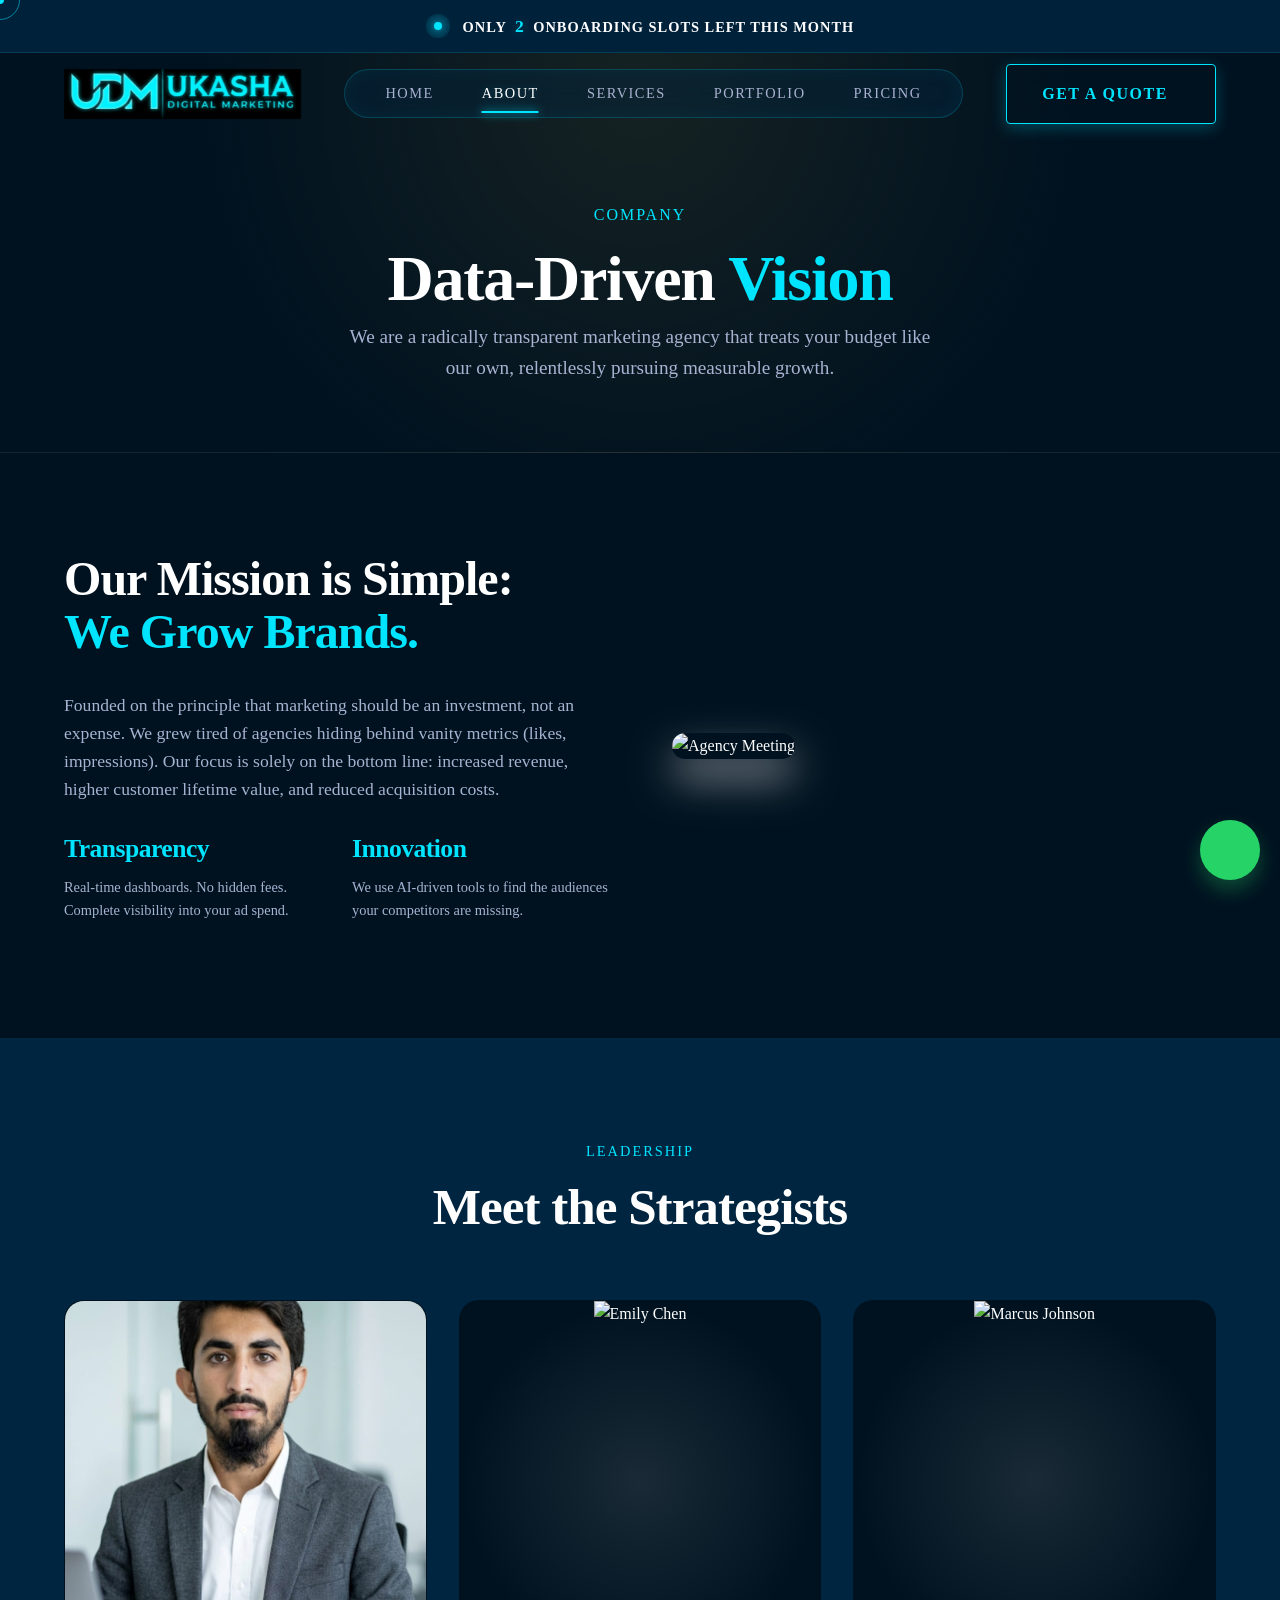
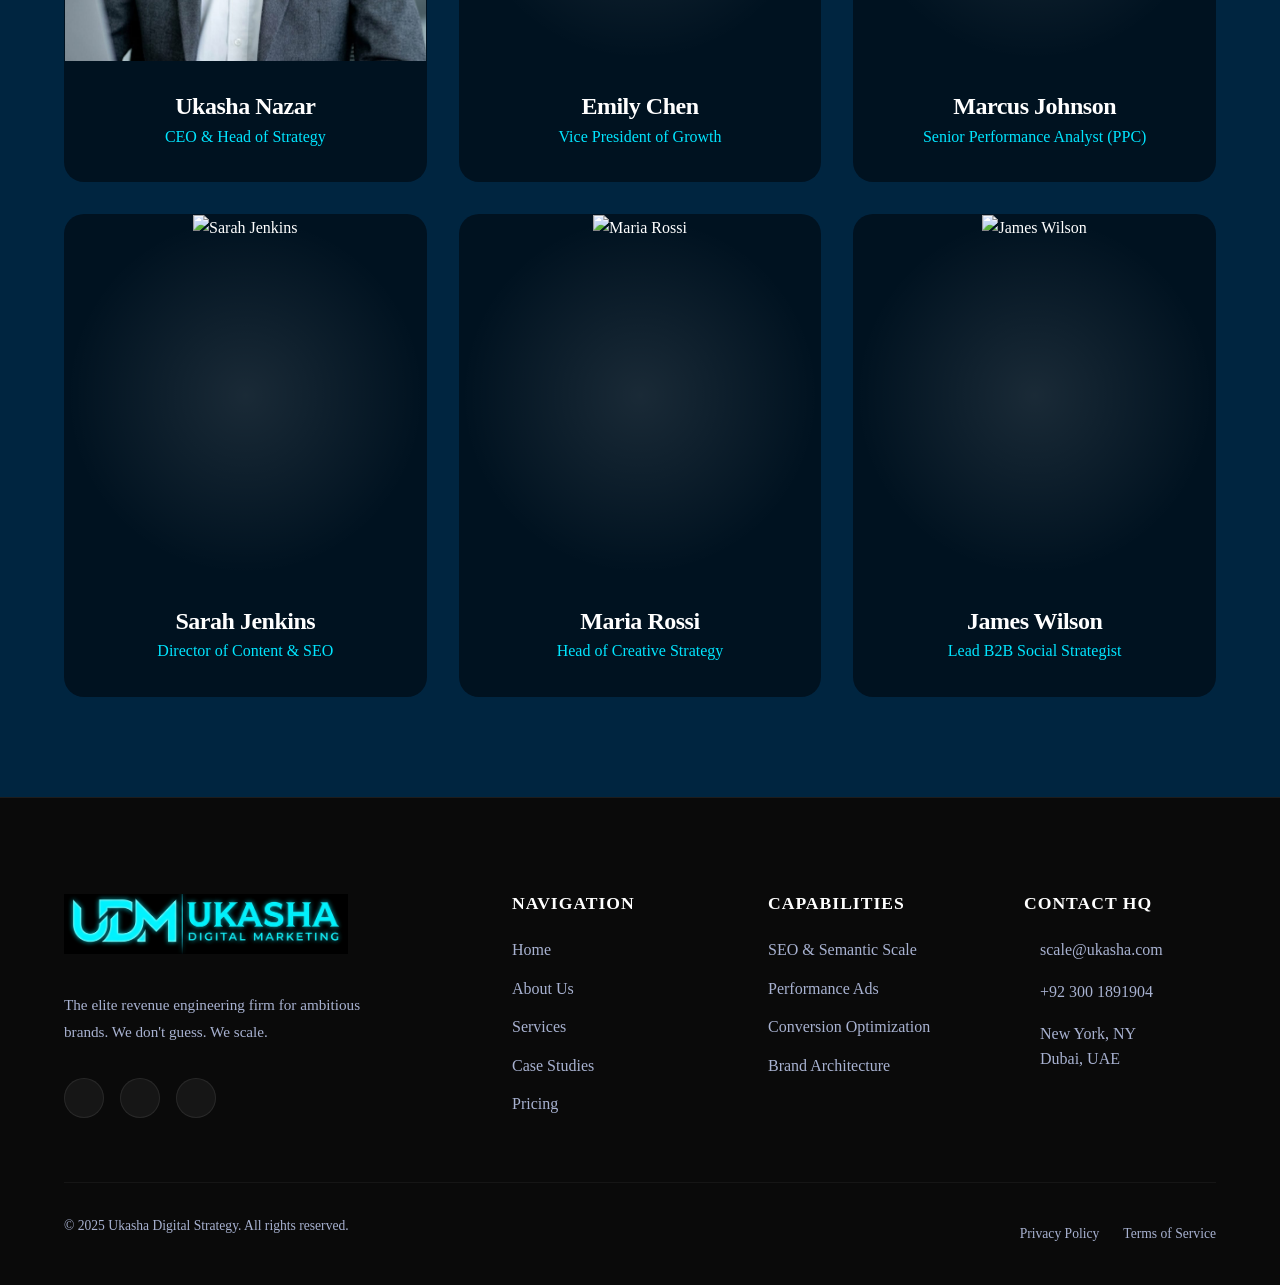
==== about.html @ 83109be3 "Add files via upload" ====
﻿<!DOCTYPE html>
<html lang="en">

<head>
    <meta charset="UTF-8">
    <meta name="viewport" content="width=device-width, initial-scale=1.0">
    <title>About Us | Ukasha Digital Marketer - Scaling Brands with Data</title>
    <meta name="description"
        content="Learn about Ukasha Digital Marketer - a premium agency specializing in ROI-driven strategies and brand growth.">
    <script src="https://unpkg.com/@phosphor-icons/web"></script>
    <link rel="stylesheet" href="./css/style.css">

    <!-- TRACKING PLACEHOLDERS -->
    <script async src="https://www.googletagmanager.com/gtag/js?id=G-XXXXXXXXXX"></script>
    <script>
        window.dataLayer = window.dataLayer || [];
        function gtag() { dataLayer.push(arguments); }
        gtag('js', new Date());
        gtag('config', 'G-XXXXXXXXXX');
    </script>
    <script>
        !function (f, b, e, v, n, t, s) {
            if (f.fbq) return; n = f.fbq = function () {
                n.callMethod ? n.callMethod.apply(n, arguments) : n.queue.push(arguments)
            };
            if (!f._fbq) f._fbq = n; n.push = n; n.loaded = !0; n.version = '2.0';
            n.queue = []; t = b.createElement(e); t.async = !0;
            t.src = v; s = b.getElementsByTagName(e)[0];
            s.parentNode.insertBefore(t, s)
        }(window, document, 'script', 'https://connect.facebook.net/en_US/fbevents.js');
        fbq('init', 'xxxxxxxxxxxxxxx');
        fbq('track', 'PageView');
    </script>
</head>

<body>

    <!-- Custom Cursor -->
    <div class="cursor-dot"></div>
    <div class="cursor-outline"></div>

    <!-- Urgency Banner -->
    <div class="urgency-banner"
        style="display: flex; justify-content: center; align-items: center; gap: 0.8rem; padding: 0.75rem; background: rgba(0, 38, 66, 0.8); backdrop-filter: blur(20px); border-bottom: 1px solid rgba(0, 229, 255, 0.15); color: var(--text-light); font-size: 0.9rem; font-weight: 500; letter-spacing: 1px; z-index: 1000; position: relative; text-transform: uppercase;">
        <span class="glow-pulse"
            style="display: flex; align-items: center; justify-content: center; width: 24px; height: 24px; background: rgba(0, 229, 255, 0.1); border-radius: 50%;">
            <span
                style="width: 8px; height: 8px; background-color: var(--primary); border-radius: 50%; box-shadow: 0 0 10px var(--primary);"></span>
        </span>
        <span>Only <strong
                style="color: var(--primary); text-shadow: 0 0 10px var(--primary-glow); font-size: 1.1rem; margin: 0 4px;">2</strong>
            Onboarding Slots Left This Month</span>
    </div>

    <header>
        <div class="container nav-container">
            <a href="index.html" class="logo">
                <img src="logo-udm.png" alt="UDM Logo" style="height: 50px; width: auto; display: block;">
            </a>
            <nav class="nav-links">
                <a href="index.html">Home</a>
                <a href="about.html" class="active">About</a>
                <a href="services.html">Services</a>
                <a href="portfolio.html">Portfolio</a>
                <a href="pricing.html">Pricing</a>
            </nav>
            <a href="contact.html" class="btn btn-outline-gold header-btn">Get a Quote <i
                    class="ph ph-arrow-up-right"></i></a>
            <div class="mobile-toggle"><i class="ph ph-list"></i></div>
        </div>
    </header>

    <!-- Page Header -->
    <section class="page-header">
        <div class="container animate-on-scroll">
            <span class="tag"
                style="color: var(--primary); text-transform: uppercase; letter-spacing: 2px; margin-bottom: 1rem; display: block;"><i
                    class="ph-fill ph-buildings"></i> Company</span>
            <h1>Data-Driven <span class="text-primary">Vision</span></h1>
            <p>We are a radically transparent marketing agency that treats your budget like our own, relentlessly
                pursuing measurable growth.</p>
        </div>
    </section>

    <!-- Mission & Values -->
    <section class="section-padding">
        <div class="container grid" style="grid-template-columns: 1fr 1fr; gap: 4rem; align-items: center;">
            <div class="animate-on-scroll">
                <h2 style="font-size: 3rem; margin-bottom: 2rem;">Our Mission is Simple: <br><span
                        class="text-primary">We Grow Brands.</span></h2>
                <p style="font-size: 1.1rem; margin-bottom: 2rem;">Founded on the principle that marketing should be an
                    investment, not an expense. We grew tired of agencies hiding behind vanity metrics (likes,
                    impressions). Our focus is solely on the bottom line: increased revenue, higher customer lifetime
                    value, and reduced acquisition costs.</p>
                <div style="display: grid; grid-template-columns: 1fr 1fr; gap: 2rem;">
                    <div>
                        <h4 style="color: var(--primary);"><i class="ph-fill ph-chart-polar"></i> Transparency</h4>
                        <p style="font-size: 0.9rem;">Real-time dashboards. No hidden fees. Complete visibility into
                            your ad spend.</p>
                    </div>
                    <div>
                        <h4 style="color: var(--primary);"><i class="ph-fill ph-lightbulb"></i> Innovation</h4>
                        <p style="font-size: 0.9rem;">We use AI-driven tools to find the audiences your competitors are
                            missing.</p>
                    </div>
                </div>
            </div>
            <div class="animate-on-scroll" style="position: relative;">
                <img src="https://images.unsplash.com/photo-1542744173-8e7e53415bb0?q=80&w=800&auto=format&fit=crop"
                    alt="Agency Meeting"
                    style="width: 100%; border-radius: 20px; box-shadow: 0 20px 40px rgba(255,255,255,0.5);">
            </div>
        </div>
    </section>

    <!-- Team Section -->
    <section id="team" class="team-section section-padding">
        <div class="container">
            <div class="section-header text-center animate-on-scroll" style="margin: 0 auto 4rem auto;">
                <span class="tag" style="color: var(--primary); text-transform: uppercase; letter-spacing: 2px;"><i
                        class="ph-fill ph-users-three"></i> Leadership</span>
                <h2>Meet the Strategists</h2>
            </div>

            <div class="team-grid grid">
                <div class="team-card animate-on-scroll">
                    <div class="team-img-wrapper"><img src="WhatsApp Image 2026-03-06 at 12.34.52 PM.jpeg"
                            alt="Ukasha nazar"></div>
                    <div class="team-info">
                        <h4>Ukasha Nazar</h4>
                        <p>CEO & Head of Strategy</p>
                    </div>
                </div>
                <div class="team-card animate-on-scroll" style="transition-delay: 0.1s;">
                    <div class="team-img-wrapper"><img
                            src="https://images.unsplash.com/photo-1573497019940-1c28c88b4f3e?q=80&w=800&auto=format&fit=crop"
                            alt="Emily Chen"></div>
                    <div class="team-info">
                        <h4>Emily Chen</h4>
                        <p>Vice President of Growth</p>
                    </div>
                </div>
                <div class="team-card animate-on-scroll" style="transition-delay: 0.2s;">
                    <div class="team-img-wrapper"><img
                            src="https://images.unsplash.com/photo-1519085360753-af0119f7cbe7?q=80&w=800&auto=format&fit=crop"
                            alt="Marcus Johnson"></div>
                    <div class="team-info">
                        <h4>Marcus Johnson</h4>
                        <p>Senior Performance Analyst (PPC)</p>
                    </div>
                </div>
                <div class="team-card animate-on-scroll">
                    <div class="team-img-wrapper"><img
                            src="https://images.unsplash.com/photo-1580489944761-15a19d654956?q=80&w=800&auto=format&fit=crop"
                            alt="Sarah Jenkins"></div>
                    <div class="team-info">
                        <h4>Sarah Jenkins</h4>
                        <p>Director of Content & SEO</p>
                    </div>
                </div>
                <!-- Duplicate members for grid filling -->
                <div class="team-card animate-on-scroll" style="transition-delay: 0.1s;">
                    <div class="team-img-wrapper"><img
                            src="https://images.unsplash.com/photo-1534528741775-53994a69daeb?q=80&w=800&auto=format&fit=crop"
                            alt="Maria Rossi"></div>
                    <div class="team-info">
                        <h4>Maria Rossi</h4>
                        <p>Head of Creative Strategy</p>
                    </div>
                </div>
                <div class="team-card animate-on-scroll" style="transition-delay: 0.2s;">
                    <div class="team-img-wrapper"><img
                            src="https://images.unsplash.com/photo-1506794778202-cad84cf45f1d?q=80&w=800&auto=format&fit=crop"
                            alt="James Wilson"></div>
                    <div class="team-info">
                        <h4>James Wilson</h4>
                        <p>Lead B2B Social Strategist</p>
                    </div>
                </div>
            </div>
        </div>
    </section>

    <!-- Upgraded Footer -->
    <footer style="padding: 6rem 0 2rem 0; background: #0a0a0a; border-top: 1px solid var(--border-subtle);">
        <div class="container">
            <div class="footer-grid grid"
                style="grid-template-columns: 2fr 1fr 1fr 1fr; gap: 4rem; margin-bottom: 4rem;">
                <div class="footer-about">
                    <a href="index.html" class="logo" style="margin-bottom: 1.5rem; display: block;">
                        <img src="logo-udm.png" alt="UDM Logo" style="height: 60px; width: auto;">
                    </a>
                    <p style="color: var(--text-gray); font-size: 0.95rem; line-height: 1.8; max-width: 300px;">
                        The elite revenue engineering firm for ambitious brands. We don't guess. We scale.
                    </p>
                    <div class="footer-socials" style="margin-top: 2rem; display: flex; gap: 1rem;">
                        <a href="#"
                            style="width: 40px; height: 40px; display: flex; align-items: center; justify-content: center; background: rgba(255,255,255,0.05); border-radius: 50%; color: var(--text-light); transition: all 0.3s;"><i
                                class="ph-fill ph-linkedin-logo" style="font-size: 1.2rem;"></i></a>
                        <a href="#"
                            style="width: 40px; height: 40px; display: flex; align-items: center; justify-content: center; background: rgba(255,255,255,0.05); border-radius: 50%; color: var(--text-light); transition: all 0.3s;"><i
                                class="ph-fill ph-twitter-logo" style="font-size: 1.2rem;"></i></a>
                        <a href="#"
                            style="width: 40px; height: 40px; display: flex; align-items: center; justify-content: center; background: rgba(255,255,255,0.05); border-radius: 50%; color: var(--text-light); transition: all 0.3s;"><i
                                class="ph-fill ph-instagram-logo" style="font-size: 1.2rem;"></i></a>
                    </div>
                </div>

                <div class="footer-links">
                    <h4
                        style="color: var(--text-light); margin-bottom: 1.5rem; font-size: 1.1rem; text-transform: uppercase; letter-spacing: 1px;">
                        Navigation</h4>
                    <ul style="list-style: none; padding: 0; display: flex; flex-direction: column; gap: 0.8rem;">
                        <li><a href="index.html"
                                style="color: var(--text-gray); text-decoration: none; transition: color 0.3s;">Home</a>
                        </li>
                        <li><a href="about.html"
                                style="color: var(--text-gray); text-decoration: none; transition: color 0.3s;">About
                                Us</a></li>
                        <li><a href="services.html"
                                style="color: var(--text-gray); text-decoration: none; transition: color 0.3s;">Services</a>
                        </li>
                        <li><a href="portfolio.html"
                                style="color: var(--text-gray); text-decoration: none; transition: color 0.3s;">Case
                                Studies</a></li>
                        <li><a href="pricing.html"
                                style="color: var(--text-gray); text-decoration: none; transition: color 0.3s;">Pricing</a>
                        </li>
                    </ul>
                </div>

                <div class="footer-links">
                    <h4
                        style="color: var(--text-light); margin-bottom: 1.5rem; font-size: 1.1rem; text-transform: uppercase; letter-spacing: 1px;">
                        Capabilities</h4>
                    <ul style="list-style: none; padding: 0; display: flex; flex-direction: column; gap: 0.8rem;">
                        <li><a href="services.html"
                                style="color: var(--text-gray); text-decoration: none; transition: color 0.3s;">SEO &
                                Semantic Scale</a></li>
                        <li><a href="services.html"
                                style="color: var(--text-gray); text-decoration: none; transition: color 0.3s;">Performance
                                Ads</a></li>
                        <li><a href="services.html"
                                style="color: var(--text-gray); text-decoration: none; transition: color 0.3s;">Conversion
                                Optimization</a></li>
                        <li><a href="services.html"
                                style="color: var(--text-gray); text-decoration: none; transition: color 0.3s;">Brand
                                Architecture</a></li>
                    </ul>
                </div>

                <div class="footer-contact">
                    <h4
                        style="color: var(--text-light); margin-bottom: 1.5rem; font-size: 1.1rem; text-transform: uppercase; letter-spacing: 1px;">
                        Contact HQ</h4>
                    <ul style="list-style: none; padding: 0; display: flex; flex-direction: column; gap: 1rem;">
                        <li style="display: flex; gap: 1rem; color: var(--text-gray); align-items: flex-start;">
                            <i class="ph-fill ph-envelope"
                                style="color: var(--primary); font-size: 1.2rem; margin-top: 3px;"></i>
                            <span>scale@ukasha.com</span>
                        </li>
                        <li style="display: flex; gap: 1rem; color: var(--text-gray); align-items: flex-start;">
                            <i class="ph-fill ph-phone"
                                style="color: var(--primary); font-size: 1.2rem; margin-top: 3px;"></i>
                            <span>+92 300 1891904</span>
                        </li>
                        <li style="display: flex; gap: 1rem; color: var(--text-gray); align-items: flex-start;">
                            <i class="ph-fill ph-map-pin"
                                style="color: var(--primary); font-size: 1.2rem; margin-top: 3px;"></i>
                            <span>New York, NY<br>Dubai, UAE</span>
                        </li>
                    </ul>
                </div>
            </div>

            <div
                style="border-top: 1px solid rgba(255,255,255,0.05); padding-top: 2rem; display: flex; justify-content: space-between; align-items: center; flex-wrap: wrap; gap: 1rem;">
                <p style="color: var(--text-gray); font-size: 0.85rem;">&copy; 2025 Ukasha Digital Strategy. All rights
                    reserved.</p>
                <div style="display: flex; gap: 1.5rem; font-size: 0.85rem;">
                    <a href="#" style="color: var(--text-gray); text-decoration: none;">Privacy Policy</a>
                    <a href="#" style="color: var(--text-gray); text-decoration: none;">Terms of Service</a>
                </div>
            </div>
        </div>
    </footer>

    <!-- Global Mobile Sticky CTA -->
    <div class="mobile-sticky-cta">
        <a href="contact.html" class="btn btn-primary">Get Free Audit <i class="ph-bold ph-arrow-right"></i></a>
    </div>

    <!-- WhatsApp Floating Widget -->
    <a href="https://wa.me/+923001891904" target="_blank" class="whatsapp-float">
        <i class="ph-fill ph-whatsapp-logo"></i>
    </a>

    <!-- Exit Intent Popup -->
    <div id="exitPopup" class="glass-panel"
        style="display: none; position: fixed; top: 50%; left: 50%; transform: translate(-50%, -50%) scale(0.9); z-index: 2000; padding: 4rem; text-align: left; max-width: 550px; width: 90%; border-radius: 20px; box-shadow: 0 30px 60px rgba(255,255,255,0.8); border: 1px solid rgba(255,255,255,0.08); background: rgba(10, 10, 12, 0.95); opacity: 0; transition: opacity 0.4s ease, transform 0.4s ease;">
        <div id="closePopup"
            style="position: absolute; top: 20px; right: 25px; cursor: pointer; font-size: 1.5rem; color: var(--text-gray); transition: color 0.3s;">
            <i class="ph ph-x"></i>
        </div>

        <span class="tag"
            style="background: rgba(0, 229, 255, 0.1); color: var(--primary); border: 1px solid rgba(0, 229, 255, 0.2); text-transform: uppercase; letter-spacing: 2px; padding: 0.4rem 0.8rem; border-radius: 50px; font-size: 0.75rem; font-weight: 700; margin-bottom: 1rem; display: inline-block;">
            <i class="ph-fill ph-rocket"></i> Limited Offer
        </span>

        <h3 style="font-size: 2.2rem; margin-bottom: 1rem; line-height: 1.2;">Get a Free 15-Min<br><span
                class="text-primary">Growth Audit</span></h3>
        <p style="color: var(--text-gray); margin-bottom: 2rem; font-size: 1.1rem; line-height: 1.6;">
            Stop leaving money on the table. See exactly where your funnels are leaking revenue and how to fix it
            immediately.
        </p>

        <ul
            style="list-style: none; padding: 0; margin-bottom: 2.5rem; display: flex; flex-direction: column; gap: 1rem;">
            <li style="display: flex; align-items: flex-start; gap: 1rem;">
                <i class="ph-fill ph-check-circle"
                    style="color: var(--primary); font-size: 1.3rem; margin-top: 2px;"></i>
                <span style="color: rgba(255,255,255,0.9); font-size: 1.05rem;"><strong>Identify wasted ad
                        spend</strong> across all platforms.</span>
            </li>
            <li style="display: flex; align-items: flex-start; gap: 1rem;">
                <i class="ph-fill ph-check-circle"
                    style="color: var(--primary); font-size: 1.3rem; margin-top: 2px;"></i>
                <span style="color: rgba(255,255,255,0.9); font-size: 1.05rem;"><strong>Discover scaling
                        opportunities</strong> you're currently missing.</span>
            </li>
            <li style="display: flex; align-items: flex-start; gap: 1rem;">
                <i class="ph-fill ph-check-circle"
                    style="color: var(--primary); font-size: 1.3rem; margin-top: 2px;"></i>
                <span style="color: rgba(255,255,255,0.9); font-size: 1.05rem;"><strong>Get actionable
                        recommendations</strong> to implement today.</span>
            </li>
        </ul>

        <a href="contact.html" class="btn btn-primary"
            style="width: 100%; justify-content: center; font-size: 1.15rem; font-weight: 700; padding: 1.2rem; box-shadow: 0 10px 30px rgba(0, 229, 255, 0.2);">Claim
            My Free Audit</a>
    </div>

    <script src="./js/main.js"></script>
    <script src="https://cdnjs.cloudflare.com/ajax/libs/vanilla-tilt/1.8.1/vanilla-tilt.min.js"
        integrity="sha512-wC/cunGGDjXSl9OHweO0RuZgO53Sxwz884w01XrG//o55//tyxvkV8NfNffG7aXJscJ1E2fI1FpA/Eit0yZ06w=="
        crossorigin="anonymous" referrerpolicy="no-referrer"></script>
</body>

</html>
---- css/style.css ----
@import url('https://fonts.googleapis.com/css2?family=Inter:wght@300;400;500;600&family=Outfit:wght@300;400;500;600;700;800&family=Space+Grotesk:wght@300..700&display=swap');

:root {
  /* Professional Color Palette */
  --bg-base: #001220;
  --bg-surface: #002642;
  --bg-surface-light: rgba(0, 38, 66, 0.95);

  --primary: #00E5FF;
  --primary-dark: #00B8D4;
  --primary-glow: rgba(0, 229, 255, 0.25);
  --primary-intense: rgba(0, 229, 255, 0.5);
  --primary-light-alpha: rgba(0, 229, 255, 0.1);
  --primary-shadow: rgba(0, 229, 255, 0.2);

  --secondary: #840032;

  /* Refined Text Colors for Dark Theme */
  --text-light: #ffffff;
  /* White text for dark backgrounds */
  --text-gray: #a8b2d1;
  /* Soft slate/blue gray for secondary text */
  --text-dark: #001220;
  /* Dark color for inside gold buttons */

  /* Subtle Glass Borders for Dark Theme */
  --border-subtle: rgba(255, 255, 255, 0.08);
  --border-light: rgba(255, 255, 255, 0.15);
  --border-primary: rgba(0, 229, 255, 0.4);

  --transition: all 0.5s cubic-bezier(0.19, 1, 0.22, 1);
}

/* --- RGB Lighting & Anti-Gravity Animations --- */
@keyframes rgbGlow {
  0% {
    box-shadow: 0 0 15px rgba(255, 0, 0, 0.4), inset 0 0 10px rgba(255, 0, 0, 0.2);
    border-color: rgba(255, 0, 0, 0.5);
  }

  33% {
    box-shadow: 0 0 15px rgba(0, 255, 0, 0.4), inset 0 0 10px rgba(0, 255, 0, 0.2);
    border-color: rgba(0, 255, 0, 0.5);
  }

  66% {
    box-shadow: 0 0 15px rgba(0, 0, 255, 0.4), inset 0 0 10px rgba(0, 0, 255, 0.2);
    border-color: rgba(0, 0, 255, 0.5);
  }

  100% {
    box-shadow: 0 0 15px rgba(255, 0, 0, 0.4), inset 0 0 10px rgba(255, 0, 0, 0.2);
    border-color: rgba(255, 0, 0, 0.5);
  }
}

@keyframes antiGravity {
  0% {
    transform: translateY(0) rotate(0deg);
  }

  25% {
    transform: translateY(-8px) rotate(1deg);
  }

  50% {
    transform: translateY(-12px) rotate(0deg);
  }

  75% {
    transform: translateY(-8px) rotate(-1deg);
  }

  100% {
    transform: translateY(0) rotate(0deg);
  }
}

@keyframes antiGravitySubtle {
  0% {
    transform: translateY(0);
  }

  50% {
    transform: translateY(-5px);
  }

  100% {
    transform: translateY(0);
  }
}

/* --- Modern Premium Animations --- */
@keyframes glowPulse {
  0% {
    box-shadow: 0 0 10px var(--primary-glow);
    border-color: rgba(0, 229, 255, 0.2);
  }

  50% {
    box-shadow: 0 0 30px var(--primary-intense);
    border-color: rgba(0, 229, 255, 0.6);
  }

  100% {
    box-shadow: 0 0 10px var(--primary-glow);
    border-color: rgba(0, 229, 255, 0.2);
  }
}

@keyframes bgPan {
  0% {
    background-position: 0% 50%;
  }

  50% {
    background-position: 100% 50%;
  }

  100% {
    background-position: 0% 50%;
  }
}

@keyframes floatComplex {
  0% {
    transform: translate(0, 0) rotate(0deg) scale(1);
  }

  33% {
    transform: translate(5px, -15px) rotate(2deg) scale(1.02);
  }

  66% {
    transform: translate(-5px, -10px) rotate(-1deg) scale(0.98);
  }

  100% {
    transform: translate(0, 0) rotate(0deg) scale(1);
  }
}

@keyframes textReveal {
  0% {
    clip-path: polygon(0 100%, 100% 100%, 100% 100%, 0% 100%);
    transform: translateY(20px);
    opacity: 0;
  }

  100% {
    clip-path: polygon(0 0, 100% 0, 100% 100%, 0 100%);
    transform: translateY(0);
    opacity: 1;
  }
}

@keyframes slideUpFade {
  0% {
    opacity: 0;
    transform: translateY(40px);
  }

  100% {
    opacity: 1;
    transform: translateY(0);
  }
}

@keyframes scaleUpFade {
  0% {
    opacity: 0;
    transform: scale(0.9);
  }

  100% {
    opacity: 1;
    transform: scale(1);
  }
}

.glow-pulse {
  animation: glowPulse 4s ease-in-out infinite;
}

.bg-pan {
  background-size: 200% 200%;
  animation: bgPan 15s ease infinite;
}

.float-complex {
  animation: floatComplex 8s ease-in-out infinite;
}

.text-reveal-anim {
  animation: textReveal 1.2s cubic-bezier(0.77, 0, 0.175, 1) forwards;
}

.slide-up-fade {
  animation: slideUpFade 1s cubic-bezier(0.25, 1, 0.5, 1) forwards;
}

.scale-up-fade {
  animation: scaleUpFade 1s cubic-bezier(0.25, 1, 0.5, 1) forwards;
}

/* Glass Panel enhancements */
.glass-panel {
  transition: transform 0.4s cubic-bezier(0.25, 1, 0.5, 1), box-shadow 0.4s ease, border-color 0.4s ease;
}

.glass-panel:hover {
  transform: translateY(-8px) scale(1.01) !important;
  box-shadow: 0 20px 40px rgba(0, 0, 0, 0.4), 0 0 20px var(--primary-glow) !important;
  border-color: var(--border-primary) !important;
  z-index: 10;
}

.rgb-hover:hover {
  animation: rgbGlow 3s infinite alternate;
}

.anti-gravity {
  animation: antiGravity 6s ease-in-out infinite;
}

.anti-gravity-subtle {
  animation: antiGravitySubtle 5s ease-in-out infinite;
}

/* Custom Cursor Design */
.cursor-dot {
  width: 8px;
  height: 8px;
  background-color: var(--primary);
  border-radius: 50%;
  position: fixed;
  top: 0;
  left: 0;
  transform: translate(-50%, -50%);
  pointer-events: none;
  z-index: 9999;
  transition: transform 0.2s ease-out;
}

.cursor-outline {
  width: 40px;
  height: 40px;
  border: 1px solid var(--primary-intense);
  border-radius: 50%;
  position: fixed;
  top: 0;
  left: 0;
  transform: translate(-50%, -50%);
  pointer-events: none;
  z-index: 9998;
  transition: width 0.2s, height 0.2s, background-color 0.2s, border-color 0.2s;
}

/* Hover effect */
.cursor-outline.hover {
  width: 60px;
  height: 60px;
  background-color: var(--primary-glow);
  border-color: var(--primary);
  mix-blend-mode: screen;
}

@media (pointer: fine) {
  * {
    cursor: none !important;
  }
}

* {
  margin: 0;
  padding: 0;
  box-sizing: border-box;
}

html {
  font-size: 16px;
  scroll-behavior: smooth;
  background-color: var(--bg-base);
}

body {
  background-color: var(--bg-base);
  color: var(--text-light);
  font-family: var(--font-body);
  line-height: 1.6;
  overflow-x: hidden;
  -webkit-font-smoothing: antialiased;
  -moz-osx-font-smoothing: grayscale;
}

/* Ambient Background Blooms */
body::before {
  content: '';
  position: fixed;
  top: -20%;
  left: -10%;
  width: 50vw;
  height: 50vw;
  background: radial-gradient(circle, var(--primary-glow) 0%, transparent 60%);
  filter: blur(100px);
  z-index: -1;
  pointer-events: none;
  opacity: 0.5;
}

body::after {
  content: '';
  position: fixed;
  bottom: -20%;
  right: -10%;
  width: 50vw;
  height: 50vw;
  background: radial-gradient(circle, rgba(255, 255, 255, 0.02) 0%, transparent 60%);
  filter: blur(100px);
  z-index: -1;
  pointer-events: none;
}

/* Typography */
h1,
h2,
h3,
h4,
h5,
h6 {
  font-family: var(--font-heading);
  font-weight: 700;
  line-height: 1.1;
  margin-bottom: 0.5em;
  letter-spacing: -0.02em;
}

h1 {
  font-size: clamp(3rem, 6vw, 5rem);
}

h2 {
  font-size: clamp(2rem, 4vw, 3.5rem);
}

h3 {
  font-size: clamp(1.5rem, 3vw, 2.5rem);
}

h4 {
  font-size: clamp(1.25rem, 2vw, 1.75rem);
}

p {
  color: var(--text-gray);
  margin-bottom: 1rem;
}

a {
  text-decoration: none;
  color: inherit;
  transition: var(--transition);
}

ul {
  list-style: none;
}

/* Layout Classes */
.container {
  max-width: 1400px;
  margin: 0 auto;
  padding: 0 5%;
}

.section-padding {
  padding: 100px 0;
}

.grid {
  display: grid;
  gap: 2rem;
}

.flex {
  display: flex;
}

.flex-center {
  display: flex;
  align-items: center;
  justify-content: center;
}

.flex-between {
  display: flex;
  align-items: center;
  justify-content: space-between;
}

.text-center {
  text-align: center;
}

.text-primary {
  color: var(--primary);
}

/* Buttons - Modern Enterprise Geometric */
.btn {
  display: inline-flex;
  align-items: center;
  gap: 0.75rem;
  padding: 1rem 2.2rem;
  border-radius: 4px;
  /* Sleek, sharp edges */
  font-family: var(--font-heading);
  font-weight: 600;
  font-size: 1rem;
  transition: all 0.4s cubic-bezier(0.25, 1, 0.5, 1);
  position: relative;
  overflow: hidden;
  z-index: 1;
  text-transform: uppercase;
  letter-spacing: 1.5px;
  background: transparent;
  backdrop-filter: blur(10px);
}

.btn-primary,
.btn-outline,
.btn-outline-gold {
  background: transparent !important;
  border: 1px solid var(--primary) !important;
  color: var(--primary) !important;
  backdrop-filter: blur(10px);
  position: relative;
  box-shadow: 0 4px 15px var(--primary-glow) !important;
}

.btn-primary::after,
.btn-outline::after,
.btn-outline-gold::after {
  content: '';
  position: absolute;
  bottom: 0;
  left: 0;
  width: 100%;
  height: 0%;
  background-color: var(--primary);
  transition: 0.3s ease-in-out;
  z-index: -1;
}

.btn-primary:hover,
.btn-outline:hover,
.btn-outline-gold:hover {
  color: var(--text-dark) !important;
  transform: translateY(-3px);
  box-shadow: 0 10px 30px var(--primary-intense) !important;
}

.btn-primary:hover::after,
.btn-outline:hover::after,
.btn-outline-gold:hover::after {
  height: 100%;
}

/* Header - Ultra Glassmorphism */
header {
  position: absolute;
  top: 40px;
  /* Below the urgency banner */
  left: 0;
  width: 100%;
  padding: 1.5rem 0;
  z-index: 1000;
  transition: var(--transition);
  background: transparent;
  border-bottom: 1px solid transparent;
}

header.scrolled {
  background: rgba(0, 18, 32, 0.7);
  backdrop-filter: blur(24px);
  -webkit-backdrop-filter: blur(24px);
  border-bottom: 1px solid rgba(0, 229, 255, 0.15);
  padding: 1rem 0;
  box-shadow: 0 4px 30px rgba(0, 0, 0, 0.5);
}

.nav-container {
  display: flex;
  justify-content: space-between;
  align-items: center;
  /* Ensure the container is vertically centered within the header padding */
  height: 100%;
}

.logo {
  font-family: var(--font-heading);
  font-size: 1.8rem;
  font-weight: 800;
  color: var(--text-light);
  display: flex;
  align-items: center;
  gap: 0.5rem;
  z-index: 1001;
  letter-spacing: -1px;
}

.logo span {
  color: var(--primary);
}

.nav-links {
  display: flex;
  align-items: center;
  /* Centering the items inside the glass pill */
  gap: 3rem;
  background: rgba(0, 38, 66, 0.4);
  padding: 0.75rem 2.5rem;
  border-radius: 100px;
  border: 1px solid rgba(0, 229, 255, 0.2);
  backdrop-filter: blur(12px);
  box-shadow: inset 0 0 20px rgba(0, 229, 255, 0.05);
}

.nav-links a {
  font-weight: 500;
  font-size: 0.9rem;
  text-transform: uppercase;
  letter-spacing: 1.5px;
  position: relative;
  /* Remove top/bottom padding to rely entirely on flex vertical centering */
  color: var(--text-gray);
  transition: all 0.3s ease;
  display: flex;
  align-items: center;
}

.nav-links a::after {
  content: '';
  position: absolute;
  /* Position indicator perfectly underneath */
  bottom: -0.5rem;
  left: 50%;
  transform: translateX(-50%);
  width: 100%;
  height: 2px;
  background-color: var(--primary);
  opacity: 0;
  transition: var(--transition);
}

.nav-links a:hover,
.nav-links a.active {
  color: var(--text-light);
  text-shadow: 0 0 10px var(--primary-glow);
}

.nav-links a:hover::after,
.nav-links a.active::after {
  opacity: 1;
  box-shadow: 0 0 10px var(--primary);
}

.mobile-toggle {
  display: none;
  font-size: 2rem;
  color: #fff;
  cursor: pointer;
  z-index: 1001;
  align-items: center;
  justify-content: center;
}

/* Internal Page Header */
.page-header {
  min-height: 400px;
  display: flex;
  align-items: center;
  justify-content: center;
  position: relative;
  padding-top: 80px;
  text-align: center;
  background-image: radial-gradient(circle at 50% 10%, rgba(212, 175, 55, 0.1) 0%, var(--bg-base) 60%);
  border-bottom: 1px solid var(--border-subtle);
  overflow: hidden;
}

.page-header h1 {
  font-size: clamp(3rem, 5vw, 4.5rem);
  margin-bottom: 0.5rem;
}

.page-header p {
  font-size: 1.2rem;
  max-width: 600px;
  margin: 0 auto;
}

/* Process Section Steps */
.step-number {
  width: 50px;
  height: 50px;
  background: rgba(255, 255, 255, 0.02);
  border: 2px solid rgba(255, 255, 255, 0.1);
  border-radius: 50%;
  display: flex;
  align-items: center;
  justify-content: center;
  margin: 0 auto 1.5rem auto;
  font-weight: 800;
  color: rgba(255, 255, 255, 0.5);
  font-size: 1.2rem;
  transition: all 0.5s cubic-bezier(0.175, 0.885, 0.32, 1.275);
  cursor: pointer;
  position: relative;
  z-index: 2;
}

.step-number::before {
  content: '';
  position: absolute;
  top: 0;
  left: 0;
  right: 0;
  bottom: 0;
  border-radius: 50%;
  background: var(--primary);
  opacity: 0;
  z-index: -1;
  transition: all 0.4s ease;
  transform: scale(0.8);
}

.process-step:hover .step-number {
  transform: translateY(-10px) scale(1.15);
  color: #fff;
  border-color: var(--primary);
  box-shadow: 0 10px 30px var(--primary-glow);
}

.process-step:hover .step-number::before {
  opacity: 1;
  transform: scale(1);
}

.process-step:hover h5 {
  color: var(--primary);
  transition: color 0.3s ease;
}

/* Initial active state for step 1 */
.process-step:first-child .step-number {
  border-color: var(--primary);
  color: var(--primary);
  box-shadow: 0 0 20px rgba(0, 229, 255, 0.2);
}

/* Client Logos Ticker */
.client-logos {
  padding: 40px 0;
  border-top: 1px solid var(--border-subtle);
  border-bottom: 1px solid var(--border-subtle);
  background: var(--bg-surface);
  overflow: hidden;
  position: relative;
}

.client-logos::before,
.client-logos::after {
  content: '';
  position: absolute;
  top: 0;
  width: 100px;
  height: 100%;
  z-index: 2;
}

.client-logos::before {
  left: 0;
  background: linear-gradient(to right, var(--bg-surface) 0%, transparent 100%);
}

.client-logos::after {
  right: 0;
  background: linear-gradient(to left, var(--bg-surface) 0%, transparent 100%);
}

.logos-slide {
  display: flex;
  gap: 4rem;
  animation: 30s slide linear infinite;
  align-items: center;
}

.logos-slide img {
  height: 40px;
  opacity: 0.5;
  filter: grayscale(100%) brightness(200%);
  transition: var(--transition);
}

.logos-slide img:hover {
  opacity: 1;
  filter: grayscale(0%) brightness(100%);
}

@keyframes slide {
  from {
    transform: translateX(0);
  }

  to {
    transform: translateX(-50%);
  }
}

/* Hero Section */
.hero {
  min-height: 100vh;
  display: flex;
  align-items: center;
  position: relative;
  padding-top: 5rem;
  overflow: hidden;
}

/* Abstract Background Glow */
.hero-glow {
  position: absolute;
  top: 20%;
  right: -10%;
  width: 600px;
  height: 600px;
  background: radial-gradient(circle, var(--primary-glow) 0%, rgba(0, 0, 0, 0) 70%);
  filter: blur(80px);
  z-index: -1;
  border-radius: 50%;
}

/* Removed .hero-glow-2 */

.hero-grid {
  grid-template-columns: 1fr 1fr;
  align-items: center;
  /* Add consistent vertical minimum height to push items to the exact middle */
  min-height: calc(100vh - 8rem);
  position: relative;
  z-index: 2;
  gap: 4rem;
  /* Improved spacing between text column and interactive elements */
}



.hero-actions {
  display: flex;
  gap: 1.5rem;
  align-items: center;
  margin-top: 2.5rem;
  flex-wrap: nowrap;
  /* Forces desktop buttons to always stay perfectly aligned on one line */
}

.play-btn {
  display: flex;
  align-items: center;
  gap: 1rem;
  font-family: var(--font-heading);
  font-weight: 500;
  cursor: pointer;
}

.play-icon {
  width: 50px;
  height: 50px;
  border-radius: 50%;
  border: 1px solid var(--border-subtle);
  display: flex;
  align-items: center;
  justify-content: center;
  transition: var(--transition);
  position: relative;
  font-size: 1.2rem;
}

.play-icon i {
  margin-left: 3px;
}

.play-btn:hover .play-icon {
  border-color: var(--primary);
  background: var(--primary-glow);
  color: var(--primary);
}

.hero-stats {
  margin-top: 4rem;
  display: flex;
  gap: 3rem;
  border-top: 1px solid var(--border-subtle);
  padding-top: 2rem;
}

.stat-item h3 {
  font-size: 2.5rem;
  margin-bottom: 0.25rem;
  color: var(--primary);
}

.stat-item p {
  font-size: 0.9rem;
  margin: 0;
  text-transform: uppercase;
  letter-spacing: 1px;
}

.hero-image {
  position: relative;
  display: flex;
  justify-content: center;
}

/* Removed .gold-ring-3d */

.gold-ring-3d::after {
  content: '';
  position: absolute;
  width: 250px;
  height: 250px;
  background: var(--bg-base);
  border-radius: 50%;
  box-shadow: 0 0 50px rgba(0, 0, 0, 0.8) inset;
}

@keyframes spin {
  0% {
    transform: rotate(0deg) scale(1) rotateX(20deg) rotateY(10deg);
  }

  50% {
    transform: rotate(180deg) scale(1.05) rotateX(-20deg) rotateY(-10deg);
  }

  100% {
    transform: rotate(360deg) scale(1) rotateX(20deg) rotateY(10deg);
  }
}

.floating-badge {
  position: absolute;
  background: rgba(26, 26, 26, 0.8);
  backdrop-filter: blur(10px);
  border: 1px solid var(--border-subtle);
  padding: 1rem 1.5rem;
  border-radius: 12px;
  display: flex;
  align-items: center;
  gap: 1rem;
  z-index: 2;
  animation: float 6s ease-in-out infinite;
}

.badge-1 {
  bottom: 10%;
  left: -10%;
}

.badge-2 {
  top: 10%;
  right: -5%;
  animation-delay: 2s;
}

.floating-badge i {
  font-size: 2rem;
  color: var(--primary);
}

@keyframes float {
  0% {
    transform: translateY(0px);
  }

  50% {
    transform: translateY(-15px);
  }

  100% {
    transform: translateY(0px);
  }
}

/* Services Mini */
.services-mini {
  padding: 50px 0;
  border-top: 1px solid var(--border-subtle);
  border-bottom: 1px solid var(--border-subtle);
  background: var(--bg-surface);
}

.services-mini-grid {
  grid-template-columns: repeat(3, 1fr);
  gap: 2rem;
}

.service-mini-card {
  padding: 2rem;
  border-radius: 16px;
  background: var(--bg-base);
  border: 1px solid var(--border-subtle);
  transition: var(--transition);
}

.service-mini-card:hover {
  border-color: var(--primary);
  transform: translateY(-5px);
  box-shadow: 0 10px 30px rgba(0, 0, 0, 0.5);
}

.service-mini-icon {
  width: 60px;
  height: 60px;
  border-radius: 12px;
  background: var(--bg-surface-light);
  display: flex;
  align-items: center;
  justify-content: center;
  font-size: 2rem;
  color: var(--primary);
  margin-bottom: 1.5rem;
  transition: var(--transition);
}

.service-mini-card:hover .service-mini-icon {
  background: var(--primary);
  color: var(--text-dark);
}

.service-mini-card h4 {
  margin-bottom: 1rem;
}

.service-mini-card a {
  color: var(--text-light);
  font-weight: 500;
  display: inline-flex;
  align-items: center;
  gap: 0.5rem;
  margin-top: 1rem;
}

.service-mini-card a:hover {
  color: var(--primary);
}

/* Intro Split Section */
.intro-section {
  background: linear-gradient(90deg, var(--bg-base) 50%, var(--primary) 50%);
  position: relative;
}

.intro-grid {
  grid-template-columns: 1fr 1fr;
  gap: 0;
}

.intro-content {
  padding: 100px 50px 100px 0;
}

.intro-content .tag {
  color: var(--primary);
  text-transform: uppercase;
  letter-spacing: 2px;
  font-weight: 600;
  font-size: 0.9rem;
  display: flex;
  align-items: center;
  gap: 0.5rem;
  margin-bottom: 1rem;
}

.intro-images {
  padding: 100px 0 100px 50px;
  color: var(--text-dark);
}

.intro-images p {
  color: rgba(0, 0, 0, 0.7);
}

.intro-img-wrapper {
  position: relative;
  display: flex;
  gap: 1rem;
  margin-top: 2rem;
}

.intro-img {
  border-radius: 20px;
  overflow: hidden;
  box-shadow: 0 20px 40px rgba(0, 0, 0, 0.1);
}

.intro-img img {
  width: 100%;
  height: 100%;
  object-fit: cover;
  transition: transform 0.5s;
}

.intro-img:hover img {
  transform: scale(1.05);
}

/* Projects Section */
.projects-section {
  position: relative;
  background-image: radial-gradient(circle at 50% 10%, rgba(212, 175, 55, 0.05) 0%, var(--bg-base) 50%);
}

.section-header {
  margin-bottom: 4rem;
  max-width: 600px;
}

.section-header .tag {
  color: var(--primary);
  text-transform: uppercase;
  letter-spacing: 2px;
  font-size: 0.9rem;
  margin-bottom: 1rem;
  display: inline-block;
}

.projects-grid {
  grid-template-columns: repeat(3, 1fr);
  gap: 2rem;
}

.project-card {
  text-align: center;
  position: relative;
  cursor: pointer;
}

.project-img-wrapper {
  margin: 0 auto 2rem;
  position: relative;
  width: 80%;
  aspect-ratio: 1;
  border-radius: 50%;
  /* Changed to circle for simplicity, can use clip-path for hex */
  background: var(--bg-surface);
  overflow: hidden;
  border: 1px solid var(--border-subtle);
  transition: var(--transition);
}

.project-card:hover .project-img-wrapper {
  border-color: var(--primary);
  box-shadow: 0 0 30px var(--primary-glow);
}

.project-img-wrapper img {
  width: 100%;
  height: 100%;
  object-fit: cover;
  transition: transform 0.6s cubic-bezier(0.25, 1, 0.5, 1);
}

.project-card:hover .project-img-wrapper img {
  transform: scale(1.1);
}

.project-card h4 {
  font-size: 1.5rem;
  margin-bottom: 0.5rem;
  transition: var(--transition);
}

.project-card:hover h4 {
  color: var(--primary);
}

.project-card p {
  font-size: 0.9rem;
}

/* Expertise / Services Accordion */
.expertise-section {
  position: relative;
}

.expertise-list {
  display: flex;
  flex-direction: column;
}

.expertise-item {
  border-top: 1px solid var(--border-subtle);
  padding: 3rem 0;
  display: grid;
  grid-template-columns: 80px 1fr auto;
  align-items: center;
  gap: 2rem;
  transition: var(--transition);
  cursor: pointer;
}

.expertise-item:last-child {
  border-bottom: 1px solid var(--border-subtle);
}

.expertise-item:hover {
  background: linear-gradient(90deg, transparent, rgba(255, 255, 255, 0.02), transparent);
}

.exp-num {
  font-family: var(--font-heading);
  font-size: 2.5rem;
  font-weight: 300;
  color: var(--text-gray);
  transition: var(--transition);
}

.expertise-item:hover .exp-num,
.expertise-item.active .exp-num {
  color: var(--primary);
}

.exp-content h3 {
  font-size: 2.5rem;
  margin-bottom: 1rem;
  transition: var(--transition);
}

.expertise-item:hover .exp-content h3 {
  color: var(--primary);
}

.exp-content p {
  max-width: 500px;
  display: none;
  animation: slideDown 0.4s forwards;
}

.expertise-item.active .exp-content p {
  display: block;
}

.exp-btn {
  opacity: 0;
  transform: translateX(-20px);
  transition: var(--transition);
}

.expertise-item:hover .exp-btn,
.expertise-item.active .exp-btn {
  opacity: 1;
  transform: translateX(0);
}

.exp-image-preview {
  position: absolute;
  top: 50%;
  right: 5%;
  transform: translateY(-50%) scale(0.9);
  width: 400px;
  height: 500px;
  border-radius: 20px;
  background: var(--bg-surface);
  opacity: 0;
  pointer-events: none;
  transition: all 0.5s cubic-bezier(0.25, 1, 0.5, 1);
  overflow: hidden;
  border: 1px solid var(--border-subtle);
  box-shadow: 0 20px 50px rgba(0, 0, 0, 0.5);
}

.expertise-item:hover~.exp-image-preview,
.expertise-item.active~.exp-image-preview {
  opacity: 1;
  transform: translateY(-50%) scale(1);
}

.exp-image-preview img {
  width: 100%;
  height: 100%;
  object-fit: cover;
}

@keyframes slideDown {
  from {
    opacity: 0;
    transform: translateY(-10px);
  }

  to {
    opacity: 1;
    transform: translateY(0);
  }
}

/* Marquee Bar */
.marquee-wrapper {
  background: var(--primary);
  padding: 1.5rem 0;
  overflow: hidden;
  display: flex;
  white-space: nowrap;
  position: relative;
  transform: rotate(-1.5deg);
  margin: 4rem 0;
  width: 105%;
  left: -2.5%;
}

.marquee-content {
  display: flex;
  gap: 3rem;
  animation: marquee 20s linear infinite;
  color: var(--text-dark);
  font-family: var(--font-heading);
  font-weight: 800;
  font-size: 2rem;
  text-transform: uppercase;
}

.marquee-item {
  display: flex;
  align-items: center;
  gap: 3rem;
}

.marquee-item span {
  -webkit-text-stroke: 1px rgba(0, 0, 0, 0.2);
}

.marquee-item span.outline {
  color: transparent;
  -webkit-text-stroke: 1px var(--text-dark);
}

.marquee-item i {
  font-size: 1.5rem;
}

@keyframes marquee {
  0% {
    transform: translateX(0);
  }

  100% {
    transform: translateX(-50%);
  }

  /* Assuming content is duplicated */
}

/* Testimonial & Process Segment */
.highlight-section {
  position: relative;
}

.highlight-bg-waves {
  position: absolute;
  top: 0;
  left: 0;
  width: 100%;
  height: 100%;
  background: repeating-radial-gradient(circle at 50% 50%,
      transparent 0,
      transparent 40px,
      rgba(255, 255, 255, 0.02) 40px,
      rgba(255, 255, 255, 0.02) 41px);
  z-index: -1;
}

.highlight-grid {
  grid-template-columns: 1fr 1fr;
  align-items: center;
  gap: 4rem;
}

.testimonial-card-large {
  background: var(--bg-surface);
  border: 1px solid var(--border-subtle);
  border-radius: 20px;
  padding: 3rem;
  position: relative;
}

.quote-icon {
  position: absolute;
  top: 2rem;
  right: 2rem;
  font-size: 4rem;
  color: var(--primary-glow);
}

.client-info {
  display: flex;
  align-items: center;
  gap: 1.5rem;
  margin-bottom: 2rem;
}

.client-img {
  width: 80px;
  height: 80px;
  border-radius: 50%;
  object-fit: cover;
  border: 2px solid var(--primary);
}

.client-details h4 {
  font-size: 1.25rem;
  margin-bottom: 0.25rem;
}

.client-details p {
  font-size: 0.9rem;
  margin: 0;
  color: var(--primary);
}

.testimonial-text {
  font-size: 1.25rem;
  font-style: italic;
  font-weight: 300;
  line-height: 1.8;
}

.process-content h2 {
  font-size: 3.5rem;
  margin-bottom: 2rem;
}

.process-content p {
  font-size: 1.1rem;
  margin-bottom: 3rem;
}

/* Team Section */
.team-section {
  background: var(--bg-surface-light);
}

.team-grid {
  grid-template-columns: repeat(3, 1fr);
  gap: 2rem;
  margin-top: 4rem;
}

.team-card {
  background: var(--bg-base);
  border-radius: 20px;
  overflow: hidden;
  position: relative;
  text-align: center;
  transition: var(--transition);
  border: 1px solid transparent;
}

.team-card:hover {
  transform: translateY(-10px);
  border-color: var(--border-primary);
  box-shadow: 0 20px 40px rgba(0, 0, 0, 0.5);
}

.team-img-wrapper {
  position: relative;
  width: 100%;
  aspect-ratio: 1;
  overflow: hidden;
  background: radial-gradient(circle at 50% 50%, rgba(255, 255, 255, 0.1) 0%, transparent 70%);
}

.team-img-wrapper img {
  width: 100%;
  height: 100%;
  object-fit: cover;
  transition: transform 0.5s;
}

.team-card:hover .team-img-wrapper img {
  transform: scale(1.05);
}

.team-socials {
  position: absolute;
  top: 20px;
  right: -50px;
  display: flex;
  flex-direction: column;
  gap: 0.5rem;
  transition: var(--transition);
}

.team-card:hover .team-socials {
  right: 20px;
}

.team-socials a {
  width: 35px;
  height: 35px;
  border-radius: 50%;
  background: var(--primary);
  color: var(--text-dark);
  display: flex;
  align-items: center;
  justify-content: center;
  transition: transform 0.3s;
}

.team-socials a:hover {
  transform: scale(1.1);
}

.team-info {
  padding: 2rem;
}

.team-info h4 {
  font-size: 1.5rem;
  margin-bottom: 0.25rem;
}

.team-info p {
  color: var(--primary);
  margin: 0;
  font-weight: 500;
}

.team-card-icon {
  position: absolute;
  bottom: 2rem;
  left: 2rem;
  width: 40px;
  height: 40px;
  background: var(--bg-surface);
  border-radius: 50%;
  display: flex;
  align-items: center;
  justify-content: center;
  color: var(--primary);
  border: 1px solid var(--border-subtle);
}

/* Contact / Form Section */
.contact-section {
  padding: 0;
}

.contact-grid {
  grid-template-columns: 1fr 1.2fr;
  gap: 0;
}

.contact-left {
  background: var(--primary);
  color: var(--text-dark);
  padding: 100px 50px 100px 10%;
  position: relative;
}

.contact-left h2 {
  font-size: 3.5rem;
  margin-bottom: 2rem;
}

.contact-left p {
  color: rgba(0, 0, 0, 0.7);
  font-size: 1.1rem;
  margin-bottom: 4rem;
}

.contact-info-block {
  display: flex;
  align-items: center;
  gap: 1.5rem;
}

.contact-icon {
  width: 70px;
  height: 70px;
  border-radius: 50%;
  border: 1px solid rgba(0, 0, 0, 0.2);
  display: flex;
  align-items: center;
  justify-content: center;
  font-size: 2rem;
}

.contact-info-block h4 {
  font-size: 1.8rem;
  margin: 0;
}

.contact-info-block span {
  font-size: 1rem;
  text-transform: uppercase;
  letter-spacing: 1px;
  color: rgba(0, 0, 0, 0.6);
  font-weight: 600;
}

.contact-right {
  padding: 100px 10% 100px 50px;
  background: var(--bg-surface);
  position: relative;
  overflow: hidden;
}

.contact-form {
  display: grid;
  grid-template-columns: 1fr 1fr;
  gap: 1.5rem;
  position: relative;
  z-index: 1;
}

.form-group.full-width {
  grid-column: 1 / -1;
}

.form-control {
  width: 100%;
  padding: 1.25rem 1.5rem;
  background: rgba(255, 255, 255, 0.03);
  border: 1px solid var(--border-subtle);
  border-radius: 12px;
  color: var(--text-light);
  font-family: var(--font-body);
  font-size: 1rem;
  transition: var(--transition);
}

.form-control:focus {
  outline: none;
  border-color: var(--primary);
  background: rgba(255, 255, 255, 0.05);
}

textarea.form-control {
  min-height: 150px;
  resize: vertical;
}

/* Blog / Footer Intro */
.final-cta {
  padding: 120px 0;
  text-align: center;
  background: var(--bg-base);
  position: relative;
}

.final-cta h2 {
  font-size: clamp(3rem, 6vw, 5rem);
  text-transform: uppercase;
  margin-bottom: 3rem;
}

.final-cta h2 span {
  color: var(--text-gray);
  font-weight: 300;
}

.btn-large {
  padding: 1.25rem 3rem;
  font-size: 1.25rem;
  border-radius: 50px;
  background: transparent;
  border: 1px solid var(--primary);
  color: var(--primary);
  font-family: var(--font-heading);
  font-weight: 700;
  display: inline-flex;
  align-items: center;
  gap: 1rem;
  cursor: pointer;
  transition: var(--transition);
  position: relative;
  overflow: hidden;
  z-index: 1;
}

.btn-large::after {
  content: '';
  position: absolute;
  bottom: 0;
  left: 0;
  width: 100%;
  height: 0%;
  background-color: var(--primary);
  transition: 0.3s ease-in-out;
  z-index: -1;
}

.btn-large:hover {
  transform: scale(1.05);
  box-shadow: 0 15px 35px var(--primary-glow);
  color: var(--text-dark);
}

.btn-large:hover::after {
  height: 100%;
}

/* Footer */
footer {
  background: var(--bg-surface);
  border-top: 1px solid var(--border-subtle);
  padding: 4rem 0 2rem;
}

.footer-grid {
  grid-template-columns: 2fr 1fr 1fr 1fr;
  gap: 4rem;
  margin-bottom: 4rem;
}

.footer-about p {
  margin: 1.5rem 0;
  max-width: 300px;
}

.footer-socials {
  display: flex;
  gap: 1rem;
}

.footer-socials a {
  width: 40px;
  height: 40px;
  border-radius: 50%;
  background: var(--bg-surface-light);
  display: flex;
  align-items: center;
  justify-content: center;
  color: var(--text-light);
  border: 1px solid var(--border-subtle);
}

.footer-socials a:hover {
  background: var(--primary);
  color: var(--text-dark);
  border-color: var(--primary);
}

.footer-links h4 {
  font-size: 1.25rem;
  margin-bottom: 1.5rem;
}

.footer-links ul {
  display: flex;
  flex-direction: column;
  gap: 1rem;
}

.footer-links a:hover {
  color: var(--primary);
}

.footer-bottom {
  border-top: 1px solid var(--border-subtle);
  padding-top: 2rem;
  display: flex;
  justify-content: space-between;
  align-items: center;
}

.footer-bottom-links {
  display: flex;
  gap: 2rem;
}

/* Animations */
.animate-on-scroll {
  opacity: 0;
  transform: translateY(30px);
  transition: opacity 0.8s ease, transform 0.8s ease;
}

.animate-on-scroll.is-visible {
  opacity: 1;
  transform: translateY(0);
}

/* Responsive */
/* Responsive Design */
@media (max-width: 1200px) {
  .hero-grid {
    gap: 2rem;
  }
}

@media (max-width: 1024px) {
  .container {
    padding: 0 5% !important;
  }

  /* Trigger Mobile Menu at 1024px for tablets */
  header {
    top: 0;
    padding: 1rem 0;
  }

  .urgency-banner {
    font-size: 0.8rem;
    padding: 0.75rem 5%;
    flex-wrap: wrap;
    text-align: center;
  }

  .nav-links {
    position: fixed;
    top: -100%;
    left: 0;
    width: 100%;
    height: auto;
    background: var(--bg-surface);
    flex-direction: column;
    align-items: center;
    padding: 6rem 2rem 3rem;
    gap: 2rem;
    border-radius: 0 0 32px 32px;
    border-top: none;
    transition: all 0.5s cubic-bezier(0.77, 0, 0.175, 1);
    box-shadow: 0 20px 60px rgba(0, 0, 0, 0.8);
    z-index: 1000;
  }

  .nav-links.active {
    top: 0;
  }

  .mobile-toggle {
    display: flex;
  }

  .header-btn {
    display: none;
  }

  .hero-grid,
  .intro-grid,
  .contact-grid {
    grid-template-columns: 1fr;
    text-align: center;
    gap: 3rem;
  }

  /* Stacking the Hero */
  .hero-content {
    display: flex;
    flex-direction: column;
    align-items: center;
  }

  .hero-actions {
    justify-content: center;
    width: 100%;
    flex-direction: column;
    /* Stack buttons on tablet/mobile */
    gap: 1rem;
  }

  .hero-actions .btn {
    width: 100%;
    justify-content: center;
  }

  .hero-trust {
    justify-content: center;
    gap: 2rem;
    flex-wrap: wrap;
  }

  .hero-image {
    justify-content: center;
    order: -1;
    /* Image first on mobile/tablet */
  }

  .hero-image-inner {
    max-width: 100%;
  }

  .services-mini-grid,
  .projects-grid,
  .team-grid {
    grid-template-columns: repeat(2, 1fr);
  }

  .footer-grid {
    grid-template-columns: 1fr 1fr;
  }

  .contact-left,
  .contact-right {
    padding: 3rem 4%;
  }
}

@media (max-width: 768px) {

  .services-mini-grid,
  .projects-grid,
  .team-grid,
  .bento-pricing-grid {
    grid-template-columns: 1fr;
  }

  .hero-trust strong {
    font-size: 1.8rem;
  }

  .hero h1 {
    font-size: clamp(2.5rem, 8vw, 3.5rem);
  }

  .services-mini-grid,
  .projects-grid,
  .team-grid,
  .bento-pricing-grid {
    grid-template-columns: 1fr;
  }

  .footer-grid {
    grid-template-columns: 1fr;
    gap: 2rem;
  }

  .footer-bottom {
    flex-direction: column;
    gap: 1.5rem;
    text-align: center;
  }

  .contact-form {
    grid-template-columns: 1fr;
  }

  .expertise-item {
    grid-template-columns: 1fr;
    gap: 1rem;
  }

  .exp-image-preview {
    display: none !important;
  }

  /* Specific Card Adjustments */
  .service-mini-card {
    padding: 2rem 1.5rem !important;
  }

  .services-cta {
    flex-direction: column;
    width: 100%;
  }

  .services-cta .btn {
    width: 100%;
  }
}

@media (max-width: 480px) {
  .hero-trust {
    flex-direction: column;
    align-items: center;
    gap: 1.5rem;
  }

  .floating-badge {
    position: static !important;
    margin-top: 1rem;
    width: 100%;
  }

  .section-padding {
    padding: 60px 0;
  }

  .page-header {
    min-height: 300px;
    padding-top: 100px;
  }
}

/* Glass Panels Generic */
.glass-panel {
  background: rgba(255, 255, 255, 0.02);
  backdrop-filter: blur(16px);
  -webkit-backdrop-filter: blur(16px);
  border: 1px solid var(--border-subtle);
  box-shadow: 0 4px 30px rgba(0, 0, 0, 0.1);
  transition: var(--transition);
}

.glass-panel:hover {
  border-color: var(--border-light);
  background: rgba(255, 255, 255, 0.04);
}

/* Bento Box Pricing Layout */
.bento-pricing-grid {
  display: grid;
  grid-template-columns: repeat(3, 1fr);
  gap: 2rem;
  align-items: stretch;
}

.bento-tier {
  padding: 3rem 2.5rem;
  border-radius: 24px;
  display: flex;
  flex-direction: column;
  position: relative;
}

.bento-tier.highlighted {
  background: var(--primary);
  color: var(--bg-base);
  transform: scale(1.05);
  box-shadow: 0 20px 50px var(--primary-glow);
  z-index: 2;
}

.bento-tier.highlighted:hover {
  transform: scale(1.06);
}

.bento-tier.highlighted .btn {
  background: var(--bg-base) !important;
  color: var(--text-light) !important;
  border-color: rgba(255, 255, 255, 0.4) !important;
  box-shadow: 0 4px 15px rgba(0, 0, 0, 0.2) !important;
}

.bento-tier.highlighted .btn:hover {
  background: var(--bg-surface) !important;
  color: #ffffff !important;
  /* Force white text on hover to avoid cyan-on-cyan */
  border-color: #ffffff !important;
  transform: translateY(-3px);
  box-shadow: 0 10px 30px rgba(0, 0, 0, 0.4) !important;
}

.popular-badge {
  position: absolute;
  top: -15px;
  left: 50%;
  transform: translateX(-50%);
  background: var(--bg-surface);
  color: var(--text-light);
  padding: 0.5rem 1.5rem;
  border-radius: 100px;
  font-family: var(--font-heading);
  font-size: 0.8rem;
  text-transform: uppercase;
  letter-spacing: 1px;
  border: 1px solid var(--border-subtle);
  backdrop-filter: blur(10px);
}

.tier-header {
  margin-bottom: 2rem;
  padding-bottom: 2rem;
  border-bottom: 1px solid var(--border-subtle);
}

.bento-tier.highlighted .tier-header {
  border-bottom-color: rgba(0, 0, 0, 0.1);
}

.tier-header h3 {
  font-size: 2rem;
  margin-bottom: 0.5rem;
}

.tier-header p {
  color: var(--text-gray);
  font-size: 0.95rem;
  margin-bottom: 1.5rem;
  min-height: 48px;
}

.bento-tier.highlighted .tier-header p {
  color: rgba(0, 0, 0, 0.7);
}

.tier-price {
  display: flex;
  align-items: flex-start;
  gap: 0.25rem;
}

.tier-price .currency {
  font-size: 1.5rem;
  margin-top: 0.5rem;
  font-weight: 600;
  color: var(--primary);
}

.bento-tier.highlighted .tier-price .currency {
  color: var(--bg-base);
}

.tier-price .amount {
  font-size: 4rem;
  font-family: var(--font-heading);
  font-weight: 800;
  line-height: 1;
}

.tier-price .period {
  align-self: flex-end;
  margin-bottom: 0.5rem;
  color: var(--text-gray);
  font-weight: 500;
}

.bento-tier.highlighted .tier-price .period {
  color: rgba(0, 0, 0, 0.6);
}

.tier-features {
  display: flex;
  flex-direction: column;
  gap: 1.25rem;
  margin-bottom: 3rem;
}

.tier-features li {
  display: flex;
  align-items: center;
  gap: 1rem;
  font-size: 1rem;
}

.tier-features li.disabled {
  opacity: 0.4;
}

.bento-tier.highlighted .tier-features li.disabled {
  opacity: 1;
  color: rgba(0, 0, 0, 0.45);
  /* Darker color for better contrast against cyan background */
}

.bento-tier.highlighted .tier-features li.disabled i {
  color: rgba(0, 0, 0, 0.3) !important;
  /* Ensure the 'X' icon is visible but dimmed */
}

@media (max-width: 992px) {
  .bento-pricing-grid {
    grid-template-columns: 1fr;
  }

  .bento-tier.highlighted {
    transform: scale(1);
  }

  .bento-tier.highlighted:hover {
    transform: translateY(-5px);
  }
}

/* =========================================================================
   CONVERSION BOOSTER ADD-ONS
   ========================================================================= */

/* Top Urgency Banner */
.urgency-banner {
  background: rgba(0, 0, 0, 0.8);
  backdrop-filter: blur(10px);
  border-bottom: 1px solid rgba(255, 255, 255, 0.05);
  color: rgba(255, 255, 255, 0.8);
  text-align: center;
  padding: 0.6rem 1rem;
  font-family: var(--font-heading);
  font-weight: 500;
  font-size: 0.85rem;
  text-transform: uppercase;
  letter-spacing: 0.5px;
  position: relative;
  z-index: 1002;
  display: flex;
  align-items: center;
  justify-content: center;
  gap: 0.8rem;
}

.urgency-banner span.pulsing-dot {
  width: 8px;
  height: 8px;
  background-color: var(--primary);
  border-radius: 50%;
  box-shadow: 0 0 10px var(--primary);
  animation: pulse-dot 2s infinite;
  padding: 0;
}

.urgency-banner span:not(.pulsing-dot) {
  color: #fff;
  font-weight: bold;
}

@keyframes pulse-dot {
  0% {
    transform: scale(0.95);
    box-shadow: 0 0 0 0 rgba(212, 175, 55, 0.7);
  }

  70% {
    transform: scale(1);
    box-shadow: 0 0 0 8px rgba(212, 175, 55, 0);
  }

  100% {
    transform: scale(0.95);
    box-shadow: 0 0 0 0 rgba(212, 175, 55, 0);
  }
}

/* WhatsApp Floating Button */
.whatsapp-float {
  position: fixed;
  width: 60px;
  height: 60px;
  bottom: 20px;
  right: 20px;
  background-color: #25d366;
  color: #FFF;
  border-radius: 50px;
  text-align: center;
  font-size: 35px;
  box-shadow: 0 10px 20px rgba(37, 211, 102, 0.3);
  z-index: 1000;
  display: flex;
  align-items: center;
  justify-content: center;
  transition: transform 0.3s cubic-bezier(0.175, 0.885, 0.32, 1.275);
}

.whatsapp-float:hover {
  transform: scale(1.1) rotate(5deg);
  background-color: #1ebe57;
  color: #fff;
}

/* Exit Intent Popup */
.exit-popup-overlay {
  position: fixed;
  top: 0;
  left: 0;
  width: 100%;
  height: 100%;
  background: rgba(0, 0, 0, 0.8);
  backdrop-filter: blur(5px);
  z-index: 9999;
  display: flex;
  align-items: center;
  justify-content: center;
  opacity: 0;
  visibility: hidden;
  transition: var(--transition);
}

.exit-popup-overlay.show {
  opacity: 1;
  visibility: visible;
}

.exit-popup-content {
  background: var(--bg-surface-light);
  border: 1px solid var(--border-primary);
  padding: 3rem;
  border-radius: 24px;
  max-width: 500px;
  width: 90%;
  position: relative;
  text-align: center;
  transform: translateY(20px);
  transition: var(--transition);
  box-shadow: 0 30px 60px rgba(0, 0, 0, 0.8), inset 0 0 20px rgba(212, 175, 55, 0.1);
}

.exit-popup-overlay.show .exit-popup-content {
  transform: translateY(0);
}

.exit-popup-close {
  position: absolute;
  top: 15px;
  right: 15px;
  background: transparent;
  color: var(--text-gray);
  border: none;
  font-size: 1.5rem;
  cursor: pointer;
}

.exit-popup-close:hover {
  color: var(--primary);
}

/* Trust Badges Strip (Hero) */
.trust-badges-strip {
  display: flex;
  justify-content: center;
  gap: 3rem;
  flex-wrap: wrap;
  padding: 2rem 0;
  border-top: 1px solid var(--border-subtle);
  border-bottom: 1px solid var(--border-subtle);
  background: rgba(255, 255, 255, 0.01);
  margin-top: 2rem;
}

.trust-badge-item {
  display: flex;
  align-items: center;
  gap: 0.75rem;
}

.trust-badge-item i {
  font-size: 1.8rem;
  color: var(--primary);
}

.trust-badge-item div h5 {
  margin: 0;
  font-size: 1.1rem;
}

.trust-badge-item div p {
  margin: 0;
  font-size: 0.8rem;
  text-transform: uppercase;
  letter-spacing: 1px;
}

/* Sticky Mobile CTA */
.mobile-sticky-cta {
  display: none;
  position: fixed;
  bottom: 0;
  left: 0;
  width: 100%;
  background: rgba(0, 0, 0, 0.8);
  backdrop-filter: blur(15px);
  padding: 10px 15px;
  z-index: 999;
  border-top: 1px solid var(--border-subtle);
}

.mobile-sticky-cta .btn {
  width: 100%;
  justify-content: center;
}

@media (max-width: 768px) {
  .whatsapp-float {
    bottom: 80px;
    /* Above sticky CTA */
    right: 15px;
    width: 50px;
    height: 50px;
    font-size: 30px;
  }

  .mobile-sticky-cta {
    display: block;
  }
}

/* =========================================================================
   FAQ ACCORDION & GUARANTEE SECTION
   ========================================================================= */

.faq-item {
  border: 1px solid var(--border-subtle);
  transition: transform 0.3s cubic-bezier(0.175, 0.885, 0.32, 1.275), box-shadow 0.3s ease;
}

.faq-item:hover {
  transform: translateY(-2px);
  border-color: var(--primary);
  box-shadow: 0 10px 30px rgba(0, 0, 0, 0.5), inset 0 0 20px rgba(212, 175, 55, 0.05);
}

.faq-header {
  user-select: none;
}

.faq-header i {
  font-size: 1.2rem;
}

.guarantee-section::before {
  content: '';
  position: absolute;
  top: 50%;
  left: 50%;
  transform: translate(-50%, -50%);
  width: 100vw;
  height: 100%;
  background: linear-gradient(90deg, transparent, rgba(212, 175, 55, 0.03), transparent);
  z-index: -1;
  pointer-events: none;

}

/* Services Page Specifics */
.services-detailed-grid {
  grid-template-columns: 1fr 1fr;
  align-items: center;
  gap: 4rem;
  margin-bottom: 8rem;
}

.services-detailed-grid img {
  width: 100%;
  border-radius: 20px;
  box-shadow: 0 20px 40px rgba(0, 229, 255, 0.1);
  border: 1px solid rgba(255, 255, 255, 0.05);
}

.process-timeline-container {
  overflow-x: auto;
  padding-bottom: 2rem;
  margin-top: 3rem;
}

.process-timeline {
  display: flex;
  justify-content: space-between;
  position: relative;
  max-width: 1000px;
  margin: 0 auto;
  gap: 2rem;
  min-width: 800px;
}

.services-cta {
  display: flex;
  gap: 1rem;
  margin-top: 2rem;
}

@media (max-width: 1024px) {
  .services-detailed-grid {
    grid-template-columns: 1fr !important;
    gap: 3rem;
    margin-bottom: 4rem;
    text-align: center;
  }

  .services-detailed-grid .animate-on-scroll:nth-child(even) {
    order: 1;
  }

  .services-detailed-grid .animate-on-scroll:nth-child(odd) {
    order: 2;
  }

  .process-timeline-container {
    justify-content: flex-start;
  }

  .services-cta {
    justify-content: center;
    flex-direction: column;
    gap: 1rem;
    width: 100%;
  }

  .services-cta .btn {
    width: 100% !important;
    display: flex;
    justify-content: center;
    margin: 0;
  }
}

/* Service Mini Cards Alignment (Home Page) */
.service-mini-card {
  display: flex;
  flex-direction: column;
  padding: 3rem 2.5rem;
  height: 100%;
  position: relative;
  border-radius: 24px;
}

.card-header {
  display: flex;
  justify-content: space-between;
  align-items: center;
  margin-bottom: 2rem;
}

.service-mini-icon {
  width: 50px;
  height: 50px;
  background: rgba(0, 229, 255, 0.05);
  border: 1px solid rgba(0, 229, 255, 0.1);
  border-radius: 12px;
  display: flex;
  align-items: center;
  justify-content: center;
  font-size: 1.5rem;
  color: var(--primary);
}

.service-badge {
  background: rgba(0, 229, 255, 0.1);
  color: var(--primary);
  padding: 0.4rem 0.8rem;
  border-radius: 50px;
  font-size: 0.75rem;
  font-weight: 700;
  letter-spacing: 1px;
}

.service-title {
  font-size: 1.8rem;
  margin-bottom: 1rem;
  color: #fff;
}

.service-desc {
  color: var(--text-gray);
  line-height: 1.6;
  margin-bottom: 2rem;
}

.service-benefits {
  list-style: none;
  padding: 0;
  margin-bottom: 2.5rem;
  display: flex;
  flex-direction: column;
  gap: 1rem;
}

.service-benefits li {
  display: flex;
  align-items: flex-start;
  gap: 1rem;
}

.service-benefits li i {
  color: var(--primary);
  font-size: 1.2rem;
  margin-top: 3px;
}

@media (max-width: 480px) {
  .service-mini-card {
    padding: 2.5rem 1.5rem;
    text-align: center;
  }

  .card-header {
    flex-direction: column;
    gap: 1rem;
  }

  .service-benefits li {
    justify-content: center;
    text-align: left;
  }
}
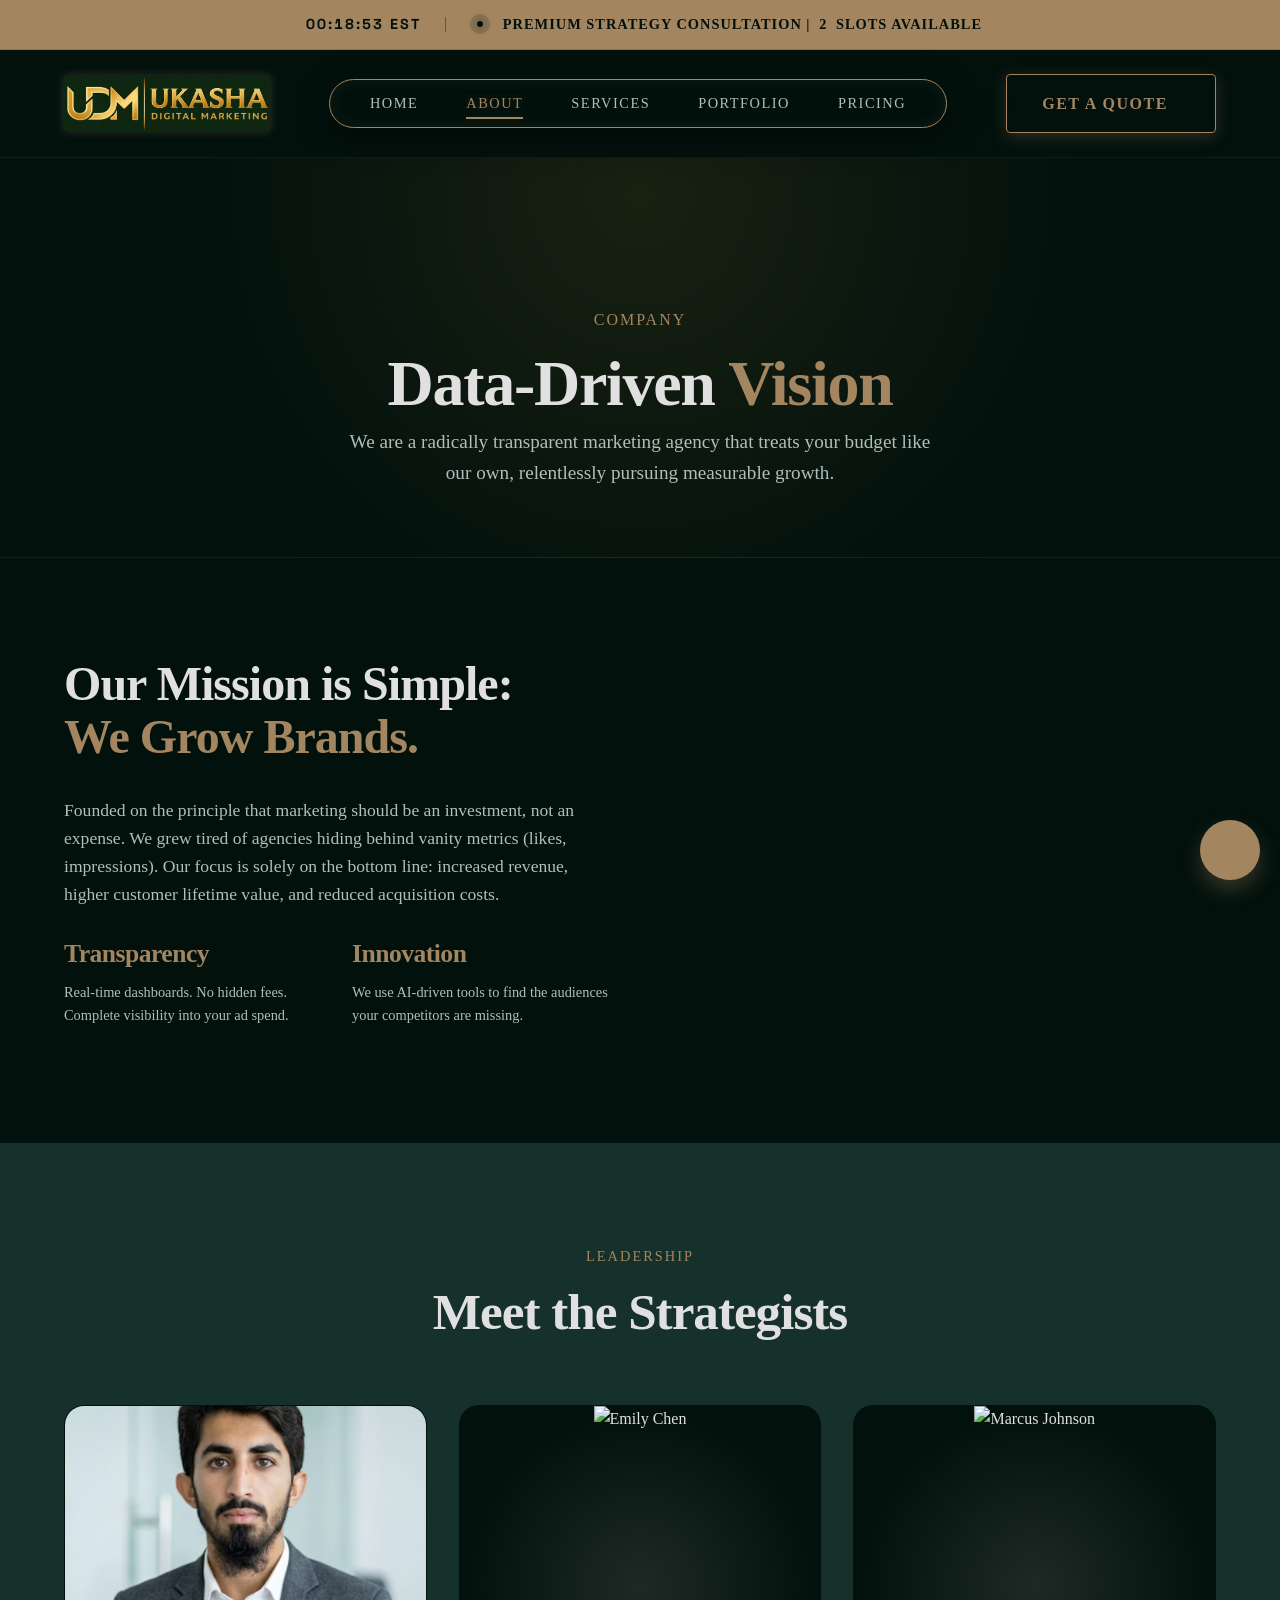
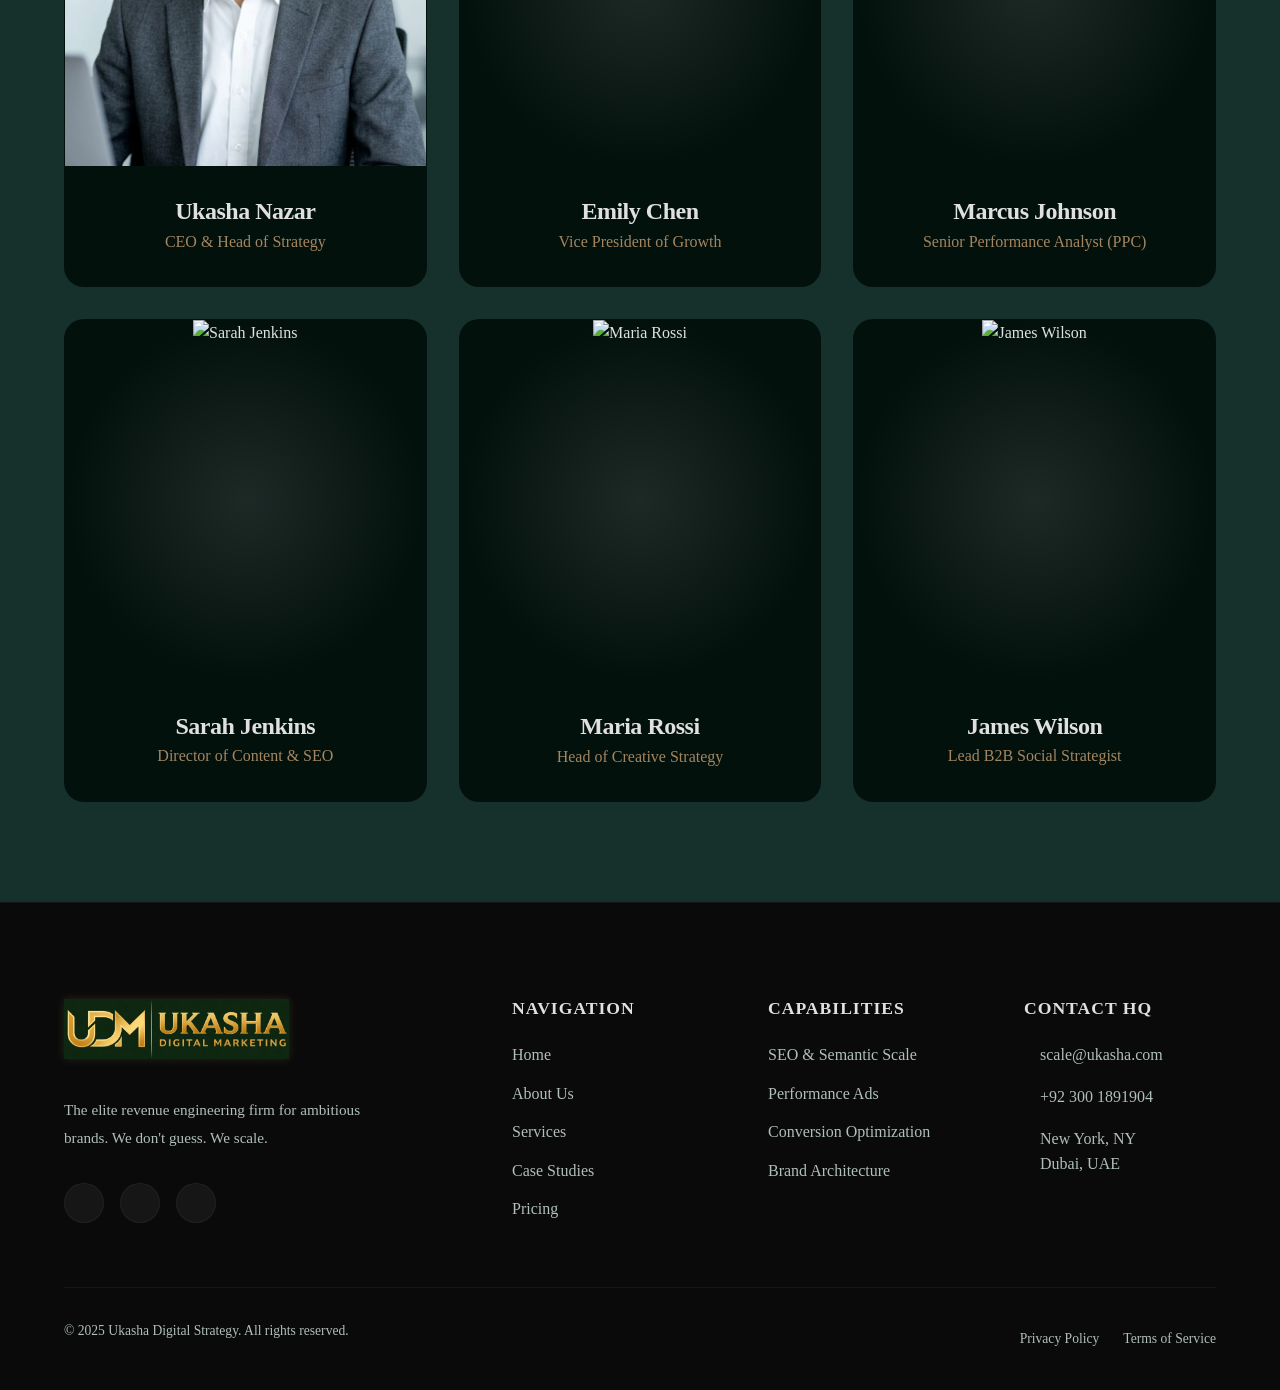
==== commit a86ba91b: "Add files via upload" ====
--- a/about.html
+++ b/about.html
@@ -39,38 +39,53 @@
     <div class="cursor-dot"></div>
     <div class="cursor-outline"></div>
 
-    <!-- Urgency Banner -->
+    <!-- Urgency Banner with Clock -->
     <div class="urgency-banner"
-        style="display: flex; justify-content: center; align-items: center; gap: 0.8rem; padding: 0.75rem; background: rgba(0, 38, 66, 0.8); backdrop-filter: blur(20px); border-bottom: 1px solid rgba(0, 229, 255, 0.15); color: var(--text-light); font-size: 0.9rem; font-weight: 500; letter-spacing: 1px; z-index: 1000; position: relative; text-transform: uppercase;">
-        <span class="glow-pulse"
-            style="display: flex; align-items: center; justify-content: center; width: 24px; height: 24px; background: rgba(0, 229, 255, 0.1); border-radius: 50%;">
-            <span
-                style="width: 8px; height: 8px; background-color: var(--primary); border-radius: 50%; box-shadow: 0 0 10px var(--primary);"></span>
-        </span>
-        <span>Only <strong
-                style="color: var(--primary); text-shadow: 0 0 10px var(--primary-glow); font-size: 1.1rem; margin: 0 4px;">2</strong>
-            Onboarding Slots Left This Month</span>
+        style="display: flex; justify-content: center; align-items: center; gap: 1.5rem; padding: 0.8rem; background: var(--primary); border-bottom: 1px solid var(--primary-dark); color: var(--bg-base); font-size: 0.9rem; font-weight: 600; letter-spacing: 1px; z-index: 1000; position: relative;">
+        <!-- Clock Element -->
+        <div style="display: flex; align-items: center; gap: 0.5rem; color: var(--bg-base);">
+            <i class="ph ph-clock" style="font-size: 1.2rem;"></i>
+            <span class="top-clock"
+                style="font-variant-numeric: tabular-nums; font-family: 'Space Grotesk', monospace; letter-spacing: 2px; font-weight: 700;">00:00:00</span>
+        </div>
+
+        <!-- Divider -->
+        <div style="width: 1px; height: 15px; background: rgba(3, 17, 13, 0.4);"></div>
+
+        <!-- Banner Text -->
+        <div style="display: flex; align-items: center; gap: 0.8rem; text-transform: uppercase;">
+            <span class="glow-pulse"
+                style="display: flex; align-items: center; justify-content: center; width: 20px; height: 20px; background: rgba(3, 17, 13, 0.15); border-radius: 50%;">
+                <span
+                    style="width: 6px; height: 6px; background-color: var(--bg-base); border-radius: 50%; box-shadow: 0 0 10px rgba(3, 17, 13, 0.5);"></span>
+            </span>
+            <span>Premium Strategy Consultation | <strong
+                    style="color: var(--bg-base); font-weight: 800; margin: 0 4px;">2</strong> Slots Available</span>
+        </div>
     </div>
 
+    <!-- Header Navigation -->
     <header>
         <div class="container nav-container">
             <a href="index.html" class="logo">
-                <img src="logo-udm.png" alt="UDM Logo" style="height: 50px; width: auto; display: block;">
+                <img src="logo-new.png" alt="UDM Logo"
+                    style="height: 55px; width: auto; display: block; filter: drop-shadow(0 0 5px rgba(163, 133, 96, 0.3));">
             </a>
             <nav class="nav-links">
                 <a href="index.html">Home</a>
-                <a href="about.html" class="active">About</a>
+                <a href="about.html">About</a>
                 <a href="services.html">Services</a>
                 <a href="portfolio.html">Portfolio</a>
                 <a href="pricing.html">Pricing</a>
             </nav>
-            <a href="contact.html" class="btn btn-outline-gold header-btn">Get a Quote <i
-                    class="ph ph-arrow-up-right"></i></a>
+            <a href="contact.html" class="btn btn-outline-gold header-btn">
+                Get a Quote <i class="ph ph-arrow-up-right"></i>
+            </a>
             <div class="mobile-toggle"><i class="ph ph-list"></i></div>
         </div>
     </header>
 
-    <!-- Page Header -->
+
     <section class="page-header">
         <div class="container animate-on-scroll">
             <span class="tag"
@@ -187,9 +202,9 @@
             <div class="footer-grid grid"
                 style="grid-template-columns: 2fr 1fr 1fr 1fr; gap: 4rem; margin-bottom: 4rem;">
                 <div class="footer-about">
-                    <a href="index.html" class="logo" style="margin-bottom: 1.5rem; display: block;">
-                        <img src="logo-udm.png" alt="UDM Logo" style="height: 60px; width: auto;">
-                    </a>
+                    <a href="index.html" class="logo" style="margin-bottom: 1.5rem; display: block;"><img
+                            src="logo-new.png" alt="UDM Logo"
+                            style="height: 60px; width: auto; filter: drop-shadow(0 0 5px rgba(163, 133, 96, 0.2));"></a>
                     <p style="color: var(--text-gray); font-size: 0.95rem; line-height: 1.8; max-width: 300px;">
                         The elite revenue engineering firm for ambitious brands. We don't guess. We scale.
                     </p>
@@ -304,7 +319,7 @@
         </div>
 
         <span class="tag"
-            style="background: rgba(0, 229, 255, 0.1); color: var(--primary); border: 1px solid rgba(0, 229, 255, 0.2); text-transform: uppercase; letter-spacing: 2px; padding: 0.4rem 0.8rem; border-radius: 50px; font-size: 0.75rem; font-weight: 700; margin-bottom: 1rem; display: inline-block;">
+            style="background: rgba(163, 133, 96, 0.1); color: var(--primary); border: 1px solid rgba(163, 133, 96, 0.2); text-transform: uppercase; letter-spacing: 2px; padding: 0.4rem 0.8rem; border-radius: 50px; font-size: 0.75rem; font-weight: 700; margin-bottom: 1rem; display: inline-block;">
             <i class="ph-fill ph-rocket"></i> Limited Offer
         </span>
 
@@ -338,7 +353,7 @@
         </ul>
 
         <a href="contact.html" class="btn btn-primary"
-            style="width: 100%; justify-content: center; font-size: 1.15rem; font-weight: 700; padding: 1.2rem; box-shadow: 0 10px 30px rgba(0, 229, 255, 0.2);">Claim
+            style="width: 100%; justify-content: center; font-size: 1.15rem; font-weight: 700; padding: 1.2rem; box-shadow: 0 10px 30px rgba(163, 133, 96, 0.2);">Claim
             My Free Audit</a>
     </div>
 
@@ -346,8 +361,19 @@
     <script src="https://cdnjs.cloudflare.com/ajax/libs/vanilla-tilt/1.8.1/vanilla-tilt.min.js"
         integrity="sha512-wC/cunGGDjXSl9OHweO0RuZgO53Sxwz884w01XrG//o55//tyxvkV8NfNffG7aXJscJ1E2fI1FpA/Eit0yZ06w=="
         crossorigin="anonymous" referrerpolicy="no-referrer"></script>
+
+    <script>
+        function updateClocks() {
+            const now = new Date();
+            const timeString = now.toLocaleTimeString('en-US', { hour12: false, hour: '2-digit', minute: '2-digit', second: '2-digit' });
+            const clocks = document.querySelectorAll('.top-clock');
+            clocks.forEach(clock => {
+                clock.textContent = timeString + " EST";
+            });
+        }
+        setInterval(updateClocks, 1000);
+        updateClocks();
+    </script>
 </body>
 
-</html>
-
-
+</html>
--- a/css/style.css
+++ b/css/style.css
@@ -1,32 +1,38 @@
-@import url('https://fonts.googleapis.com/css2?family=Inter:wght@300;400;500;600&family=Outfit:wght@300;400;500;600;700;800&family=Space+Grotesk:wght@300..700&display=swap');
+﻿@import url('https://fonts.googleapis.com/css2?family=Inter:wght@300;400;500;600&family=Outfit:wght@300;400;500;600;700;800&family=Space+Grotesk:wght@300..700&display=swap');
 
 :root {
-  /* Professional Color Palette */
-  --bg-base: #001220;
-  --bg-surface: #002642;
-  --bg-surface-light: rgba(0, 38, 66, 0.95);
-
-  --primary: #00E5FF;
-  --primary-dark: #00B8D4;
-  --primary-glow: rgba(0, 229, 255, 0.25);
-  --primary-intense: rgba(0, 229, 255, 0.5);
-  --primary-light-alpha: rgba(0, 229, 255, 0.1);
-  --primary-shadow: rgba(0, 229, 255, 0.2);
-
-  --secondary: #840032;
-
-  /* Refined Text Colors for Dark Theme */
-  --text-light: #ffffff;
-  /* White text for dark backgrounds */
-  --text-gray: #a8b2d1;
-  /* Soft slate/blue gray for secondary text */
-  --text-dark: #001220;
+  /* Luxury Heritage Color Palette */
+  --bg-base: #03110D;
+  /* Very Dark Green */
+  --bg-surface: #16302B;
+  /* Forest Green */
+  --bg-surface-light: #16302B;
+  /* Lighter Forest Green */
+
+  --primary: #A38560;
+  /* Gold */
+  --primary-dark: #8C7353;
+  /* Dark Gold */
+  --primary-glow: rgba(163, 133, 96, 0.25);
+  --primary-intense: rgba(163, 133, 96, 0.5);
+  --primary-light-alpha: rgba(163, 133, 96, 0.1);
+  --primary-shadow: rgba(163, 133, 96, 0.2);
+
+  --secondary: #8C7353;
+
+  /* Refined Text Colors for Luxury Theme */
+  --text-light: #E0E0E0;
+  /* Off-White for main text */
+  --text-gray: #b0bfba;
+  /* Soft matching gray for secondary text */
+  --text-dark: #03110D;
   /* Dark color for inside gold buttons */
 
-  /* Subtle Glass Borders for Dark Theme */
-  --border-subtle: rgba(255, 255, 255, 0.08);
-  --border-light: rgba(255, 255, 255, 0.15);
-  --border-primary: rgba(0, 229, 255, 0.4);
+  /* Subtle Glass Borders */
+  --border-subtle: rgba(224, 224, 224, 0.05);
+  /* E0E0E0 */
+  --border-light: rgba(224, 224, 224, 0.1);
+  --border-primary: rgba(163, 133, 96, 0.3);
 
   --transition: all 0.5s cubic-bezier(0.19, 1, 0.22, 1);
 }
@@ -34,23 +40,18 @@
 /* --- RGB Lighting & Anti-Gravity Animations --- */
 @keyframes rgbGlow {
   0% {
-    box-shadow: 0 0 15px rgba(255, 0, 0, 0.4), inset 0 0 10px rgba(255, 0, 0, 0.2);
-    border-color: rgba(255, 0, 0, 0.5);
-  }
-
-  33% {
-    box-shadow: 0 0 15px rgba(0, 255, 0, 0.4), inset 0 0 10px rgba(0, 255, 0, 0.2);
-    border-color: rgba(0, 255, 0, 0.5);
-  }
-
-  66% {
-    box-shadow: 0 0 15px rgba(0, 0, 255, 0.4), inset 0 0 10px rgba(0, 0, 255, 0.2);
-    border-color: rgba(0, 0, 255, 0.5);
+    box-shadow: 0 0 15px rgba(163, 133, 96, 0.4), inset 0 0 10px rgba(163, 133, 96, 0.2);
+    border-color: rgba(163, 133, 96, 0.5);
+  }
+
+  50% {
+    box-shadow: 0 0 15px rgba(22, 48, 43, 0.4), inset 0 0 10px rgba(22, 48, 43, 0.2);
+    border-color: rgba(22, 48, 43, 0.5);
   }
 
   100% {
-    box-shadow: 0 0 15px rgba(255, 0, 0, 0.4), inset 0 0 10px rgba(255, 0, 0, 0.2);
-    border-color: rgba(255, 0, 0, 0.5);
+    box-shadow: 0 0 15px rgba(163, 133, 96, 0.4), inset 0 0 10px rgba(163, 133, 96, 0.2);
+    border-color: rgba(163, 133, 96, 0.5);
   }
 }
 
@@ -94,17 +95,17 @@
 @keyframes glowPulse {
   0% {
     box-shadow: 0 0 10px var(--primary-glow);
-    border-color: rgba(0, 229, 255, 0.2);
+    border-color: rgba(163, 133, 96, 0.2);
   }
 
   50% {
     box-shadow: 0 0 30px var(--primary-intense);
-    border-color: rgba(0, 229, 255, 0.6);
+    border-color: rgba(163, 133, 96, 0.6);
   }
 
   100% {
     box-shadow: 0 0 10px var(--primary-glow);
-    border-color: rgba(0, 229, 255, 0.2);
+    border-color: rgba(163, 133, 96, 0.2);
   }
 }
 
@@ -468,25 +469,23 @@
 
 /* Header - Ultra Glassmorphism */
 header {
-  position: absolute;
-  top: 40px;
-  /* Below the urgency banner */
-  left: 0;
+  position: relative;
   width: 100%;
   padding: 1.5rem 0;
   z-index: 1000;
   transition: var(--transition);
-  background: transparent;
-  border-bottom: 1px solid transparent;
+  background: var(--bg-base);
+  border-bottom: 1px solid var(--border-subtle);
 }
 
 header.scrolled {
-  background: rgba(0, 18, 32, 0.7);
+  background: rgba(3, 17, 13, 0.95);
+  /* More solid luxury green */
   backdrop-filter: blur(24px);
   -webkit-backdrop-filter: blur(24px);
-  border-bottom: 1px solid rgba(0, 229, 255, 0.15);
-  padding: 1rem 0;
-  box-shadow: 0 4px 30px rgba(0, 0, 0, 0.5);
+  border-bottom: 1px solid rgba(163, 133, 96, 0.3);
+  padding: 0.8rem 0;
+  box-shadow: 0 10px 40px rgba(0, 0, 0, 0.7);
 }
 
 .nav-container {
@@ -518,12 +517,14 @@
   align-items: center;
   /* Centering the items inside the glass pill */
   gap: 3rem;
-  background: rgba(0, 38, 66, 0.4);
+  background: rgba(3, 17, 13, 0.85);
+  /* Solid Darker Green */
   padding: 0.75rem 2.5rem;
   border-radius: 100px;
-  border: 1px solid rgba(0, 229, 255, 0.2);
-  backdrop-filter: blur(12px);
-  box-shadow: inset 0 0 20px rgba(0, 229, 255, 0.05);
+  border: 1px solid var(--primary);
+  /* Gold Border */
+  backdrop-filter: blur(15px);
+  box-shadow: 0 10px 30px rgba(0, 0, 0, 0.5), inset 0 0 15px rgba(163, 133, 96, 0.1);
 }
 
 .nav-links a {
@@ -539,36 +540,33 @@
   align-items: center;
 }
 
+.nav-links a:hover,
+.nav-links a.active {
+  color: var(--primary);
+  text-shadow: 0 0 10px var(--primary-glow);
+}
+
 .nav-links a::after {
   content: '';
   position: absolute;
-  /* Position indicator perfectly underneath */
-  bottom: -0.5rem;
-  left: 50%;
-  transform: translateX(-50%);
-  width: 100%;
+  bottom: -4px;
+  left: 0;
+  width: 0;
   height: 2px;
-  background-color: var(--primary);
-  opacity: 0;
-  transition: var(--transition);
-}
-
-.nav-links a:hover,
-.nav-links a.active {
-  color: var(--text-light);
-  text-shadow: 0 0 10px var(--primary-glow);
+  background: var(--primary);
+  transition: width 0.3s ease;
+  box-shadow: 0 0 10px var(--primary-glow);
 }
 
 .nav-links a:hover::after,
 .nav-links a.active::after {
-  opacity: 1;
-  box-shadow: 0 0 10px var(--primary);
+  width: 100%;
 }
 
 .mobile-toggle {
   display: none;
   font-size: 2rem;
-  color: #fff;
+  color: #03110D;
   cursor: pointer;
   z-index: 1001;
   align-items: center;
@@ -637,7 +635,7 @@
 
 .process-step:hover .step-number {
   transform: translateY(-10px) scale(1.15);
-  color: #fff;
+  color: #03110D;
   border-color: var(--primary);
   box-shadow: 0 10px 30px var(--primary-glow);
 }
@@ -656,7 +654,7 @@
 .process-step:first-child .step-number {
   border-color: var(--primary);
   color: var(--primary);
-  box-shadow: 0 0 20px rgba(0, 229, 255, 0.2);
+  box-shadow: 0 0 20px rgba(163, 133, 96, 0.2);
 }
 
 /* Client Logos Ticker */
@@ -720,11 +718,11 @@
 
 /* Hero Section */
 .hero {
-  min-height: 100vh;
-  display: flex;
-  align-items: center;
-  position: relative;
-  padding-top: 5rem;
+  min-height: 80vh;
+  display: flex;
+  align-items: center;
+  position: relative;
+  padding: 4rem 0;
   overflow: hidden;
 }
 
@@ -1859,7 +1857,7 @@
 
   /* Specific Card Adjustments */
   .service-mini-card {
-    padding: 2rem 1.5rem !important;
+    padding: 2rem 1.5rem;
   }
 
   .services-cta {
@@ -1869,6 +1867,7 @@
 
   .services-cta .btn {
     width: 100%;
+    justify-content: center;
   }
 }
 
@@ -2111,7 +2110,7 @@
 }
 
 .urgency-banner span:not(.pulsing-dot) {
-  color: #fff;
+  color: #03110D;
   font-weight: bold;
 }
 
@@ -2139,12 +2138,12 @@
   height: 60px;
   bottom: 20px;
   right: 20px;
-  background-color: #25d366;
-  color: #FFF;
+  background-color: #A38560;
+  color: #03110D;
   border-radius: 50px;
   text-align: center;
   font-size: 35px;
-  box-shadow: 0 10px 20px rgba(37, 211, 102, 0.3);
+  box-shadow: 0 10px 20px rgba(163, 133, 96, 0.3);
   z-index: 1000;
   display: flex;
   align-items: center;
@@ -2154,8 +2153,8 @@
 
 .whatsapp-float:hover {
   transform: scale(1.1) rotate(5deg);
-  background-color: #1ebe57;
-  color: #fff;
+  background-color: #8C7353;
+  color: #03110D;
 }
 
 /* Exit Intent Popup */
@@ -2332,7 +2331,7 @@
 .services-detailed-grid img {
   width: 100%;
   border-radius: 20px;
-  box-shadow: 0 20px 40px rgba(0, 229, 255, 0.1);
+  box-shadow: 0 20px 40px rgba(163, 133, 96, 0.1);
   border: 1px solid rgba(255, 255, 255, 0.05);
 }
 
@@ -2413,8 +2412,8 @@
 .service-mini-icon {
   width: 50px;
   height: 50px;
-  background: rgba(0, 229, 255, 0.05);
-  border: 1px solid rgba(0, 229, 255, 0.1);
+  background: rgba(163, 133, 96, 0.05);
+  border: 1px solid rgba(163, 133, 96, 0.1);
   border-radius: 12px;
   display: flex;
   align-items: center;
@@ -2424,7 +2423,7 @@
 }
 
 .service-badge {
-  background: rgba(0, 229, 255, 0.1);
+  background: rgba(163, 133, 96, 0.1);
   color: var(--primary);
   padding: 0.4rem 0.8rem;
   border-radius: 50px;
@@ -2436,7 +2435,7 @@
 .service-title {
   font-size: 1.8rem;
   margin-bottom: 1rem;
-  color: #fff;
+  color: #03110D;
 }
 
 .service-desc {
@@ -2452,6 +2451,7 @@
   display: flex;
   flex-direction: column;
   gap: 1rem;
+  flex: 1;
 }
 
 .service-benefits li {
@@ -2466,6 +2466,15 @@
   margin-top: 3px;
 }
 
+/* services-cta: horizontal on desktop */
+.services-cta {
+  display: flex;
+  flex-direction: row;
+  gap: 1rem;
+  flex-wrap: wrap;
+  margin-top: auto;
+}
+
 @media (max-width: 480px) {
   .service-mini-card {
     padding: 2.5rem 1.5rem;
@@ -2481,4 +2490,127 @@
     justify-content: center;
     text-align: left;
   }
+
+  .services-cta {
+    flex-direction: column;
+    width: 100%;
+  }
+
+  .services-cta .btn {
+    width: 100% !important;
+    display: flex;
+    justify-content: center;
+    margin: 0;
+  }
+}
+
+/* =========================================================================
+   AGGRESSIVE MOBILE RESPONSIVENESS PATCH
+   ========================================================================= */
+@media (max-width: 768px) {
+
+  /* Fix Inline Grid Constraints */
+  .grid[style*="grid-template-columns"] {
+    grid-template-columns: 1fr !important;
+  }
+
+  /* Fix hardcoded flex layouts */
+  [style*="display: flex"].process-timeline,
+  .hero-trust {
+    flex-wrap: wrap;
+    flex-direction: column !important;
+  }
+
+  /* Timeline side-scroll fix */
+  .process-timeline {
+    min-width: 100% !important;
+    gap: 2rem !important;
+  }
+
+  .process-step {
+    width: 100%;
+    text-align: center;
+  }
+
+  /* Padding reductions */
+  .section-padding {
+    padding: 60px 0 !important;
+  }
+
+  /* Font size reductions for ultra small screens */
+  h1 {
+    font-size: 2.5rem !important;
+  }
+
+  h2 {
+    font-size: 2rem !important;
+  }
+
+  h3 {
+    font-size: 1.5rem !important;
+  }
+
+  /* Ensure nothing overflows */
+  html,
+  body {
+    overflow-x: hidden;
+    width: 100%;
+  }
+
+  /* Reduce gaps */
+  .grid,
+  .flex {
+    gap: 1.5rem !important;
+  }
+
+  /* Reset min-widths */
+  [style*="min-width"] {
+    min-width: 100% !important;
+  }
+
+  .glass-panel {
+    padding: 2rem 1.5rem !important;
+  }
+
+  .nav-links {
+    padding: 4rem 2rem !important;
+  }
+}
+
+@media (max-width: 480px) {
+  .hero-stats {
+    flex-direction: column;
+    gap: 1rem;
+    text-align: center;
+  }
+
+  .hero-actions {
+    flex-direction: column;
+  }
+
+  .hero-actions a {
+    width: 100%;
+    justify-content: center;
+  }
+
+  /* Force buttons to be full width */
+  .btn,
+  .btn-primary,
+  .btn-outline {
+    width: 100%;
+    margin: 0.5rem 0;
+  }
+
+  /* Shrink enormous icons */
+  .ph-fill,
+  .ph-bold,
+  .ph {
+    font-size: 1.5rem;
+  }
+
+  /* Contact section */
+  .contact-left,
+  .contact-right {
+    padding: 2rem 1rem !important;
+  }
 }
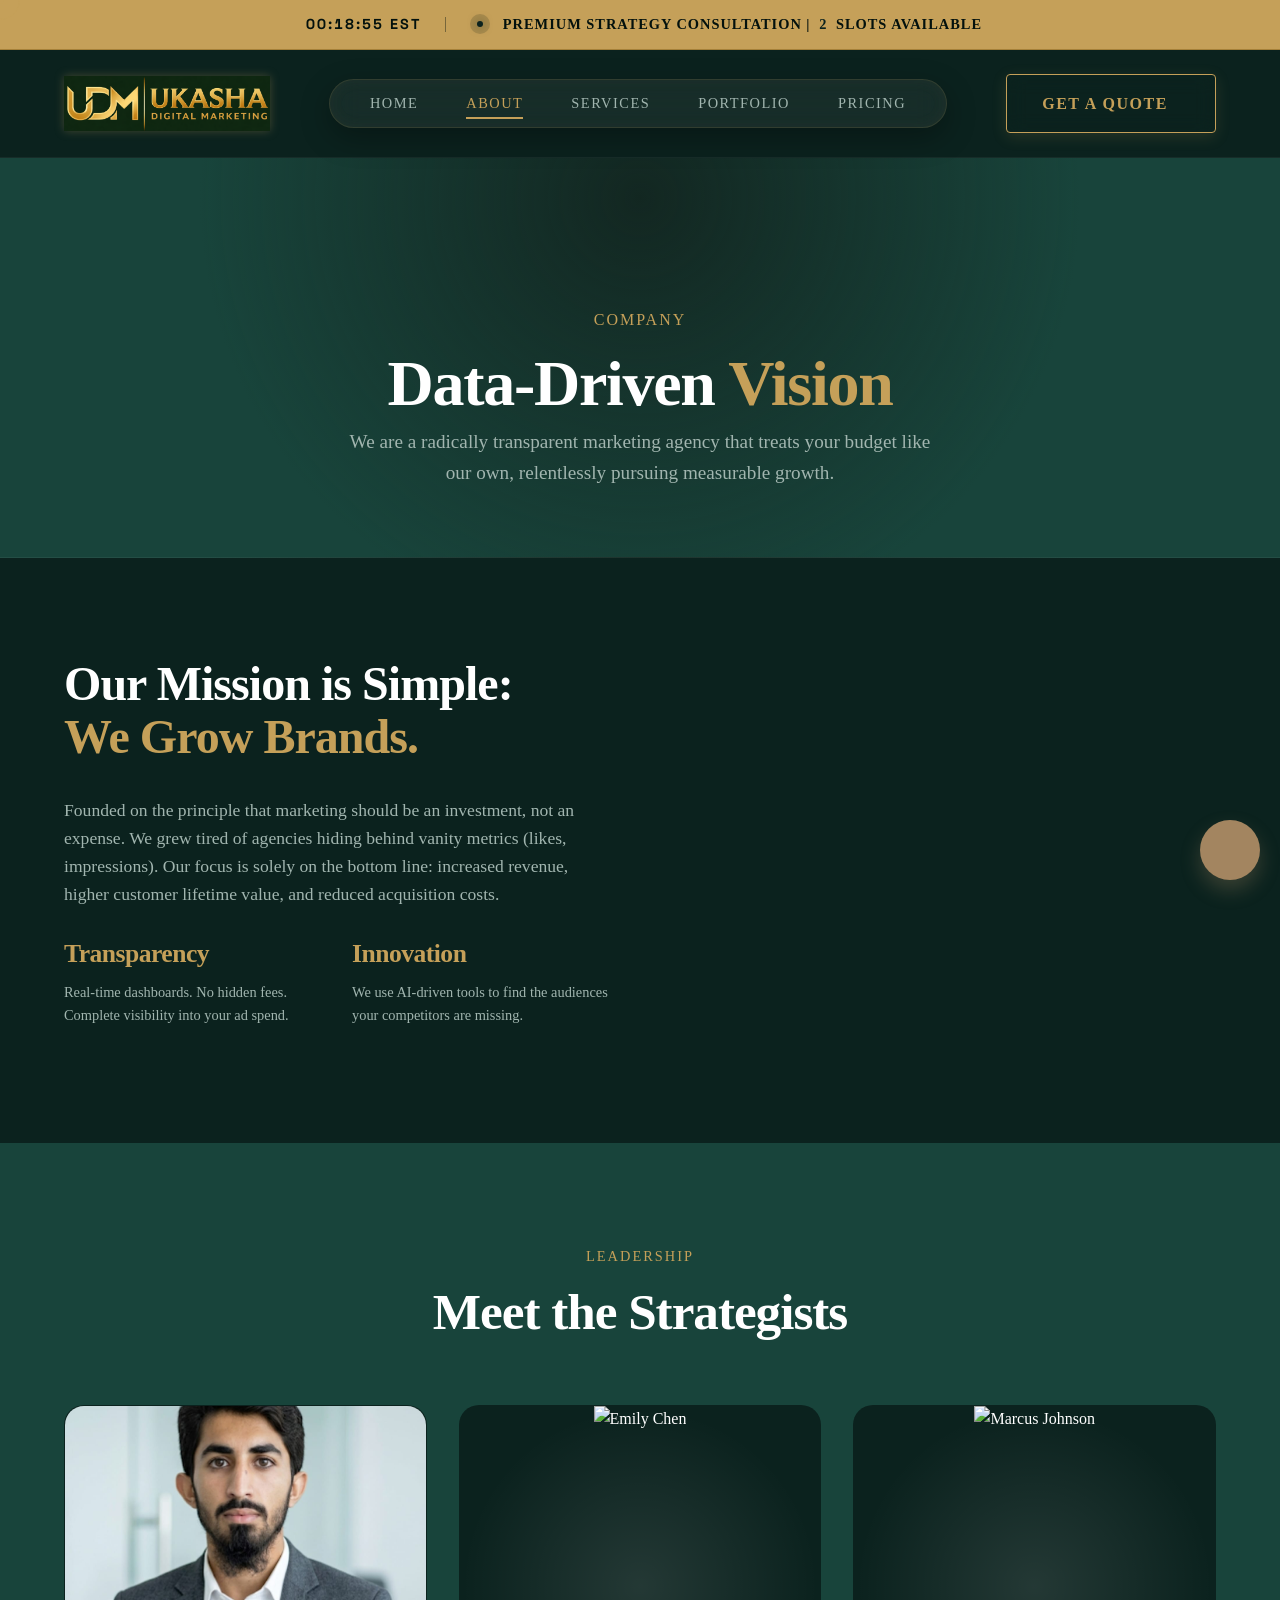
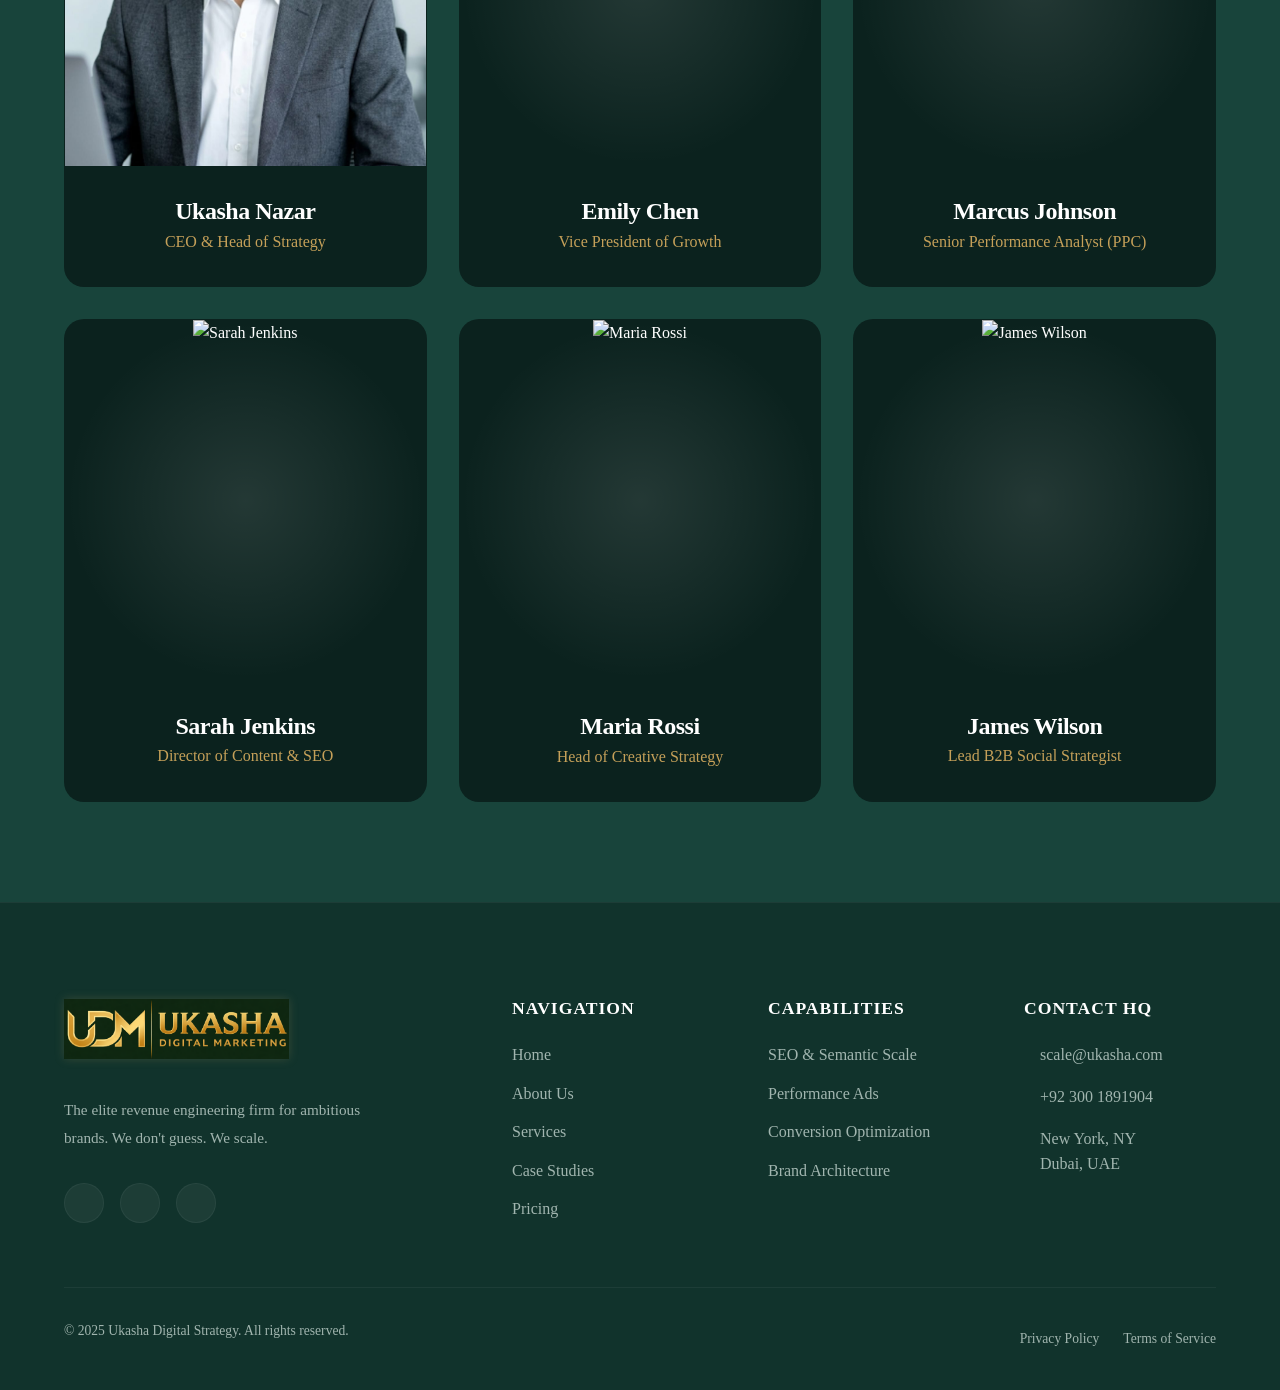
==== commit d9f1cf45: "Add files via upload" ====
--- a/about.html
+++ b/about.html
@@ -1,4 +1,4 @@
-﻿<!DOCTYPE html>
+<!DOCTYPE html>
 <html lang="en">
 
 <head>
@@ -69,7 +69,7 @@
         <div class="container nav-container">
             <a href="index.html" class="logo">
                 <img src="logo-new.png" alt="UDM Logo"
-                    style="height: 55px; width: auto; display: block; filter: drop-shadow(0 0 5px rgba(163, 133, 96, 0.3));">
+                    style="height: 55px; width: auto; display: block; filter: drop-shadow(0 0 5px rgba(197, 160, 89, 0.3));">
             </a>
             <nav class="nav-links">
                 <a href="index.html">Home</a>
@@ -197,14 +197,14 @@
     </section>
 
     <!-- Upgraded Footer -->
-    <footer style="padding: 6rem 0 2rem 0; background: #0a0a0a; border-top: 1px solid var(--border-subtle);">
+    <footer style="padding: 6rem 0 2rem 0; background: var(--bg-surface); border-top: 1px solid var(--border-subtle);">
         <div class="container">
             <div class="footer-grid grid"
                 style="grid-template-columns: 2fr 1fr 1fr 1fr; gap: 4rem; margin-bottom: 4rem;">
                 <div class="footer-about">
                     <a href="index.html" class="logo" style="margin-bottom: 1.5rem; display: block;"><img
                             src="logo-new.png" alt="UDM Logo"
-                            style="height: 60px; width: auto; filter: drop-shadow(0 0 5px rgba(163, 133, 96, 0.2));"></a>
+                            style="height: 60px; width: auto; filter: drop-shadow(0 0 5px rgba(197, 160, 89, 0.2));"></a>
                     <p style="color: var(--text-gray); font-size: 0.95rem; line-height: 1.8; max-width: 300px;">
                         The elite revenue engineering firm for ambitious brands. We don't guess. We scale.
                     </p>
@@ -319,7 +319,7 @@
         </div>
 
         <span class="tag"
-            style="background: rgba(163, 133, 96, 0.1); color: var(--primary); border: 1px solid rgba(163, 133, 96, 0.2); text-transform: uppercase; letter-spacing: 2px; padding: 0.4rem 0.8rem; border-radius: 50px; font-size: 0.75rem; font-weight: 700; margin-bottom: 1rem; display: inline-block;">
+            style="background: rgba(197, 160, 89, 0.1); color: var(--primary); border: 1px solid rgba(197, 160, 89, 0.2); text-transform: uppercase; letter-spacing: 2px; padding: 0.4rem 0.8rem; border-radius: 50px; font-size: 0.75rem; font-weight: 700; margin-bottom: 1rem; display: inline-block;">
             <i class="ph-fill ph-rocket"></i> Limited Offer
         </span>
 
@@ -353,7 +353,7 @@
         </ul>
 
         <a href="contact.html" class="btn btn-primary"
-            style="width: 100%; justify-content: center; font-size: 1.15rem; font-weight: 700; padding: 1.2rem; box-shadow: 0 10px 30px rgba(163, 133, 96, 0.2);">Claim
+            style="width: 100%; justify-content: center; font-size: 1.15rem; font-weight: 700; padding: 1.2rem; box-shadow: 0 10px 30px rgba(197, 160, 89, 0.2);">Claim
             My Free Audit</a>
     </div>
 
@@ -376,4 +376,8 @@
     </script>
 </body>
 
-</html>+</html>
+
+
+
+
--- a/css/style.css
+++ b/css/style.css
@@ -1,38 +1,29 @@
-﻿@import url('https://fonts.googleapis.com/css2?family=Inter:wght@300;400;500;600&family=Outfit:wght@300;400;500;600;700;800&family=Space+Grotesk:wght@300..700&display=swap');
+@import url('https://fonts.googleapis.com/css2?family=Inter:wght@300;400;500;600&family=Outfit:wght@300;400;500;600;700;800&family=Space+Grotesk:wght@300..700&display=swap');
 
 :root {
-  /* Luxury Heritage Color Palette */
-  --bg-base: #03110D;
-  /* Very Dark Green */
-  --bg-surface: #16302B;
-  /* Forest Green */
-  --bg-surface-light: #16302B;
-  /* Lighter Forest Green */
-
-  --primary: #A38560;
-  /* Gold */
-  --primary-dark: #8C7353;
-  /* Dark Gold */
-  --primary-glow: rgba(163, 133, 96, 0.25);
-  --primary-intense: rgba(163, 133, 96, 0.5);
-  --primary-light-alpha: rgba(163, 133, 96, 0.1);
-  --primary-shadow: rgba(163, 133, 96, 0.2);
-
-  --secondary: #8C7353;
-
-  /* Refined Text Colors for Luxury Theme */
-  --text-light: #E0E0E0;
-  /* Off-White for main text */
-  --text-gray: #b0bfba;
-  /* Soft matching gray for secondary text */
-  --text-dark: #03110D;
-  /* Dark color for inside gold buttons */
-
-  /* Subtle Glass Borders */
-  --border-subtle: rgba(224, 224, 224, 0.05);
-  /* E0E0E0 */
-  --border-light: rgba(224, 224, 224, 0.1);
-  --border-primary: rgba(163, 133, 96, 0.3);
+  /* Emerald Gold Theme Palette */
+  --bg-base: #0B221E; /* Dark Emerald */
+  --bg-surface: #11332C; /* Slightly Lighter Emerald */
+  --bg-surface-light: #18443B; /* Lightest Emerald Surface */
+
+  --primary: #C5A059; /* Zenith Gold */
+  --primary-dark: #A58039; /* Dark Gold */
+  --primary-glow: rgba(197, 160, 89, 0.15);
+  --primary-intense: rgba(197, 160, 89, 0.4);
+  --primary-light-alpha: rgba(197, 160, 89, 0.1);
+  --primary-shadow: rgba(197, 160, 89, 0.2);
+
+  --secondary: #A58039;
+
+  /* Text Colors for Dark Theme */
+  --text-light: #ffffff; /* White for headings */
+  --text-gray: #A1B5AF;  /* Greenish gray for secondary text */
+  --text-dark: #0B221E;  /* Emerald color for text inside gold buttons/elements */
+
+  /* Glass Borders */
+  --border-subtle: rgba(255, 255, 255, 0.05);
+  --border-light: rgba(255, 255, 255, 0.1);
+  --border-primary: rgba(197, 160, 89, 0.2);
 
   --transition: all 0.5s cubic-bezier(0.19, 1, 0.22, 1);
 }
@@ -479,13 +470,13 @@
 }
 
 header.scrolled {
-  background: rgba(3, 17, 13, 0.95);
-  /* More solid luxury green */
+  background: rgba(11, 34, 30, 0.90);
+  /* Premium Dark Emerald with blur */
   backdrop-filter: blur(24px);
   -webkit-backdrop-filter: blur(24px);
-  border-bottom: 1px solid rgba(163, 133, 96, 0.3);
+  border-bottom: 1px solid rgba(197, 160, 89, 0.2);
   padding: 0.8rem 0;
-  box-shadow: 0 10px 40px rgba(0, 0, 0, 0.7);
+  box-shadow: 0 10px 40px rgba(0, 0, 0, 0.5);
 }
 
 .nav-container {
@@ -500,7 +491,7 @@
   font-family: var(--font-heading);
   font-size: 1.8rem;
   font-weight: 800;
-  color: var(--text-light);
+  color: var(--text-light); /* Changed for light theme base text */
   display: flex;
   align-items: center;
   gap: 0.5rem;
@@ -517,14 +508,12 @@
   align-items: center;
   /* Centering the items inside the glass pill */
   gap: 3rem;
-  background: rgba(3, 17, 13, 0.85);
-  /* Solid Darker Green */
+  background: rgba(255, 255, 255, 0.05); /* Premium dark glass pill */
   padding: 0.75rem 2.5rem;
   border-radius: 100px;
-  border: 1px solid var(--primary);
-  /* Gold Border */
+  border: 1px solid rgba(197, 160, 89, 0.15); /* Subtle gold border */
   backdrop-filter: blur(15px);
-  box-shadow: 0 10px 30px rgba(0, 0, 0, 0.5), inset 0 0 15px rgba(163, 133, 96, 0.1);
+  box-shadow: 0 10px 30px rgba(0, 0, 0, 0.3), inset 0 0 15px rgba(197, 160, 89, 0.05);
 }
 
 .nav-links a {
@@ -543,7 +532,6 @@
 .nav-links a:hover,
 .nav-links a.active {
   color: var(--primary);
-  text-shadow: 0 0 10px var(--primary-glow);
 }
 
 .nav-links a::after {
@@ -555,7 +543,6 @@
   height: 2px;
   background: var(--primary);
   transition: width 0.3s ease;
-  box-shadow: 0 0 10px var(--primary-glow);
 }
 
 .nav-links a:hover::after,
@@ -582,7 +569,7 @@
   position: relative;
   padding-top: 80px;
   text-align: center;
-  background-image: radial-gradient(circle at 50% 10%, rgba(212, 175, 55, 0.1) 0%, var(--bg-base) 60%);
+  background-image: radial-gradient(circle at 50% 10%, rgba(163, 133, 96, 0.05) 0%, var(--bg-surface-light) 60%);
   border-bottom: 1px solid var(--border-subtle);
   overflow: hidden;
 }
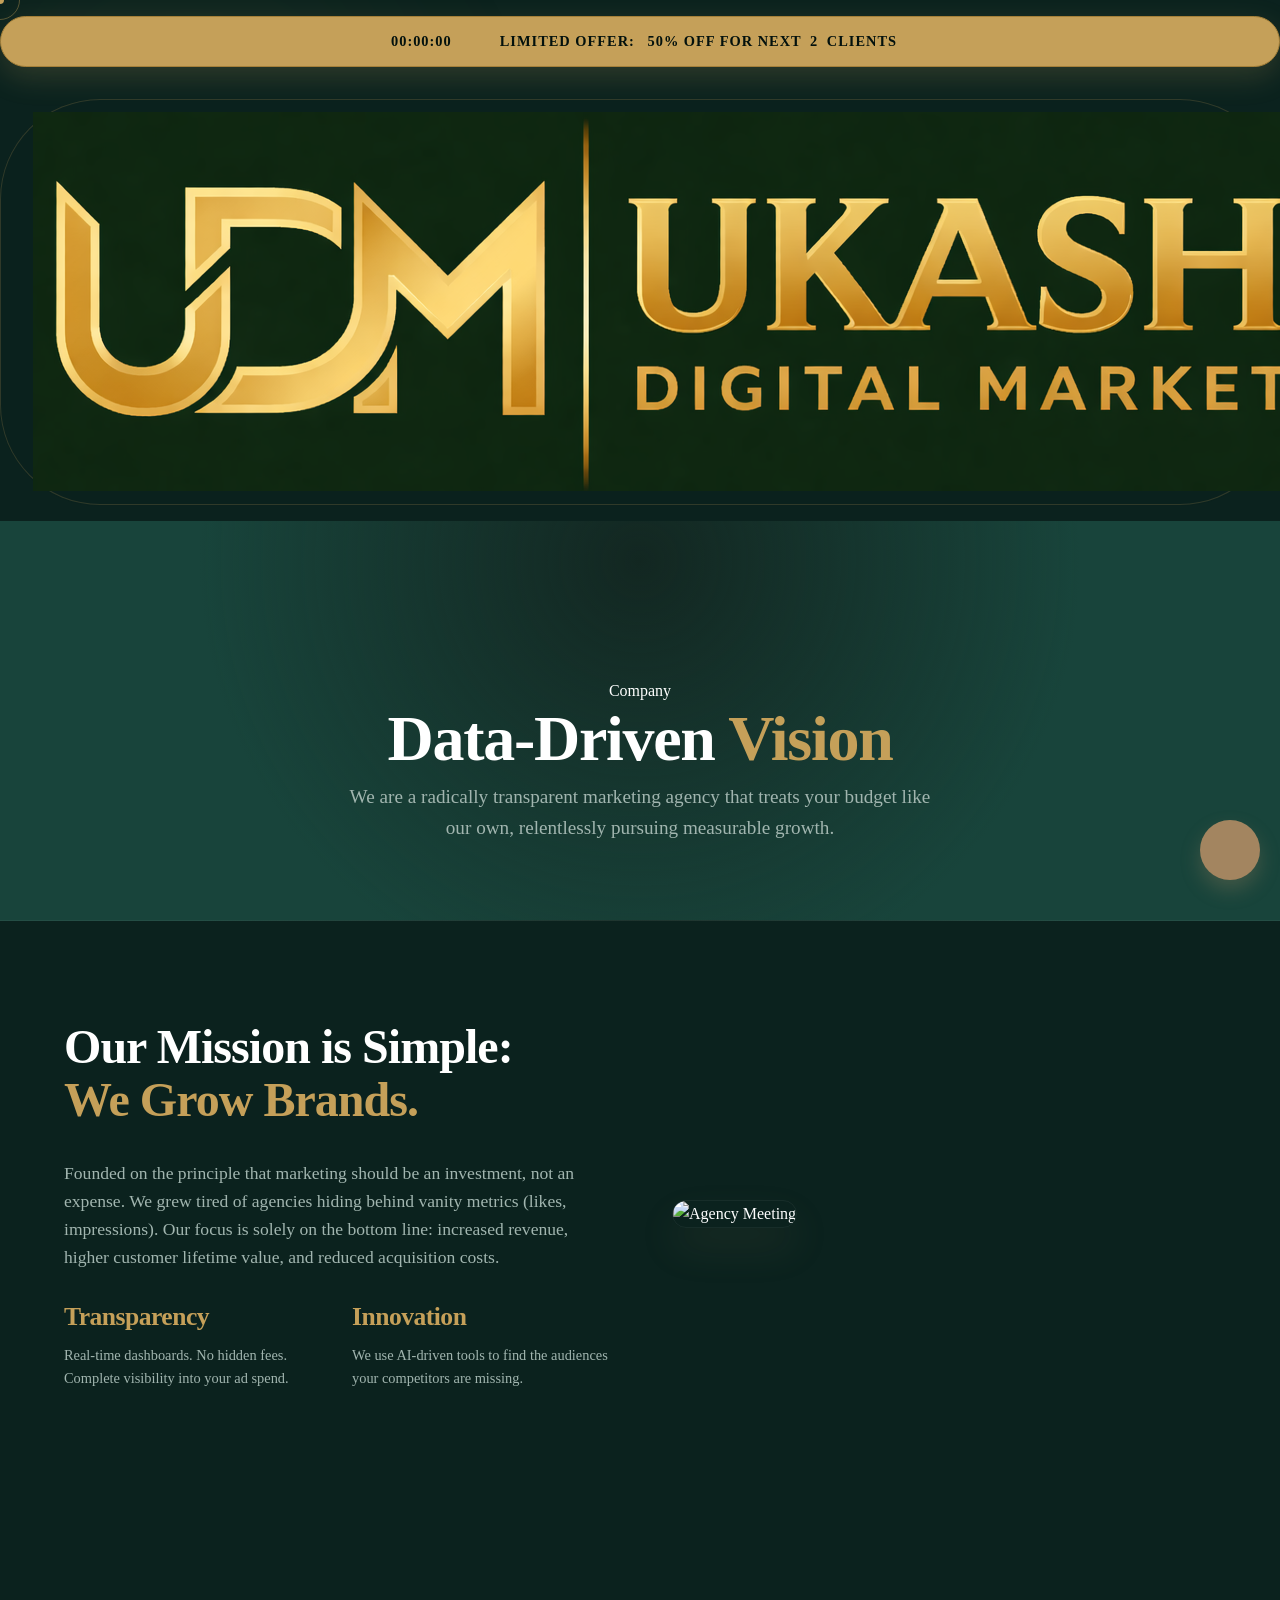
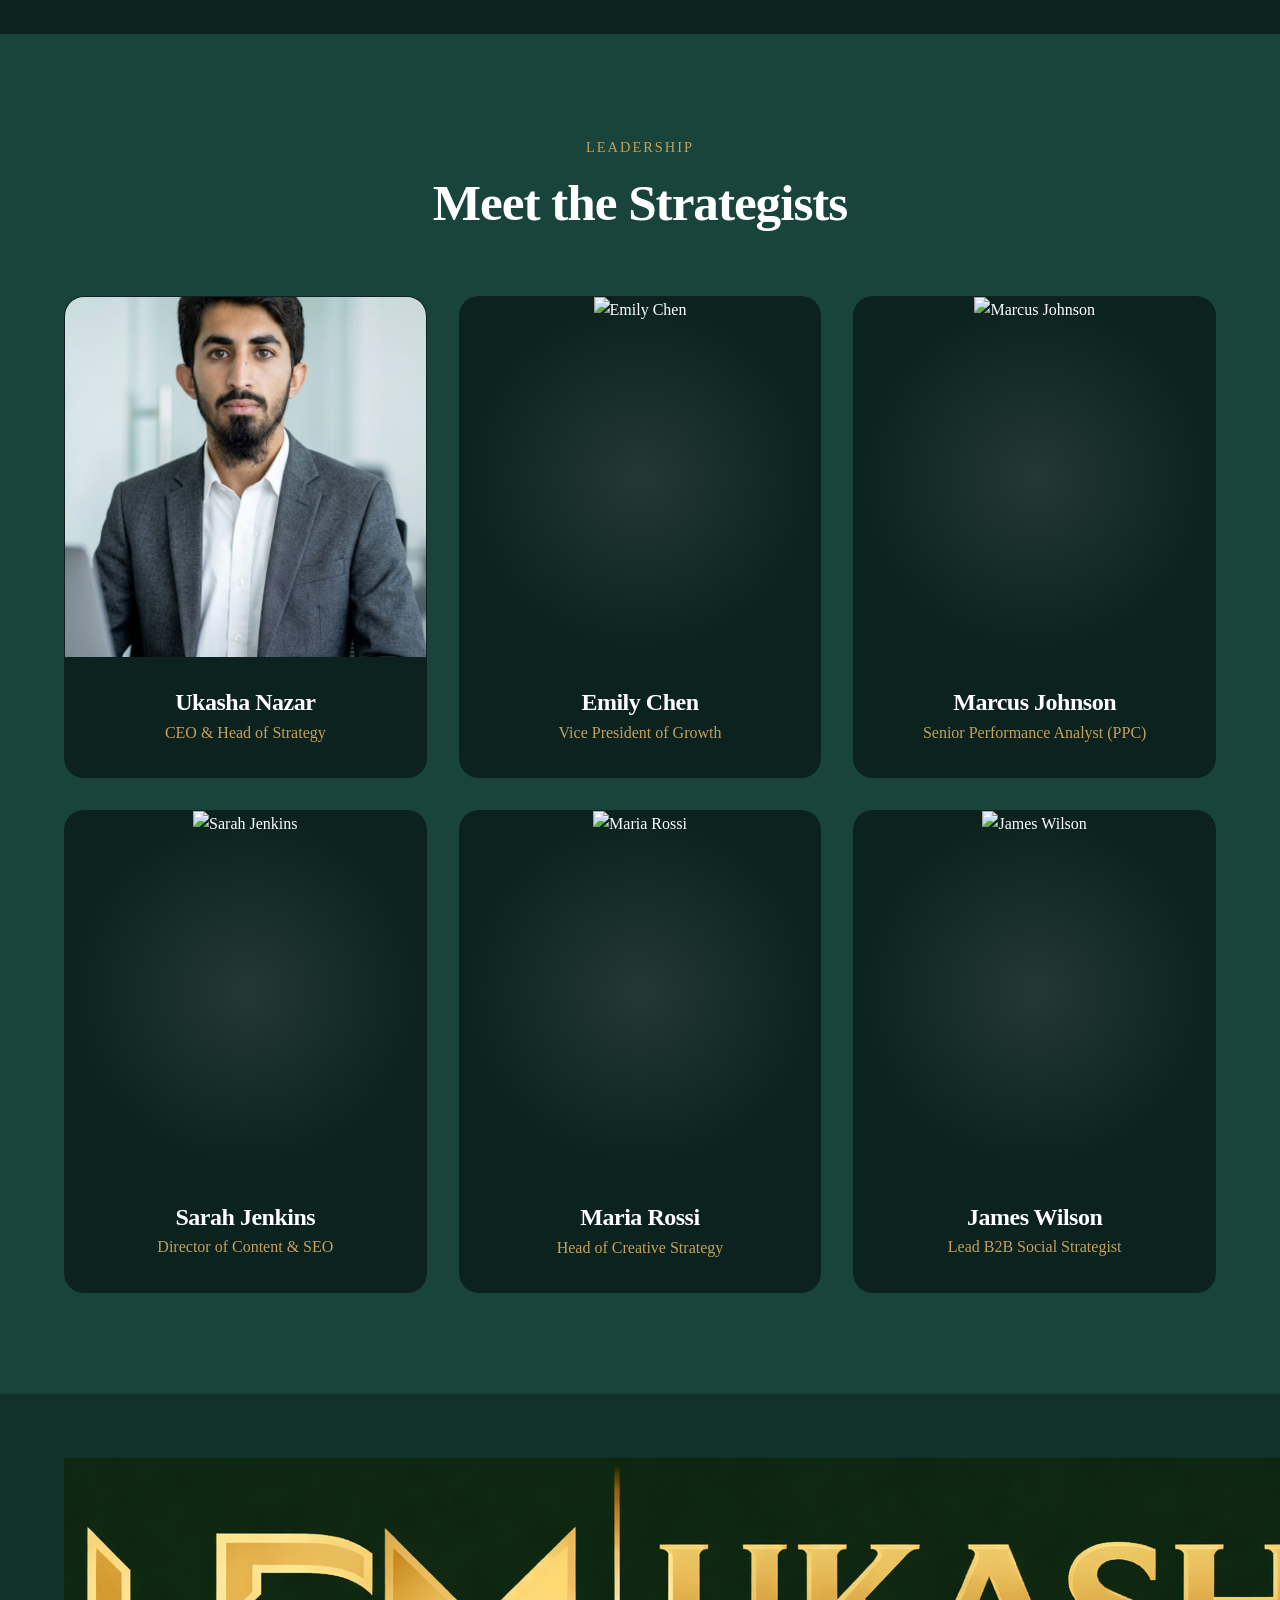
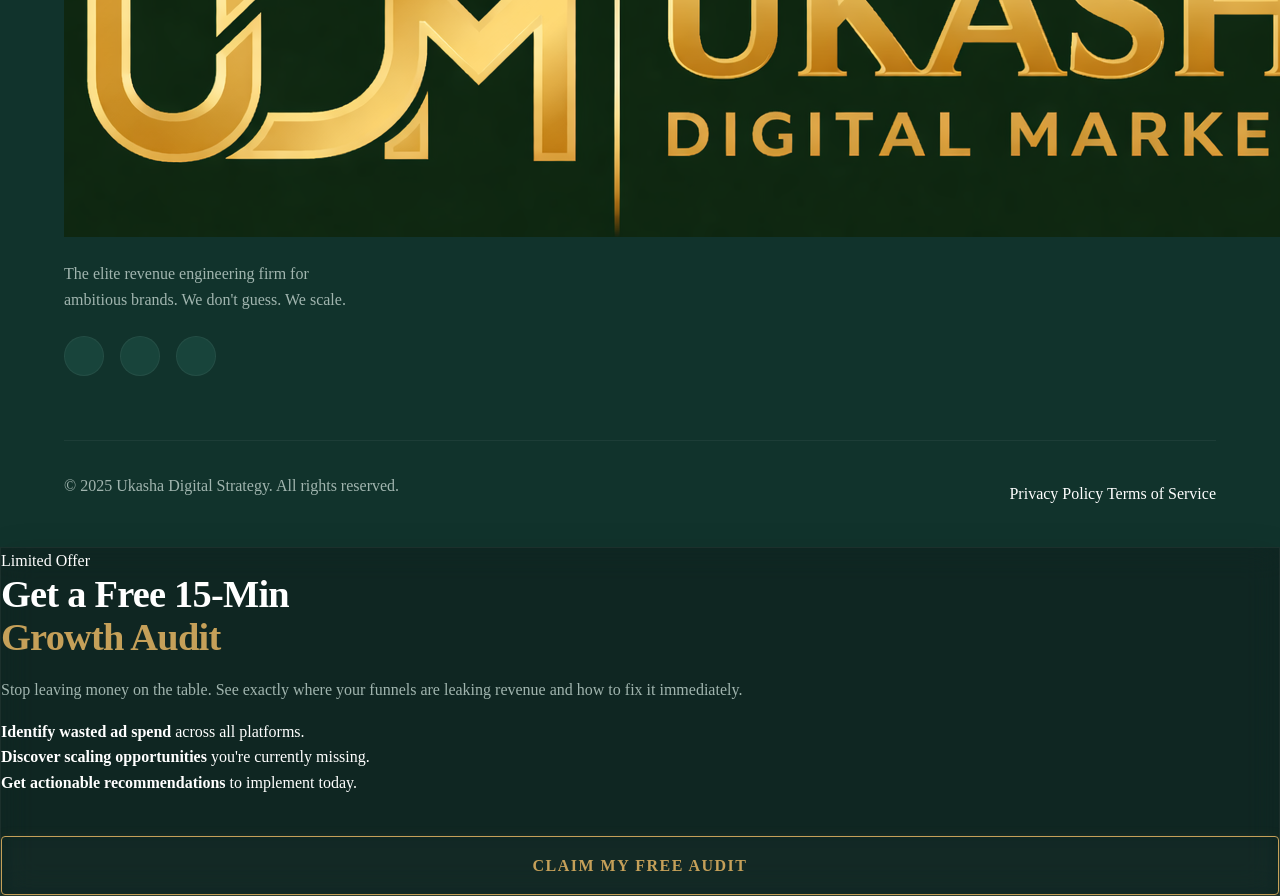
==== commit 492778d1: "Add files via upload" ====
--- a/about.html
+++ b/about.html
@@ -40,27 +40,23 @@
     <div class="cursor-outline"></div>
 
     <!-- Urgency Banner with Clock -->
-    <div class="urgency-banner"
-        style="display: flex; justify-content: center; align-items: center; gap: 1.5rem; padding: 0.8rem; background: var(--primary); border-bottom: 1px solid var(--primary-dark); color: var(--bg-base); font-size: 0.9rem; font-weight: 600; letter-spacing: 1px; z-index: 1000; position: relative;">
+    <div class="urgency-banner">
         <!-- Clock Element -->
-        <div style="display: flex; align-items: center; gap: 0.5rem; color: var(--bg-base);">
+        <div class="banner-clock" style="display: flex; align-items: center; gap: 0.5rem; color: #ffffff;">
             <i class="ph ph-clock" style="font-size: 1.2rem;"></i>
-            <span class="top-clock"
-                style="font-variant-numeric: tabular-nums; font-family: 'Space Grotesk', monospace; letter-spacing: 2px; font-weight: 700;">00:00:00</span>
+            <span class="top-clock">00:00:00</span>
         </div>
 
         <!-- Divider -->
-        <div style="width: 1px; height: 15px; background: rgba(3, 17, 13, 0.4);"></div>
+        <div class="banner-divider"></div>
 
         <!-- Banner Text -->
-        <div style="display: flex; align-items: center; gap: 0.8rem; text-transform: uppercase;">
-            <span class="glow-pulse"
-                style="display: flex; align-items: center; justify-content: center; width: 20px; height: 20px; background: rgba(3, 17, 13, 0.15); border-radius: 50%;">
-                <span
-                    style="width: 6px; height: 6px; background-color: var(--bg-base); border-radius: 50%; box-shadow: 0 0 10px rgba(3, 17, 13, 0.5);"></span>
+        <div class="banner-text">
+            <span class="glow-indicator">
+                <span></span>
             </span>
-            <span>Premium Strategy Consultation | <strong
-                    style="color: var(--bg-base); font-weight: 800; margin: 0 4px;">2</strong> Slots Available</span>
+            <span><strong style="font-weight: 800; margin-right: 8px;">LIMITED OFFER:</strong> 50% OFF
+                FOR NEXT <strong style="font-weight: 800; margin: 0 4px;">2</strong> CLIENTS</span>
         </div>
     </div>
 
@@ -68,8 +64,7 @@
     <header>
         <div class="container nav-container">
             <a href="index.html" class="logo">
-                <img src="logo-new.png" alt="UDM Logo"
-                    style="height: 55px; width: auto; display: block; filter: drop-shadow(0 0 5px rgba(197, 160, 89, 0.3));">
+                <img src="logo-new.png" alt="Ukasha Digital Marketing Logo">
             </a>
             <nav class="nav-links">
                 <a href="index.html">Home</a>
@@ -88,9 +83,7 @@
 
     <section class="page-header">
         <div class="container animate-on-scroll">
-            <span class="tag"
-                style="color: var(--primary); text-transform: uppercase; letter-spacing: 2px; margin-bottom: 1rem; display: block;"><i
-                    class="ph-fill ph-buildings"></i> Company</span>
+            <span class="tag"><i class="ph-fill ph-buildings"></i> Company</span>
             <h1>Data-Driven <span class="text-primary">Vision</span></h1>
             <p>We are a radically transparent marketing agency that treats your budget like our own, relentlessly
                 pursuing measurable growth.</p>
@@ -99,7 +92,7 @@
 
     <!-- Mission & Values -->
     <section class="section-padding">
-        <div class="container grid" style="grid-template-columns: 1fr 1fr; gap: 4rem; align-items: center;">
+        <div class="container grid services-detailed-grid">
             <div class="animate-on-scroll">
                 <h2 style="font-size: 3rem; margin-bottom: 2rem;">Our Mission is Simple: <br><span
                         class="text-primary">We Grow Brands.</span></h2>
@@ -107,14 +100,14 @@
                     investment, not an expense. We grew tired of agencies hiding behind vanity metrics (likes,
                     impressions). Our focus is solely on the bottom line: increased revenue, higher customer lifetime
                     value, and reduced acquisition costs.</p>
-                <div style="display: grid; grid-template-columns: 1fr 1fr; gap: 2rem;">
+                <div class="grid" style="grid-template-columns: 1fr 1fr; gap: 2rem;">
                     <div>
-                        <h4 style="color: var(--primary);"><i class="ph-fill ph-chart-polar"></i> Transparency</h4>
+                        <h4 class="text-primary"><i class="ph-fill ph-chart-polar"></i> Transparency</h4>
                         <p style="font-size: 0.9rem;">Real-time dashboards. No hidden fees. Complete visibility into
                             your ad spend.</p>
                     </div>
                     <div>
-                        <h4 style="color: var(--primary);"><i class="ph-fill ph-lightbulb"></i> Innovation</h4>
+                        <h4 class="text-primary"><i class="ph-fill ph-lightbulb"></i> Innovation</h4>
                         <p style="font-size: 0.9rem;">We use AI-driven tools to find the audiences your competitors are
                             missing.</p>
                     </div>
@@ -122,8 +115,7 @@
             </div>
             <div class="animate-on-scroll" style="position: relative;">
                 <img src="https://images.unsplash.com/photo-1542744173-8e7e53415bb0?q=80&w=800&auto=format&fit=crop"
-                    alt="Agency Meeting"
-                    style="width: 100%; border-radius: 20px; box-shadow: 0 20px 40px rgba(255,255,255,0.5);">
+                    alt="Agency Meeting">
             </div>
         </div>
     </section>
@@ -132,8 +124,7 @@
     <section id="team" class="team-section section-padding">
         <div class="container">
             <div class="section-header text-center animate-on-scroll" style="margin: 0 auto 4rem auto;">
-                <span class="tag" style="color: var(--primary); text-transform: uppercase; letter-spacing: 2px;"><i
-                        class="ph-fill ph-users-three"></i> Leadership</span>
+                <span class="tag"><i class="ph-fill ph-users-three"></i> Leadership</span>
                 <h2>Meet the Strategists</h2>
             </div>
 
@@ -197,104 +188,66 @@
     </section>
 
     <!-- Upgraded Footer -->
-    <footer style="padding: 6rem 0 2rem 0; background: var(--bg-surface); border-top: 1px solid var(--border-subtle);">
+    <footer>
         <div class="container">
-            <div class="footer-grid grid"
-                style="grid-template-columns: 2fr 1fr 1fr 1fr; gap: 4rem; margin-bottom: 4rem;">
+            <div class="footer-grid grid">
                 <div class="footer-about">
-                    <a href="index.html" class="logo" style="margin-bottom: 1.5rem; display: block;"><img
-                            src="logo-new.png" alt="UDM Logo"
-                            style="height: 60px; width: auto; filter: drop-shadow(0 0 5px rgba(197, 160, 89, 0.2));"></a>
-                    <p style="color: var(--text-gray); font-size: 0.95rem; line-height: 1.8; max-width: 300px;">
-                        The elite revenue engineering firm for ambitious brands. We don't guess. We scale.
-                    </p>
-                    <div class="footer-socials" style="margin-top: 2rem; display: flex; gap: 1rem;">
-                        <a href="#"
-                            style="width: 40px; height: 40px; display: flex; align-items: center; justify-content: center; background: rgba(255,255,255,0.05); border-radius: 50%; color: var(--text-light); transition: all 0.3s;"><i
-                                class="ph-fill ph-linkedin-logo" style="font-size: 1.2rem;"></i></a>
-                        <a href="#"
-                            style="width: 40px; height: 40px; display: flex; align-items: center; justify-content: center; background: rgba(255,255,255,0.05); border-radius: 50%; color: var(--text-light); transition: all 0.3s;"><i
-                                class="ph-fill ph-twitter-logo" style="font-size: 1.2rem;"></i></a>
-                        <a href="#"
-                            style="width: 40px; height: 40px; display: flex; align-items: center; justify-content: center; background: rgba(255,255,255,0.05); border-radius: 50%; color: var(--text-light); transition: all 0.3s;"><i
-                                class="ph-fill ph-instagram-logo" style="font-size: 1.2rem;"></i></a>
+                    <a href="index.html" class="logo"><img src="logo-new.png" alt="Ukasha Digital Marketing Logo"></a>
+                    <p>The elite revenue engineering firm for ambitious brands. We don't guess. We scale.</p>
+                    <div class="footer-socials">
+                        <a href="#" class="social-icon" aria-label="LinkedIn"><i
+                                class="ph-fill ph-linkedin-logo"></i></a>
+                        <a href="#" class="social-icon" aria-label="Twitter"><i class="ph-fill ph-twitter-logo"></i></a>
+                        <a href="#" class="social-icon" aria-label="Instagram"><i
+                                class="ph-fill ph-instagram-logo"></i></a>
                     </div>
                 </div>
 
                 <div class="footer-links">
-                    <h4
-                        style="color: var(--text-light); margin-bottom: 1.5rem; font-size: 1.1rem; text-transform: uppercase; letter-spacing: 1px;">
-                        Navigation</h4>
-                    <ul style="list-style: none; padding: 0; display: flex; flex-direction: column; gap: 0.8rem;">
-                        <li><a href="index.html"
-                                style="color: var(--text-gray); text-decoration: none; transition: color 0.3s;">Home</a>
-                        </li>
-                        <li><a href="about.html"
-                                style="color: var(--text-gray); text-decoration: none; transition: color 0.3s;">About
-                                Us</a></li>
-                        <li><a href="services.html"
-                                style="color: var(--text-gray); text-decoration: none; transition: color 0.3s;">Services</a>
-                        </li>
-                        <li><a href="portfolio.html"
-                                style="color: var(--text-gray); text-decoration: none; transition: color 0.3s;">Case
-                                Studies</a></li>
-                        <li><a href="pricing.html"
-                                style="color: var(--text-gray); text-decoration: none; transition: color 0.3s;">Pricing</a>
-                        </li>
+                    <h4>Navigation</h4>
+                    <ul>
+                        <li><a href="index.html" class="footer-link">Home</a></li>
+                        <li><a href="about.html" class="footer-link">About Us</a></li>
+                        <li><a href="services.html" class="footer-link">Services</a></li>
+                        <li><a href="portfolio.html" class="footer-link">Case Studies</a></li>
+                        <li><a href="pricing.html" class="footer-link">Pricing</a></li>
                     </ul>
                 </div>
 
                 <div class="footer-links">
-                    <h4
-                        style="color: var(--text-light); margin-bottom: 1.5rem; font-size: 1.1rem; text-transform: uppercase; letter-spacing: 1px;">
-                        Capabilities</h4>
-                    <ul style="list-style: none; padding: 0; display: flex; flex-direction: column; gap: 0.8rem;">
-                        <li><a href="services.html"
-                                style="color: var(--text-gray); text-decoration: none; transition: color 0.3s;">SEO &
-                                Semantic Scale</a></li>
-                        <li><a href="services.html"
-                                style="color: var(--text-gray); text-decoration: none; transition: color 0.3s;">Performance
-                                Ads</a></li>
-                        <li><a href="services.html"
-                                style="color: var(--text-gray); text-decoration: none; transition: color 0.3s;">Conversion
-                                Optimization</a></li>
-                        <li><a href="services.html"
-                                style="color: var(--text-gray); text-decoration: none; transition: color 0.3s;">Brand
-                                Architecture</a></li>
+                    <h4>Capabilities</h4>
+                    <ul>
+                        <li><a href="services.html" class="footer-link">SEO & Semantic Scale</a></li>
+                        <li><a href="services.html" class="footer-link">Performance Ads</a></li>
+                        <li><a href="services.html" class="footer-link">Conversion Optimization</a></li>
+                        <li><a href="services.html" class="footer-link">Brand Architecture</a></li>
                     </ul>
                 </div>
 
                 <div class="footer-contact">
-                    <h4
-                        style="color: var(--text-light); margin-bottom: 1.5rem; font-size: 1.1rem; text-transform: uppercase; letter-spacing: 1px;">
-                        Contact HQ</h4>
-                    <ul style="list-style: none; padding: 0; display: flex; flex-direction: column; gap: 1rem;">
-                        <li style="display: flex; gap: 1rem; color: var(--text-gray); align-items: flex-start;">
-                            <i class="ph-fill ph-envelope"
-                                style="color: var(--primary); font-size: 1.2rem; margin-top: 3px;"></i>
+                    <h4>Contact HQ</h4>
+                    <ul>
+                        <li>
+                            <i class="ph-fill ph-envelope"></i>
                             <span>scale@ukasha.com</span>
                         </li>
-                        <li style="display: flex; gap: 1rem; color: var(--text-gray); align-items: flex-start;">
-                            <i class="ph-fill ph-phone"
-                                style="color: var(--primary); font-size: 1.2rem; margin-top: 3px;"></i>
+                        <li>
+                            <i class="ph-fill ph-phone"></i>
                             <span>+92 300 1891904</span>
                         </li>
-                        <li style="display: flex; gap: 1rem; color: var(--text-gray); align-items: flex-start;">
-                            <i class="ph-fill ph-map-pin"
-                                style="color: var(--primary); font-size: 1.2rem; margin-top: 3px;"></i>
+                        <li>
+                            <i class="ph-fill ph-map-pin"></i>
                             <span>New York, NY<br>Dubai, UAE</span>
                         </li>
                     </ul>
                 </div>
             </div>
 
-            <div
-                style="border-top: 1px solid rgba(255,255,255,0.05); padding-top: 2rem; display: flex; justify-content: space-between; align-items: center; flex-wrap: wrap; gap: 1rem;">
-                <p style="color: var(--text-gray); font-size: 0.85rem;">&copy; 2025 Ukasha Digital Strategy. All rights
-                    reserved.</p>
-                <div style="display: flex; gap: 1.5rem; font-size: 0.85rem;">
-                    <a href="#" style="color: var(--text-gray); text-decoration: none;">Privacy Policy</a>
-                    <a href="#" style="color: var(--text-gray); text-decoration: none;">Terms of Service</a>
+            <div class="footer-bottom">
+                <p>&copy; 2025 Ukasha Digital Strategy. All rights reserved.</p>
+                <div class="footer-legal">
+                    <a href="#" class="footer-link">Privacy Policy</a>
+                    <a href="#" class="footer-link">Terms of Service</a>
                 </div>
             </div>
         </div>
@@ -311,73 +264,42 @@
     </a>
 
     <!-- Exit Intent Popup -->
-    <div id="exitPopup" class="glass-panel"
-        style="display: none; position: fixed; top: 50%; left: 50%; transform: translate(-50%, -50%) scale(0.9); z-index: 2000; padding: 4rem; text-align: left; max-width: 550px; width: 90%; border-radius: 20px; box-shadow: 0 30px 60px rgba(255,255,255,0.8); border: 1px solid rgba(255,255,255,0.08); background: rgba(10, 10, 12, 0.95); opacity: 0; transition: opacity 0.4s ease, transform 0.4s ease;">
-        <div id="closePopup"
-            style="position: absolute; top: 20px; right: 25px; cursor: pointer; font-size: 1.5rem; color: var(--text-gray); transition: color 0.3s;">
+    <div id="exitPopup" class="glass-panel">
+        <div id="closePopup">
             <i class="ph ph-x"></i>
         </div>
 
-        <span class="tag"
-            style="background: rgba(197, 160, 89, 0.1); color: var(--primary); border: 1px solid rgba(197, 160, 89, 0.2); text-transform: uppercase; letter-spacing: 2px; padding: 0.4rem 0.8rem; border-radius: 50px; font-size: 0.75rem; font-weight: 700; margin-bottom: 1rem; display: inline-block;">
+        <span class="tag">
             <i class="ph-fill ph-rocket"></i> Limited Offer
         </span>
 
-        <h3 style="font-size: 2.2rem; margin-bottom: 1rem; line-height: 1.2;">Get a Free 15-Min<br><span
-                class="text-primary">Growth Audit</span></h3>
-        <p style="color: var(--text-gray); margin-bottom: 2rem; font-size: 1.1rem; line-height: 1.6;">
-            Stop leaving money on the table. See exactly where your funnels are leaking revenue and how to fix it
-            immediately.
-        </p>
-
-        <ul
-            style="list-style: none; padding: 0; margin-bottom: 2.5rem; display: flex; flex-direction: column; gap: 1rem;">
-            <li style="display: flex; align-items: flex-start; gap: 1rem;">
-                <i class="ph-fill ph-check-circle"
-                    style="color: var(--primary); font-size: 1.3rem; margin-top: 2px;"></i>
-                <span style="color: rgba(255,255,255,0.9); font-size: 1.05rem;"><strong>Identify wasted ad
-                        spend</strong> across all platforms.</span>
+        <h3>Get a Free 15-Min<br><span class="text-primary">Growth Audit</span></h3>
+        <p>Stop leaving money on the table. See exactly where your funnels are leaking revenue and how to fix it
+            immediately.</p>
+
+        <ul class="flex-column" style="gap: 1rem; margin-bottom: 2.5rem;">
+            <li>
+                <i class="ph-fill ph-check-circle text-primary"></i>
+                <span><strong>Identify wasted ad spend</strong> across all platforms.</span>
             </li>
-            <li style="display: flex; align-items: flex-start; gap: 1rem;">
-                <i class="ph-fill ph-check-circle"
-                    style="color: var(--primary); font-size: 1.3rem; margin-top: 2px;"></i>
-                <span style="color: rgba(255,255,255,0.9); font-size: 1.05rem;"><strong>Discover scaling
-                        opportunities</strong> you're currently missing.</span>
+            <li>
+                <i class="ph-fill ph-check-circle text-primary"></i>
+                <span><strong>Discover scaling opportunities</strong> you're currently missing.</span>
             </li>
-            <li style="display: flex; align-items: flex-start; gap: 1rem;">
-                <i class="ph-fill ph-check-circle"
-                    style="color: var(--primary); font-size: 1.3rem; margin-top: 2px;"></i>
-                <span style="color: rgba(255,255,255,0.9); font-size: 1.05rem;"><strong>Get actionable
-                        recommendations</strong> to implement today.</span>
+            <li>
+                <i class="ph-fill ph-check-circle text-primary"></i>
+                <span><strong>Get actionable recommendations</strong> to implement today.</span>
             </li>
         </ul>
 
-        <a href="contact.html" class="btn btn-primary"
-            style="width: 100%; justify-content: center; font-size: 1.15rem; font-weight: 700; padding: 1.2rem; box-shadow: 0 10px 30px rgba(197, 160, 89, 0.2);">Claim
-            My Free Audit</a>
+        <a href="contact.html" class="btn btn-primary" style="width: 100%; justify-content: center;">Claim My Free
+            Audit</a>
     </div>
 
     <script src="./js/main.js"></script>
     <script src="https://cdnjs.cloudflare.com/ajax/libs/vanilla-tilt/1.8.1/vanilla-tilt.min.js"
         integrity="sha512-wC/cunGGDjXSl9OHweO0RuZgO53Sxwz884w01XrG//o55//tyxvkV8NfNffG7aXJscJ1E2fI1FpA/Eit0yZ06w=="
         crossorigin="anonymous" referrerpolicy="no-referrer"></script>
-
-    <script>
-        function updateClocks() {
-            const now = new Date();
-            const timeString = now.toLocaleTimeString('en-US', { hour12: false, hour: '2-digit', minute: '2-digit', second: '2-digit' });
-            const clocks = document.querySelectorAll('.top-clock');
-            clocks.forEach(clock => {
-                clock.textContent = timeString + " EST";
-            });
-        }
-        setInterval(updateClocks, 1000);
-        updateClocks();
-    </script>
 </body>
 
-</html>
-
-
-
-
+</html>
--- a/css/style.css
+++ b/css/style.css
@@ -220,44 +220,52 @@
 }
 
 /* Custom Cursor Design */
-.cursor-dot {
-  width: 8px;
-  height: 8px;
-  background-color: var(--primary);
-  border-radius: 50%;
-  position: fixed;
-  top: 0;
-  left: 0;
-  transform: translate(-50%, -50%);
-  pointer-events: none;
-  z-index: 9999;
-  transition: transform 0.2s ease-out;
-}
-
-.cursor-outline {
-  width: 40px;
-  height: 40px;
-  border: 1px solid var(--primary-intense);
-  border-radius: 50%;
-  position: fixed;
-  top: 0;
-  left: 0;
-  transform: translate(-50%, -50%);
-  pointer-events: none;
-  z-index: 9998;
-  transition: width 0.2s, height 0.2s, background-color 0.2s, border-color 0.2s;
-}
-
-/* Hover effect */
-.cursor-outline.hover {
-  width: 60px;
-  height: 60px;
-  background-color: var(--primary-glow);
-  border-color: var(--primary);
-  mix-blend-mode: screen;
+.cursor-dot, .cursor-outline {
+  display: none;
 }
 
 @media (pointer: fine) {
+  .cursor-dot, .cursor-outline {
+    display: block;
+  }
+
+  .cursor-dot {
+    width: 8px;
+    height: 8px;
+    background-color: var(--primary);
+    border-radius: 50%;
+    position: fixed;
+    top: 0;
+    left: 0;
+    transform: translate(-50%, -50%);
+    pointer-events: none;
+    z-index: 9999;
+    transition: transform 0.2s ease-out;
+  }
+
+  .cursor-outline {
+    width: 40px;
+    height: 40px;
+    border: 1px solid var(--primary-intense);
+    border-radius: 50%;
+    position: fixed;
+    top: 0;
+    left: 0;
+    transform: translate(-50%, -50%);
+    pointer-events: none;
+    z-index: 9998;
+    transition: width 0.2s, height 0.2s, background-color 0.2s, border-color 0.2s;
+  }
+
+  /* Hover effect */
+  .cursor-outline.hover {
+    width: 60px;
+    height: 60px;
+    background-color: var(--primary-glow);
+    border-color: var(--primary);
+    mix-blend-mode: screen;
+  }
+
   * {
     cursor: none !important;
   }
@@ -460,31 +468,39 @@
 
 /* Header - Ultra Glassmorphism */
 header {
-  position: relative;
+  position: sticky;
+  top: 0;
   width: 100%;
-  padding: 1.5rem 0;
+  padding: 0.5rem 0;
   z-index: 1000;
   transition: var(--transition);
-  background: var(--bg-base);
-  border-bottom: 1px solid var(--border-subtle);
+  background: transparent;
 }
 
 header.scrolled {
-  background: rgba(11, 34, 30, 0.90);
-  /* Premium Dark Emerald with blur */
-  backdrop-filter: blur(24px);
-  -webkit-backdrop-filter: blur(24px);
-  border-bottom: 1px solid rgba(197, 160, 89, 0.2);
-  padding: 0.8rem 0;
-  box-shadow: 0 10px 40px rgba(0, 0, 0, 0.5);
+  background: transparent;
+  padding: 0.2rem 0;
+}
+
+header.scrolled .nav-container {
+  background: rgba(11, 34, 30, 0.95);
+  box-shadow: 0 15px 45px rgba(0, 0, 0, 0.6), 0 0 20px var(--primary-glow);
+  transform: scale(0.98);
 }
 
 .nav-container {
   display: flex;
   justify-content: space-between;
   align-items: center;
-  /* Ensure the container is vertically centered within the header padding */
-  height: 100%;
+  height: auto;
+  background: rgba(11, 34, 30, 0.85);
+  backdrop-filter: blur(20px);
+  -webkit-backdrop-filter: blur(20px);
+  border: 1px solid var(--border-primary);
+  border-radius: 100px;
+  padding: 0.8rem 2rem;
+  margin: 0.5rem auto;
+  transition: var(--transition);
 }
 
 .logo {
@@ -731,12 +747,11 @@
 .hero-grid {
   grid-template-columns: 1fr 1fr;
   align-items: center;
-  /* Add consistent vertical minimum height to push items to the exact middle */
-  min-height: calc(100vh - 8rem);
+  min-height: calc(100vh - 12rem);
   position: relative;
   z-index: 2;
   gap: 4rem;
-  /* Improved spacing between text column and interactive elements */
+  margin-top: 2rem;
 }
 
 
@@ -1694,7 +1709,13 @@
   /* Trigger Mobile Menu at 1024px for tablets */
   header {
     top: 0;
-    padding: 1rem 0;
+    padding: 0.5rem 0;
+  }
+
+  .nav-container {
+    margin: 0.2rem 5%;
+    padding: 0.6rem 1.5rem;
+    border-radius: 50px;
   }
 
   .urgency-banner {
@@ -1702,32 +1723,37 @@
     padding: 0.75rem 5%;
     flex-wrap: wrap;
     text-align: center;
+    max-width: 90%;
   }
 
   .nav-links {
     position: fixed;
-    top: -100%;
-    left: 0;
-    width: 100%;
+    top: -120%;
+    left: 5%;
+    right: 5%;
+    width: auto;
     height: auto;
-    background: var(--bg-surface);
+    background: rgba(11, 34, 30, 0.95);
+    backdrop-filter: blur(25px);
+    -webkit-backdrop-filter: blur(25px);
     flex-direction: column;
     align-items: center;
-    padding: 6rem 2rem 3rem;
-    gap: 2rem;
-    border-radius: 0 0 32px 32px;
-    border-top: none;
-    transition: all 0.5s cubic-bezier(0.77, 0, 0.175, 1);
-    box-shadow: 0 20px 60px rgba(0, 0, 0, 0.8);
-    z-index: 1000;
+    padding: 5rem 2rem 3rem;
+    gap: 1.5rem;
+    border-radius: 24px;
+    border: 1px solid var(--primary);
+    transition: all 0.6s cubic-bezier(0.85, 0, 0.15, 1);
+    box-shadow: 0 40px 100px rgba(0, 0, 0, 0.8), 0 0 30px var(--primary-glow);
+    z-index: 999;
   }
 
   .nav-links.active {
-    top: 0;
+    top: 80px;
   }
 
   .mobile-toggle {
     display: flex;
+    color: var(--primary);
   }
 
   .header-btn {
@@ -1785,7 +1811,8 @@
   }
 
   .footer-grid {
-    grid-template-columns: 1fr 1fr;
+    grid-template-columns: repeat(2, 1fr);
+    gap: 2.5rem;
   }
 
   .contact-left,
@@ -1795,6 +1822,18 @@
 }
 
 @media (max-width: 768px) {
+  .logo {
+    font-size: 1.5rem;
+  }
+
+  .nav-container {
+    padding: 0.5rem 1.25rem;
+    margin: 0.1rem 3%;
+  }
+
+  .nav-links.active {
+    top: 70px;
+  }
 
   .services-mini-grid,
   .projects-grid,
@@ -1878,6 +1917,68 @@
   .page-header {
     min-height: 300px;
     padding-top: 100px;
+  }
+}
+
+/* Services Grid */
+.services-mini-grid {
+  display: grid;
+  grid-template-columns: repeat(3, 1fr);
+  gap: 3rem;
+}
+
+@media (max-width: 1024px) {
+  .services-mini-grid {
+    grid-template-columns: repeat(2, 1fr);
+    gap: 2rem;
+  }
+}
+
+@media (max-width: 768px) {
+  .services-mini-grid {
+    grid-template-columns: 1fr;
+    gap: 1.5rem;
+  }
+}
+
+/* Pricing Grid */
+.pricing-grid {
+  display: grid;
+  grid-template-columns: repeat(3, 1fr);
+  gap: 2rem;
+}
+
+@media (max-width: 1024px) {
+  .pricing-grid {
+    grid-template-columns: repeat(2, 1fr);
+  }
+}
+
+@media (max-width: 768px) {
+  .pricing-grid {
+    grid-template-columns: 1fr;
+    gap: 1.5rem;
+  }
+}
+
+/* General Responsive Grid Utility */
+.grid-responsive {
+  display: grid;
+  grid-template-columns: repeat(3, 1fr);
+  gap: 3rem;
+}
+
+@media (max-width: 1100px) {
+  .grid-responsive {
+    grid-template-columns: repeat(2, 1fr);
+    gap: 2rem;
+  }
+}
+
+@media (max-width: 768px) {
+  .grid-responsive {
+    grid-template-columns: 1fr;
+    gap: 1.5rem;
   }
 }
 
@@ -2067,23 +2168,71 @@
 
 /* Top Urgency Banner */
 .urgency-banner {
-  background: rgba(0, 0, 0, 0.8);
-  backdrop-filter: blur(10px);
-  border-bottom: 1px solid rgba(255, 255, 255, 0.05);
-  color: rgba(255, 255, 255, 0.8);
-  text-align: center;
-  padding: 0.6rem 1rem;
-  font-family: var(--font-heading);
-  font-weight: 500;
-  font-size: 0.85rem;
-  text-transform: uppercase;
-  letter-spacing: 0.5px;
-  position: relative;
-  z-index: 1002;
-  display: flex;
-  align-items: center;
+  display: flex;
   justify-content: center;
-  gap: 0.8rem;
+  align-items: center;
+  gap: 1.5rem;
+  padding: 0.8rem 1.5rem;
+  background: var(--primary);
+  border-radius: 50px;
+  margin: 1rem auto;
+  border: 1px solid var(--primary-dark);
+  color: #ffffff;
+  font-size: 0.9rem;
+  font-weight: 600;
+  letter-spacing: 1px;
+  z-index: 1000;
+  position: relative;
+  max-width: 1360px;
+  box-shadow: 0 10px 30px rgba(197, 160, 89, 0.2);
+  transition: all 0.3s ease;
+}
+
+@media (max-width: 1024px) {
+  .urgency-banner {
+    max-width: 90%;
+    gap: 1rem;
+    padding: 0.7rem 1.25rem;
+  }
+}
+
+@media (max-width: 768px) {
+  .urgency-banner {
+    flex-direction: column;
+    gap: 0.75rem;
+    padding: 1.25rem;
+    border-radius: 12px;
+    margin: 0.5rem 4%;
+    width: auto;
+    text-align: center;
+  }
+
+  .urgency-banner > div {
+    width: 100%;
+    justify-content: center;
+  }
+
+  .banner-divider {
+    display: none;
+  }
+
+  /* Header mobile background fix */
+  .nav-container {
+    background: rgba(11, 34, 30, 0.98);
+    backdrop-filter: blur(15px);
+    border-bottom: 1px solid var(--border-subtle);
+  }
+
+  /* Hero collision fix */
+  .hero-grid {
+    padding-top: 4rem;
+  }
+
+  /* Stats grid stack fix */
+  .stats-grid {
+    grid-template-columns: 1fr !important;
+    gap: 1.5rem !important;
+  }
 }
 
 .urgency-banner span.pulsing-dot {
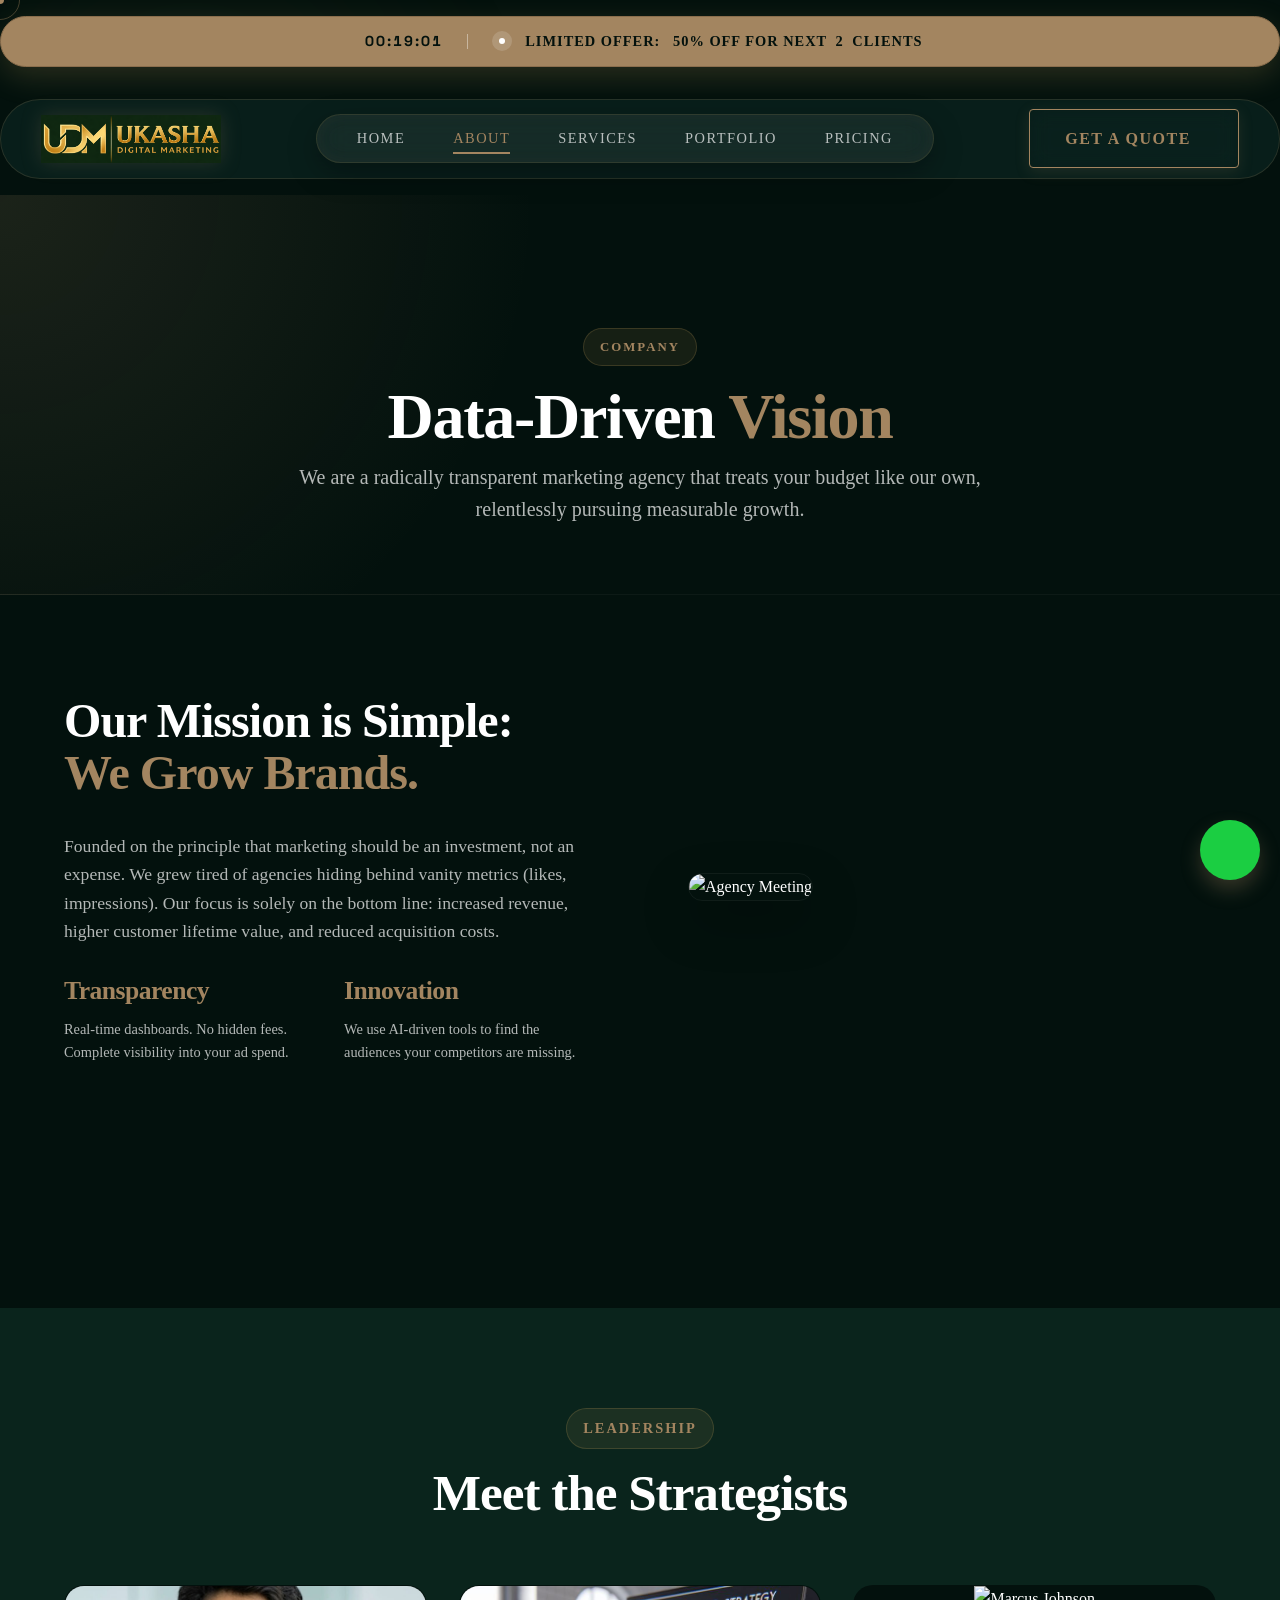
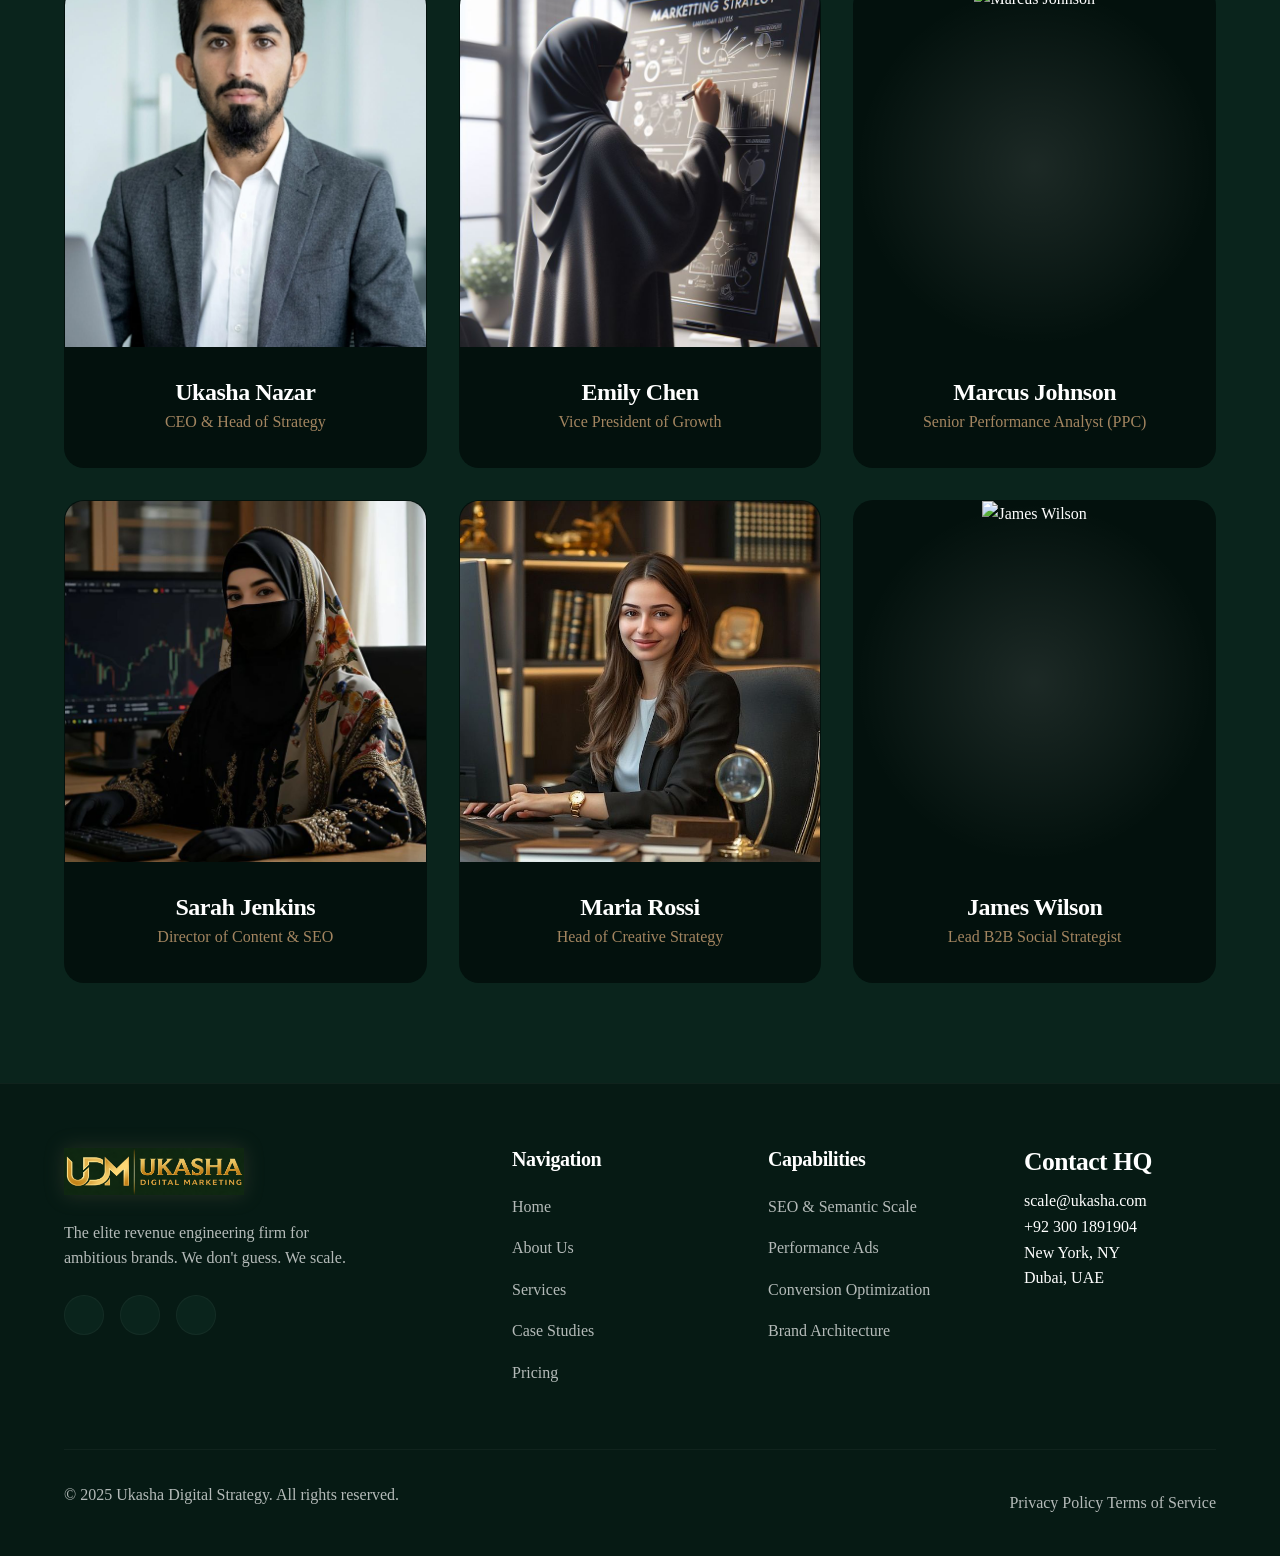
==== commit 84bb8165: "Add files via upload" ====
--- a/about.html
+++ b/about.html
@@ -138,8 +138,7 @@
                     </div>
                 </div>
                 <div class="team-card animate-on-scroll" style="transition-delay: 0.1s;">
-                    <div class="team-img-wrapper"><img
-                            src="https://images.unsplash.com/photo-1573497019940-1c28c88b4f3e?q=80&w=800&auto=format&fit=crop"
+                    <div class="team-img-wrapper"><img src="hijabi girl studying marketing with ai.jfif"
                             alt="Emily Chen"></div>
                     <div class="team-info">
                         <h4>Emily Chen</h4>
@@ -156,19 +155,16 @@
                     </div>
                 </div>
                 <div class="team-card animate-on-scroll">
-                    <div class="team-img-wrapper"><img
-                            src="https://images.unsplash.com/photo-1580489944761-15a19d654956?q=80&w=800&auto=format&fit=crop"
+                    <div class="team-img-wrapper"><img src="team-sarah.jfif"
                             alt="Sarah Jenkins"></div>
                     <div class="team-info">
                         <h4>Sarah Jenkins</h4>
                         <p>Director of Content & SEO</p>
                     </div>
                 </div>
-                <!-- Duplicate members for grid filling -->
                 <div class="team-card animate-on-scroll" style="transition-delay: 0.1s;">
-                    <div class="team-img-wrapper"><img
-                            src="https://images.unsplash.com/photo-1534528741775-53994a69daeb?q=80&w=800&auto=format&fit=crop"
-                            alt="Maria Rossi"></div>
+                    <div class="team-img-wrapper"><img src="exyvv vcrvbcr crvb.jpg" alt="Maria Rossi">
+                    </div>
                     <div class="team-info">
                         <h4>Maria Rossi</h4>
                         <p>Head of Creative Strategy</p>
--- a/css/style.css
+++ b/css/style.css
@@ -1,31 +1,35 @@
 @import url('https://fonts.googleapis.com/css2?family=Inter:wght@300;400;500;600&family=Outfit:wght@300;400;500;600;700;800&family=Space+Grotesk:wght@300..700&display=swap');
 
 :root {
-  /* Emerald Gold Theme Palette */
-  --bg-base: #0B221E; /* Dark Emerald */
-  --bg-surface: #11332C; /* Slightly Lighter Emerald */
-  --bg-surface-light: #18443B; /* Lightest Emerald Surface */
-
-  --primary: #C5A059; /* Zenith Gold */
-  --primary-dark: #A58039; /* Dark Gold */
-  --primary-glow: rgba(197, 160, 89, 0.15);
-  --primary-intense: rgba(197, 160, 89, 0.4);
-  --primary-light-alpha: rgba(197, 160, 89, 0.1);
-  --primary-shadow: rgba(197, 160, 89, 0.2);
-
-  --secondary: #A58039;
-
-  /* Text Colors for Dark Theme */
-  --text-light: #ffffff; /* White for headings */
-  --text-gray: #A1B5AF;  /* Greenish gray for secondary text */
-  --text-dark: #0B221E;  /* Emerald color for text inside gold buttons/elements */
-
-  /* Glass Borders */
-  --border-subtle: rgba(255, 255, 255, 0.05);
-  --border-light: rgba(255, 255, 255, 0.1);
-  --border-primary: rgba(197, 160, 89, 0.2);
-
-  --transition: all 0.5s cubic-bezier(0.19, 1, 0.22, 1);
+  /* Premium Agency Color Palette & Typography */
+  --bg-base: #03110D;
+  --bg-surface: #061A14;
+  --bg-surface-light: #0A241C;
+
+  --primary: #A38560;
+  --primary-dark: #8A6E4D;
+  --accent: #FFD700;
+
+  --primary-glow: rgba(163, 133, 96, 0.15);
+  --primary-intense: rgba(163, 133, 96, 0.4);
+  --primary-light-alpha: rgba(163, 133, 96, 0.1);
+  --primary-shadow: rgba(163, 133, 96, 0.2);
+  --accent-glow: rgba(255, 215, 0, 0.2);
+
+  --secondary: #A38560;
+
+  /* Text Colors */
+  --text-light: #ffffff;
+  --text-gray: rgba(255, 255, 255, 0.7);
+  --text-dark: #03110D;
+
+  /* Premium Glass Borders */
+  --border-subtle: rgba(255, 255, 255, 0.04);
+  --border-light: rgba(255, 255, 255, 0.08);
+  --border-primary: rgba(163, 133, 96, 0.2);
+
+  --transition: all 0.6s cubic-bezier(0.19, 1, 0.22, 1);
+  --transition-fast: all 0.3s cubic-bezier(0.25, 1, 0.5, 1);
 }
 
 /* --- RGB Lighting & Anti-Gravity Animations --- */
@@ -132,6 +136,347 @@
   }
 }
 
+/* --- Urgency Banner --- */
+.urgency-banner {
+  display: flex;
+  align-items: center;
+  justify-content: center;
+  gap: 1.5rem;
+  background: var(--bg-surface-light);
+  padding: 0.6rem 0;
+  border-bottom: 1px solid var(--border-subtle);
+  position: relative;
+  z-index: 1002;
+  font-size: 0.85rem;
+  color: var(--text-light);
+}
+
+.banner-divider {
+  width: 1px;
+  height: 15px;
+  background: rgba(255, 255, 255, 0.4);
+}
+
+.top-clock {
+  font-variant-numeric: tabular-nums;
+  font-family: 'Space Grotesk', monospace;
+  letter-spacing: 2px;
+  font-weight: 700;
+}
+
+.banner-text {
+  display: flex;
+  align-items: center;
+  gap: 0.8rem;
+  text-transform: uppercase;
+}
+
+.glow-indicator {
+  display: flex;
+  align-items: center;
+  justify-content: center;
+  width: 20px;
+  height: 20px;
+  background: rgba(255, 255, 255, 0.15);
+  border-radius: 50%;
+}
+
+.glow-indicator span {
+  width: 6px;
+  height: 6px;
+  background-color: #ffffff;
+  border-radius: 50%;
+  box-shadow: 0 0 10px rgba(255, 255, 255, 0.05);
+}
+
+/* --- Hero Section & Glows --- */
+.hero-glow {
+  position: absolute;
+  top: 20%;
+  right: -10%;
+  width: 600px;
+  height: 600px;
+  background: radial-gradient(circle, var(--primary-glow) 0%, rgba(0, 0, 0, 0) 70%);
+  filter: blur(80px);
+  z-index: -1;
+  border-radius: 50%;
+}
+
+.hero-image-glow {
+  position: absolute;
+  top: 50%;
+  left: 50%;
+  width: 140%;
+  height: 140%;
+  transform: translate(-50%, -50%);
+  background: radial-gradient(ellipse at center, rgba(197, 160, 89, 0.15) 0%, rgba(255, 255, 255, 0.05) 40%, transparent 70%);
+  filter: blur(60px);
+  z-index: 0;
+  pointer-events: none;
+}
+
+.hero-tag {
+  display: inline-block;
+  border-radius: 16px;
+  padding: 0 1rem;
+  border: 1px solid rgba(197, 160, 89, 0.2);
+  background: rgba(197, 160, 89, 0.05);
+  backdrop-filter: blur(10px);
+  color: var(--primary);
+  font-weight: 800;
+  margin: 0.5rem 0;
+}
+
+.hero-description {
+  font-size: 1.35rem;
+  max-width: 600px;
+  color: var(--text-gray);
+  line-height: 1.6;
+  margin-bottom: 3.5rem;
+  font-weight: 400;
+}
+
+.hero-trust {
+  margin-top: 3.5rem;
+  display: flex;
+  gap: 4rem;
+  border-top: 1px solid rgba(197, 160, 89, 0.15);
+  padding-top: 2rem;
+}
+
+.hero-stat-value {
+  color: var(--primary);
+  font-size: 2.2rem;
+  display: block;
+  line-height: 1;
+}
+
+.hero-stat-label {
+  color: var(--text-gray);
+  font-size: 0.8rem;
+  text-transform: uppercase;
+  letter-spacing: 1.5px;
+  margin-top: 0.5rem;
+  display: block;
+  font-weight: 600;
+}
+
+.badge-icon {
+  width: 48px;
+  height: 48px;
+  background: rgba(197, 160, 89, 0.15);
+  border: 1px solid rgba(197, 160, 89, 0.3);
+  border-radius: 50%;
+  display: flex;
+  align-items: center;
+  justify-content: center;
+  box-shadow: 0 0 20px rgba(197, 160, 89, 0.2);
+}
+
+.badge-icon i {
+  color: var(--primary);
+  font-size: 1.4rem;
+}
+
+.badge-icon.mini {
+  width: 40px;
+  height: 40px;
+  box-shadow: 0 0 15px var(--primary-glow);
+}
+
+.badge-icon.mini i {
+  font-size: 1.2rem;
+}
+
+.badge-value {
+  display: block;
+  font-size: 1.4rem;
+  line-height: 1.1;
+  color: var(--text-light);
+  font-weight: 800;
+  text-shadow: 0 2px 10px rgba(255, 255, 255, 0.1);
+}
+
+.badge-label {
+  font-size: 0.75rem;
+  color: var(--primary);
+  text-transform: uppercase;
+  letter-spacing: 2px;
+  font-weight: 700;
+}
+
+.badge-title {
+  display: block;
+  font-size: 1.1rem;
+  line-height: 1.1;
+  color: var(--text-light);
+}
+
+.badge-subtitle {
+  font-size: 0.75rem;
+  color: var(--text-gray);
+  text-transform: uppercase;
+  letter-spacing: 1px;
+  font-weight: 600;
+}
+
+.hero-image-inner img {
+  width: 90%;
+  max-width: 650px;
+  margin: 0 auto;
+  display: block;
+  height: auto;
+  border-radius: 16px;
+  object-fit: cover;
+  box-shadow: 0 40px 100px rgba(197, 160, 89, 0.15);
+  border: 1px solid rgba(197, 160, 89, 0.2);
+  position: relative;
+  z-index: 1;
+}
+
+.floating-badge {
+  position: absolute;
+  z-index: 2;
+  transition-delay: 0.2s;
+  background: rgba(11, 34, 30, 0.85);
+  backdrop-filter: blur(16px);
+  box-shadow: 0 15px 40px rgba(0, 0, 0, 0.5), inset 0 0 20px rgba(197, 160, 89, 0.05);
+}
+
+.badge-1 {
+  bottom: 15%;
+  left: -5%;
+  padding: 1.2rem 1.6rem;
+  border: 1px solid rgba(197, 160, 89, 0.3);
+  border-radius: 16px;
+}
+
+.badge-2 {
+  top: -5%;
+  right: -5%;
+  padding: 1rem 1.5rem;
+  border: 1px solid rgba(197, 160, 89, 0.4);
+  border-radius: 12px;
+  animation-delay: 1s;
+}
+
+/* --- Stats --- */
+.stats-swiper {
+  padding: 2rem 0 4rem 0;
+  overflow: visible;
+}
+
+.stats-swiper .swiper-slide {
+  height: auto;
+  transition: transform 0.3s ease;
+}
+
+.stats-swiper .swiper-slide-active {
+  transform: scale(1.05);
+  z-index: 2;
+}
+
+.stats-swiper .swiper-pagination-bullet {
+  background: rgba(197, 160, 89, 0.3);
+  opacity: 1;
+}
+
+.stats-swiper .swiper-pagination-bullet-active {
+  background: var(--primary);
+  width: 25px;
+  border-radius: 5px;
+}
+
+/* --- Services --- */
+.services-mini {
+  padding: 8rem 0;
+  position: relative;
+  border-bottom: 1px solid var(--border-subtle);
+  background: radial-gradient(circle at 50% 100%, rgba(197, 160, 89, 0.03) 0%, transparent 60%);
+}
+
+.service-mini-card {
+  padding: 3.5rem 3rem;
+  display: flex;
+  flex-direction: column;
+  border-radius: 20px;
+  border: 1px solid var(--border-subtle);
+  background: rgba(255, 255, 255, 0.02);
+  position: relative;
+  overflow: hidden;
+  box-shadow: 0 10px 30px rgba(0, 0, 0, 0.3);
+  transition: transform 0.4s ease, box-shadow 0.4s ease;
+}
+
+.service-mini-card:hover {
+  transform: translateY(-10px);
+  box-shadow: 0 20px 40px rgba(0, 0, 0, 0.08);
+}
+
+.service-mini-icon {
+  width: 60px;
+  height: 60px;
+  background: rgba(197, 160, 89, 0.05);
+  border: 1px solid rgba(197, 160, 89, 0.1);
+  border-radius: 14px;
+  display: flex;
+  align-items: center;
+  justify-content: center;
+  font-size: 1.8rem;
+  margin-bottom: 2rem;
+}
+
+/* --- Exit Popup --- */
+#exitPopup {
+  position: fixed;
+  top: 50%;
+  left: 50%;
+  transform: translate(-50%, -50%) scale(0.9);
+  z-index: 2000;
+  padding: 4rem;
+  text-align: left;
+  max-width: 550px;
+  width: 90%;
+  border-radius: 20px;
+  background: rgba(255, 255, 255, 0.02);
+  opacity: 0;
+  visibility: hidden;
+  transition: opacity 0.4s ease, transform 0.4s ease, visibility 0.4s;
+}
+
+#exitPopup.show {
+  opacity: 1;
+  visibility: visible;
+  transform: translate(-50%, -50%) scale(1);
+}
+
+.tag {
+  background: rgba(197, 160, 89, 0.1);
+  color: var(--primary);
+  border: 1px solid rgba(197, 160, 89, 0.2);
+  text-transform: uppercase;
+  letter-spacing: 2px;
+  padding: 0.5rem 1rem;
+  border-radius: 50px;
+  font-size: 0.8rem;
+  font-weight: 700;
+  display: inline-block;
+}
+
+@keyframes bgPan {
+  0% {
+    background-position: 0% 50%;
+  }
+
+  50% {
+    background-position: 100% 50%;
+  }
+
+  100% {
+    background-position: 0% 50%;
+  }
+}
+
 @keyframes textReveal {
   0% {
     clip-path: polygon(0 100%, 100% 100%, 100% 100%, 0% 100%);
@@ -184,26 +529,32 @@
 }
 
 .text-reveal-anim {
-  animation: textReveal 1.2s cubic-bezier(0.77, 0, 0.175, 1) forwards;
+  animation: textReveal 1.4s cubic-bezier(0.22, 1, 0.36, 1) forwards;
 }
 
 .slide-up-fade {
-  animation: slideUpFade 1s cubic-bezier(0.25, 1, 0.5, 1) forwards;
+  animation: slideUpFade 1.2s cubic-bezier(0.22, 1, 0.36, 1) forwards;
 }
 
 .scale-up-fade {
-  animation: scaleUpFade 1s cubic-bezier(0.25, 1, 0.5, 1) forwards;
-}
-
-/* Glass Panel enhancements */
+  animation: scaleUpFade 1.2s cubic-bezier(0.22, 1, 0.36, 1) forwards;
+}
+
+/* Premium Glass Panel */
 .glass-panel {
-  transition: transform 0.4s cubic-bezier(0.25, 1, 0.5, 1), box-shadow 0.4s ease, border-color 0.4s ease;
+  transition: all 0.6s cubic-bezier(0.22, 1, 0.36, 1);
+  box-shadow: 0 10px 30px rgba(0, 0, 0, 0.15), inset 0 1px 1px rgba(255, 255, 255, 0.05);
+  border: 1px solid var(--border-light);
+  border-radius: 20px;
+  background: rgba(255, 255, 255, 0.02);
+  backdrop-filter: blur(16px);
+  -webkit-backdrop-filter: blur(16px);
 }
 
 .glass-panel:hover {
-  transform: translateY(-8px) scale(1.01) !important;
-  box-shadow: 0 20px 40px rgba(0, 0, 0, 0.4), 0 0 20px var(--primary-glow) !important;
-  border-color: var(--border-primary) !important;
+  transform: translateY(-6px) scale(1.01) !important;
+  box-shadow: 0 25px 50px rgba(0, 0, 0, 0.4), 0 0 30px var(--primary-glow), inset 0 1px 2px rgba(255, 255, 255, 0.15) !important;
+  border-color: rgba(163, 133, 96, 0.35) !important;
   z-index: 10;
 }
 
@@ -220,12 +571,15 @@
 }
 
 /* Custom Cursor Design */
-.cursor-dot, .cursor-outline {
+.cursor-dot,
+.cursor-outline {
   display: none;
 }
 
 @media (pointer: fine) {
-  .cursor-dot, .cursor-outline {
+
+  .cursor-dot,
+  .cursor-outline {
     display: block;
   }
 
@@ -359,7 +713,8 @@
 a {
   text-decoration: none;
   color: inherit;
-  transition: var(--transition);
+  transition: var(--transition-fast);
+  position: relative;
 }
 
 ul {
@@ -492,31 +847,38 @@
   display: flex;
   justify-content: space-between;
   align-items: center;
-  height: auto;
-  background: rgba(11, 34, 30, 0.85);
-  backdrop-filter: blur(20px);
-  -webkit-backdrop-filter: blur(20px);
+  min-height: 80px;
+  background: rgba(11, 34, 30, 0.8);
+  backdrop-filter: blur(24px);
+  -webkit-backdrop-filter: blur(24px);
   border: 1px solid var(--border-primary);
   border-radius: 100px;
-  padding: 0.8rem 2rem;
+  padding: 0.5rem 2.5rem;
   margin: 0.5rem auto;
   transition: var(--transition);
 }
 
+
 .logo {
-  font-family: var(--font-heading);
-  font-size: 1.8rem;
-  font-weight: 800;
-  color: var(--text-light); /* Changed for light theme base text */
-  display: flex;
-  align-items: center;
-  gap: 0.5rem;
+  display: flex;
+  align-items: center;
+  gap: 1rem;
   z-index: 1001;
-  letter-spacing: -1px;
-}
-
-.logo span {
-  color: var(--primary);
+  transition: var(--transition-fast);
+}
+
+.logo img {
+  height: 48px;
+  /* High-Pro professional size */
+  width: auto;
+  object-fit: contain;
+  filter: drop-shadow(0 0 10px rgba(163, 133, 96, 0.2));
+  transition: var(--transition-fast);
+}
+
+header.scrolled .logo img {
+  height: 40px;
+  /* Slightly smaller on scroll */
 }
 
 .nav-links {
@@ -524,10 +886,12 @@
   align-items: center;
   /* Centering the items inside the glass pill */
   gap: 3rem;
-  background: rgba(255, 255, 255, 0.05); /* Premium dark glass pill */
+  background: rgba(255, 255, 255, 0.05);
+  /* Premium dark glass pill */
   padding: 0.75rem 2.5rem;
   border-radius: 100px;
-  border: 1px solid rgba(197, 160, 89, 0.15); /* Subtle gold border */
+  border: 1px solid rgba(197, 160, 89, 0.15);
+  /* Subtle gold border */
   backdrop-filter: blur(15px);
   box-shadow: 0 10px 30px rgba(0, 0, 0, 0.3), inset 0 0 15px rgba(197, 160, 89, 0.05);
 }
@@ -569,11 +933,18 @@
 .mobile-toggle {
   display: none;
   font-size: 2rem;
-  color: #03110D;
+  color: var(--primary);
+  /* Gold color for visibility */
   cursor: pointer;
-  z-index: 1001;
+  z-index: 1005;
+  /* Higher than nav-links */
   align-items: center;
   justify-content: center;
+  transition: var(--transition);
+}
+
+.mobile-toggle:hover {
+  transform: scale(1.1);
 }
 
 /* Internal Page Header */
@@ -745,13 +1116,29 @@
 /* Removed .hero-glow-2 */
 
 .hero-grid {
+  display: grid;
   grid-template-columns: 1fr 1fr;
-  align-items: center;
-  min-height: calc(100vh - 12rem);
+  grid-template-areas: 
+    "header image"
+    "footer image";
+  align-items: center;
+  min-height: calc(80vh - 12rem);
   position: relative;
   z-index: 2;
-  gap: 4rem;
-  margin-top: 2rem;
+  gap: 3rem;
+  margin-top: 1rem;
+}
+
+.hero-content {
+  grid-area: header;
+}
+
+.hero-image {
+  grid-area: image;
+}
+
+.hero-actions-container {
+  grid-area: footer;
 }
 
 
@@ -760,7 +1147,6 @@
   display: flex;
   gap: 1.5rem;
   align-items: center;
-  margin-top: 2.5rem;
   flex-wrap: nowrap;
   /* Forces desktop buttons to always stay perfectly aligned on one line */
 }
@@ -797,8 +1183,8 @@
   color: var(--primary);
 }
 
-.hero-stats {
-  margin-top: 4rem;
+.hero-trust {
+  margin-top: 2.5rem;
   display: flex;
   gap: 3rem;
   border-top: 1px solid var(--border-subtle);
@@ -908,17 +1294,42 @@
 }
 
 .service-mini-card {
-  padding: 2rem;
-  border-radius: 16px;
-  background: var(--bg-base);
-  border: 1px solid var(--border-subtle);
-  transition: var(--transition);
+  padding: 2.5rem !important;
+  border-radius: 20px !important;
+  background: linear-gradient(145deg, rgba(255, 255, 255, 0.03) 0%, rgba(255, 255, 255, 0.01) 100%) !important;
+  border: 1px solid var(--border-light) !important;
+  backdrop-filter: blur(16px) !important;
+  -webkit-backdrop-filter: blur(16px) !important;
+  box-shadow: 0 10px 30px rgba(0, 0, 0, 0.2), inset 0 1px 1px rgba(255, 255, 255, 0.05) !important;
+  transition: all 0.6s cubic-bezier(0.22, 1, 0.36, 1) !important;
+  position: relative;
+  overflow: hidden;
+  z-index: 1;
+}
+
+.service-mini-card::before {
+  content: '';
+  position: absolute;
+  top: 0;
+  left: 0;
+  width: 100%;
+  height: 100%;
+  background: radial-gradient(circle at 50% 0%, var(--primary-glow) 0%, transparent 70%);
+  opacity: 0;
+  transition: opacity 0.6s ease;
+  z-index: -1;
+  pointer-events: none;
+}
+
+.service-mini-card:hover::before {
+  opacity: 1;
 }
 
 .service-mini-card:hover {
-  border-color: var(--primary);
-  transform: translateY(-5px);
-  box-shadow: 0 10px 30px rgba(0, 0, 0, 0.5);
+  border-color: rgba(163, 133, 96, 0.4) !important;
+  transform: translateY(-8px) scale(1.02) !important;
+  box-shadow: 0 20px 45px rgba(0, 0, 0, 0.5), 0 0 25px var(--primary-glow), inset 0 1px 2px rgba(255, 255, 255, 0.15) !important;
+  z-index: 10 !important;
 }
 
 .service-mini-icon {
@@ -1063,7 +1474,8 @@
 
 .project-card:hover .project-img-wrapper {
   border-color: var(--primary);
-  box-shadow: 0 0 30px var(--primary-glow);
+  box-shadow: 0 0 40px var(--primary-intense);
+  transform: translateY(-5px);
 }
 
 .project-img-wrapper img {
@@ -1768,6 +2180,13 @@
     gap: 3rem;
   }
 
+  .hero-grid {
+    grid-template-areas: 
+      "header"
+      "image"
+      "footer";
+  }
+
   /* Stacking the Hero */
   .hero-content {
     display: flex;
@@ -1796,8 +2215,6 @@
 
   .hero-image {
     justify-content: center;
-    order: -1;
-    /* Image first on mobile/tablet */
   }
 
   .hero-image-inner {
@@ -2207,7 +2624,7 @@
     text-align: center;
   }
 
-  .urgency-banner > div {
+  .urgency-banner>div {
     width: 100%;
     justify-content: center;
   }
@@ -2274,7 +2691,7 @@
   height: 60px;
   bottom: 20px;
   right: 20px;
-  background-color: #A38560;
+  background-color: #1bce42;
   color: #03110D;
   border-radius: 50px;
   text-align: center;
@@ -2385,23 +2802,35 @@
   letter-spacing: 1px;
 }
 
-/* Sticky Mobile CTA */
+/* Sticky Mobile CTA - Optimized for compact professional look */
 .mobile-sticky-cta {
   display: none;
   position: fixed;
   bottom: 0;
   left: 0;
   width: 100%;
-  background: rgba(0, 0, 0, 0.8);
-  backdrop-filter: blur(15px);
-  padding: 10px 15px;
-  z-index: 999;
-  border-top: 1px solid var(--border-subtle);
+  background: rgba(6, 26, 20, 0.9); /* Slightly darker thematic green */
+  backdrop-filter: blur(25px);
+  -webkit-backdrop-filter: blur(25px);
+  padding: 12px 20px;
+  z-index: 9999;
+  border-top: 1px solid var(--border-primary);
+  box-shadow: 0 -10px 40px rgba(0, 0, 0, 0.6);
+  transform: translateY(101%);
+  transition: transform 0.6s cubic-bezier(0.22, 1, 0.36, 1);
+}
+
+.mobile-sticky-cta.visible {
+  transform: translateY(0);
 }
 
 .mobile-sticky-cta .btn {
   width: 100%;
   justify-content: center;
+  padding: 0.8rem 1.5rem;
+  font-size: 0.95rem;
+  font-weight: 700;
+  letter-spacing: 1px;
 }
 
 @media (max-width: 768px) {
@@ -2675,15 +3104,43 @@
 
   /* Font size reductions for ultra small screens */
   h1 {
-    font-size: 2.5rem !important;
+    font-size: clamp(2rem, 8vw, 3.5rem) !important;
+    line-height: 1.1 !important;
   }
 
   h2 {
-    font-size: 2rem !important;
+    font-size: clamp(1.8rem, 6vw, 2.8rem) !important;
   }
 
   h3 {
-    font-size: 1.5rem !important;
+    font-size: clamp(1.5rem, 5vw, 2.2rem) !important;
+  }
+
+  /* Fix hero image overlapping on mobile */
+  .hero-grid {
+    display: flex !important;
+    flex-direction: column !important;
+    text-align: center;
+    gap: 3rem;
+  }
+
+  .hero-content {
+    grid-area: auto !important;
+    order: 1 !important;
+  }
+
+  .hero-image {
+    grid-area: auto !important;
+    order: 2 !important;
+  }
+
+  .hero-actions-container {
+    grid-area: auto !important;
+    order: 3 !important;
+  }
+
+  .hero-actions {
+    justify-content: center;
   }
 
   /* Ensure nothing overflows */
@@ -2705,11 +3162,71 @@
   }
 
   .glass-panel {
-    padding: 2rem 1.5rem !important;
+    padding: 2.5rem 1.5rem !important;
   }
 
   .nav-links {
-    padding: 4rem 2rem !important;
+    position: fixed;
+    top: 0;
+    left: 0;
+    width: 100%;
+    height: 100vh;
+    background: rgba(11, 34, 30, 1) !important;
+    /* Force opaque background for clarity */
+    backdrop-filter: blur(25px);
+    -webkit-backdrop-filter: blur(25px);
+    display: flex;
+    flex-direction: column;
+    justify-content: center;
+    align-items: center;
+    gap: 2.5rem;
+    padding: 0 !important;
+    border-radius: 0;
+    border: none;
+    z-index: 10000 !important;
+    /* Set to very high to avoid overlaps */
+    opacity: 0;
+    visibility: hidden;
+    transform: translateY(-20px);
+    transition: all 0.4s cubic-bezier(0.4, 0, 0.2, 1);
+    pointer-events: none;
+  }
+
+  .nav-links.active {
+    opacity: 1;
+    visibility: visible;
+    transform: translateY(0);
+    pointer-events: auto;
+  }
+
+  .nav-links a {
+    font-size: 1.5rem;
+    color: var(--text-light);
+  }
+
+  .mobile-toggle {
+    display: flex;
+  }
+
+  .logo img {
+    height: 32px !important;
+    /* Optimized mobile height */
+  }
+
+  .audit-form-card {
+    padding: 1.5rem !important;
+    /* More space on mobile screens */
+  }
+
+  .floating-badge {
+    display: none;
+    /* Hide floating badges on mobile to reduce clutter */
+  }
+
+  .hero-trust {
+    flex-direction: column;
+    gap: 2rem !important;
+    align-items: center;
   }
 }
 
@@ -2722,10 +3239,11 @@
 
   .hero-actions {
     flex-direction: column;
+    gap: 1rem !important;
   }
 
   .hero-actions a {
-    width: 100%;
+    width: 100% !important;
     justify-content: center;
   }
 
@@ -2733,15 +3251,15 @@
   .btn,
   .btn-primary,
   .btn-outline {
-    width: 100%;
-    margin: 0.5rem 0;
-  }
-
-  /* Shrink enormous icons */
+    width: 100% !important;
+    margin: 0;
+  }
+
+  /* Shrink icons */
   .ph-fill,
   .ph-bold,
   .ph {
-    font-size: 1.5rem;
+    font-size: 1.3rem;
   }
 
   /* Contact section */
@@ -2749,4 +3267,724 @@
   .contact-right {
     padding: 2rem 1rem !important;
   }
+}
+
+/* --- Additional Component Styles --- */
+.service-glow {
+  position: absolute;
+  top: -50px;
+  right: -50px;
+  width: 150px;
+  height: 150px;
+  background: radial-gradient(circle, rgba(197, 160, 89, 0.05) 0%, transparent 70%);
+  filter: blur(30px);
+}
+
+.service-mini-icon-wrapper {
+  display: flex;
+  justify-content: space-between;
+  align-items: flex-start;
+  margin-bottom: 2rem;
+}
+
+.process-line {
+  position: absolute;
+  top: 65%;
+  left: 10%;
+  width: 80%;
+  height: 2px;
+  background: linear-gradient(90deg, rgba(197, 160, 89, 0) 0%, rgba(197, 160, 89, 0.3) 50%, rgba(197, 160, 89, 0) 100%);
+  z-index: 0;
+  display: none;
+}
+
+@media (min-width: 1024px) {
+  .process-line {
+    display: block;
+  }
+}
+
+.intro-section {
+  background: var(--bg-base);
+  padding: 8rem 0;
+}
+
+.intro-img-wrapper {
+  border-radius: 24px;
+  overflow: hidden;
+  box-shadow: 0 30px 60px var(--primary-shadow);
+  border: 1px solid rgba(255, 255, 255, 0.05);
+  transform-style: preserve-3d;
+  transition: transform 0.3s ease;
+}
+
+.case-study-card {
+  padding: 0;
+  border-radius: 24px;
+  overflow: hidden;
+  display: flex;
+  flex-direction: column;
+  height: 100%;
+}
+
+.case-study-image-box {
+  position: relative;
+  height: 250px;
+}
+
+.case-study-image-box img {
+  width: 100%;
+  height: 100%;
+  object-fit: cover;
+  filter: brightness(0.8) contrast(1.1);
+}
+
+.case-study-stat {
+  position: absolute;
+  bottom: -20px;
+  right: 20px;
+  background: rgba(255, 255, 255, 0.9);
+  backdrop-filter: blur(10px);
+  color: var(--text-light);
+  padding: 1rem 1.5rem;
+  border-radius: 12px;
+  font-weight: 700;
+  border: 1px solid var(--primary);
+  box-shadow: 0 10px 30px rgba(0, 0, 0, 0.05);
+  z-index: 5;
+}
+
+.case-study-stat span {
+  display: block;
+  font-size: 0.8rem;
+  color: var(--text-gray);
+  text-transform: uppercase;
+  letter-spacing: 1px;
+  margin-bottom: 0.2rem;
+}
+
+.case-study-content {
+  padding: 3.5rem 2.5rem 2.5rem 2.5rem;
+}
+
+@media (max-width: 768px) {
+
+  .intro-section,
+  .services-mini,
+  .process-section {
+    padding: 4rem 0;
+  }
+
+  .intro-grid {
+    grid-template-columns: 1fr;
+    text-align: center;
+  }
+}
+
+
+/* --- More Component Styles --- */
+.testimonial-card {
+  padding: 2.5rem;
+  border-radius: 20px;
+  position: relative;
+  height: 100%;
+}
+
+.testimonial-stars {
+  display: flex;
+  gap: 0.2rem;
+  color: var(--primary);
+  margin-bottom: 1.5rem;
+  font-size: 1.2rem;
+}
+
+.testimonial-text {
+  font-size: 1.1rem;
+  color: var(--text-light);
+  line-height: 1.7;
+  font-style: italic;
+  margin-bottom: 2rem;
+}
+
+.testimonial-author {
+  display: flex;
+  align-items: center;
+  gap: 1rem;
+}
+
+.testimonial-author img {
+  width: 50px;
+  height: 50px;
+  border-radius: 50%;
+  object-fit: cover;
+}
+
+.industry-card {
+  padding: 3rem 2rem;
+  border-radius: 16px;
+  text-align: center;
+  height: 100%;
+}
+
+.industry-icon {
+  font-size: 3rem;
+  color: var(--primary);
+  margin-bottom: 1.5rem;
+}
+
+.video-wrapper {
+  position: relative;
+  padding-bottom: 56.25%;
+  height: 0;
+  overflow: hidden;
+  max-width: 900px;
+  margin: 0 auto;
+  border-radius: 20px;
+  box-shadow: 0 40px 80px rgba(0, 0, 0, 0.5);
+  border: 1px solid rgba(255, 255, 255, 0.05);
+  cursor: pointer;
+}
+
+.video-play-btn {
+  position: absolute;
+  top: 50%;
+  left: 50%;
+  transform: translate(-50%, -50%);
+  width: 80px;
+  height: 80px;
+  background: rgba(197, 160, 89, 0.9);
+  border-radius: 50%;
+  display: flex;
+  align-items: center;
+  justify-content: center;
+  box-shadow: 0 0 30px var(--primary-glow);
+  animation: pulse 2s infinite;
+}
+
+.strategist-section {
+  position: relative;
+  overflow: hidden;
+}
+
+.strategist-quote {
+  position: relative;
+  padding-left: 2rem;
+  border-left: 2px solid rgba(0, 0, 0, 0.1);
+  margin-bottom: 2.5rem;
+}
+
+.strategist-stat-card {
+  padding: 1.5rem;
+  border-radius: 16px;
+  text-align: center;
+  border: 1px solid rgba(197, 160, 89, 0.1);
+  background: rgba(255, 255, 255, 0.02);
+  transition: transform 0.3s ease;
+}
+
+.strategist-stat-card:hover {
+  transform: translateY(-5px);
+}
+
+
+/* --- Final Component Styles --- */
+.founder-image-wrapper {
+  position: relative;
+  border-radius: 20px;
+  overflow: hidden;
+  box-shadow: 0 40px 100px rgba(0, 0, 0, 0.3);
+}
+
+.founder-badge {
+  position: absolute;
+  bottom: 30px;
+  left: 30px;
+  background: rgba(11, 34, 30, 0.9);
+  backdrop-filter: blur(16px);
+  padding: 1.25rem 2rem;
+  border-radius: 12px;
+  border: 1px solid var(--primary);
+  border-left: 4px solid var(--primary);
+  box-shadow: 0 20px 40px rgba(0, 0, 0, 0.4), 0 0 20px var(--primary-glow);
+  z-index: 5;
+}
+
+.pricing-card {
+  padding: 3rem;
+  border-radius: 20px;
+  border: 1px solid rgba(255, 255, 255, 0.05);
+  display: flex;
+  flex-direction: column;
+  height: 100%;
+}
+
+.pricing-card.featured {
+  border: 2px solid var(--primary);
+  transform: scale(1.05);
+  box-shadow: 0 20px 50px rgba(197, 160, 89, 0.15);
+  z-index: 2;
+}
+
+.pricing-card ul {
+  list-style: none;
+  padding: 0;
+  margin-bottom: 3rem;
+  display: flex;
+  flex-direction: column;
+  gap: 1rem;
+  flex-grow: 1;
+}
+
+.faq-item {
+  padding: 1.5rem 2rem;
+  border-radius: 12px;
+  cursor: pointer;
+  transition: background 0.3s ease;
+}
+
+.faq-answer {
+  margin-top: 1rem;
+  color: var(--text-gray);
+  line-height: 1.6;
+  display: none;
+}
+
+.faq-item.active .faq-answer {
+  display: block;
+}
+
+.faq-item.active .ph-caret-down {
+  transform: rotate(180deg);
+}
+
+.guarantee-panel {
+  padding: 5rem 3rem;
+  border-radius: 30px;
+  text-align: center;
+  position: relative;
+  border: 2px solid rgba(197, 160, 89, 0.4);
+  box-shadow: 0 0 50px rgba(197, 160, 89, 0.1);
+}
+
+.blog-card {
+  padding: 0;
+  border-radius: 20px;
+  overflow: hidden;
+  position: relative;
+}
+
+.blog-card-content {
+  padding: 2rem;
+}
+
+.footer-social-link {
+  width: 40px;
+  height: 40px;
+  display: flex;
+  align-items: center;
+  justify-content: center;
+  background: rgba(255, 255, 255, 0.02);
+  border: 1px solid var(--border-subtle);
+  border-radius: 50%;
+  color: var(--text-light);
+  transition: all 0.3s;
+}
+
+.footer-social-link:hover {
+  background: var(--primary);
+  color: var(--text-dark);
+  border-color: var(--primary);
+}
+
+
+/* --- Final Touches --- */
+.contact-method-card {
+  display: flex;
+  align-items: center;
+  gap: 1rem;
+  padding: 1.5rem;
+  background: rgba(255, 255, 255, 0.02);
+  border: 1px solid var(--border-subtle);
+  border-radius: 12px;
+  text-decoration: none;
+  color: var(--text-light);
+  transition: all 0.3s ease;
+}
+
+.contact-method-card:hover {
+  background: rgba(255, 255, 255, 0.05);
+  border-color: var(--primary);
+  transform: translateY(-2px);
+}
+
+.contact-method-card.whatsapp:hover {
+  background: rgba(37, 211, 102, 0.1);
+  border-color: #25D366;
+}
+
+.audit-form-card {
+  padding: 3rem;
+  border-radius: 20px;
+  border: 1px solid var(--primary);
+  box-shadow: 0 0 30px rgba(197, 160, 89, 0.1);
+  background: rgba(11, 34, 30, 0.5);
+  backdrop-filter: blur(20px);
+}
+
+.form-input {
+  width: 100%;
+  padding: 1rem;
+  background: rgba(255, 255, 255, 0.02);
+  border: 1px solid var(--border-light);
+  border-radius: 8px;
+  color: var(--text-light);
+  font-family: inherit;
+  transition: border-color 0.3s;
+}
+
+.form-input:focus {
+  border-color: var(--primary);
+  outline: none;
+}
+
+.club-input {
+  min-width: 300px;
+  flex: 1;
+  padding: 1.2rem;
+  background: rgba(255, 255, 255, 0.02);
+  border: 1px solid var(--border-light);
+  border-radius: 50px;
+  color: var(--text-light);
+  font-family: inherit;
+  outline: none;
+  box-shadow: 0 4px 10px rgba(0, 0, 0, 0.02);
+}
+
+.club-input:focus {
+  border-color: var(--primary);
+}
+
+.footer-link {
+  color: var(--text-gray);
+  text-decoration: none;
+  transition: color 0.3s;
+}
+
+.footer-link:hover {
+  color: var(--primary);
+}
+
+.social-icon {
+  width: 40px;
+  height: 40px;
+  display: flex;
+  align-items: center;
+  justify-content: center;
+  background: rgba(255, 255, 255, 0.02);
+  border: 1px solid var(--border-subtle);
+  border-radius: 50%;
+  color: var(--text-light);
+  transition: all 0.3s;
+}
+
+.social-icon:hover {
+  color: var(--primary);
+  border-color: var(--primary);
+  transform: translateY(-2px);
+  box-shadow: 0 5px 15px rgba(0, 0, 0, 0.2);
+}
+
+
+/* --- Services Page & Inner Layouts --- */
+.page-header {
+  padding: 8rem 0 4rem 0;
+  background: radial-gradient(circle at 0% 0%, var(--primary-glow) 0%, transparent 40%);
+  border-bottom: 1px solid var(--border-subtle);
+}
+
+.services-detailed-grid {
+  grid-template-columns: 1fr 1fr;
+  align-items: center;
+  gap: 6rem;
+  margin-bottom: 8rem;
+}
+
+.services-detailed-grid img {
+  width: 100%;
+  border-radius: 24px;
+  box-shadow: 0 20px 50px rgba(0, 0, 0, 0.3);
+  border: 1px solid rgba(255, 255, 255, 0.05);
+}
+
+.services-cta {
+  display: flex;
+  gap: 1.5rem;
+  margin-top: 2rem;
+}
+
+/* --- Process Timeline --- */
+.process-timeline-container {
+  margin-top: 6rem;
+  padding-top: 4rem;
+  border-top: 1px solid var(--border-subtle);
+}
+
+.process-timeline {
+  display: flex;
+  gap: 2rem;
+  position: relative;
+}
+
+.process-step {
+  flex: 1;
+  position: relative;
+  z-index: 2;
+  padding: 2.5rem;
+  border-radius: 20px;
+}
+
+.process-step-icon {
+  width: 80px;
+  height: 80px;
+  background: var(--bg-surface-light);
+  border: 2px solid var(--primary);
+  border-radius: 50%;
+  display: flex;
+  align-items: center;
+  justify-content: center;
+  margin: 0 auto 1.5rem auto;
+  font-size: 2rem;
+  color: var(--primary);
+  box-shadow: 0 0 20px var(--primary-glow);
+}
+
+.process-step.active .process-step-icon {
+  background: var(--primary);
+  color: var(--bg-base);
+  box-shadow: 0 10px 30px var(--primary-glow);
+}
+
+.process-step-title {
+  font-size: 1.25rem;
+  font-weight: 700;
+  margin-bottom: 1rem;
+}
+
+.process-step-text {
+  font-size: 0.95rem;
+  color: var(--text-gray);
+  line-height: 1.6;
+}
+
+/* --- Page Header Layouts --- */
+.page-header h1 {
+  margin-top: 1rem;
+  font-weight: 800;
+}
+
+.page-header p {
+  font-size: 1.25rem;
+  max-width: 700px;
+  color: var(--text-gray);
+}
+
+/* --- Portfolio Page --- */
+.case-study-card {
+  background: var(--bg-surface-light);
+  padding: 3rem;
+  border-radius: 20px;
+  border: 1px solid var(--border-subtle);
+  margin-bottom: 8rem;
+  align-items: center;
+}
+
+.case-study-label {
+  color: var(--primary);
+  font-family: var(--font-heading);
+  font-weight: 700;
+  text-transform: uppercase;
+  display: block;
+}
+
+.case-study-title {
+  font-size: 2.5rem;
+  margin-top: 0.5rem;
+}
+
+.case-study-stats {
+  display: flex;
+  gap: 2rem;
+  margin-bottom: 2rem;
+  border-top: 1px solid var(--border-subtle);
+  border-bottom: 1px solid var(--border-subtle);
+  padding: 1.5rem 0;
+}
+
+.case-study-stat-item {
+  flex: 1;
+}
+
+.case-study-stat-item h3 {
+  font-size: 2.5rem;
+  margin: 0;
+}
+
+.case-study-stat-label {
+  font-size: 0.8rem;
+  text-transform: uppercase;
+  letter-spacing: 1px;
+}
+
+.case-study-divider {
+  width: 1px;
+  background: var(--border-subtle);
+}
+
+.case-study-image-wrapper {
+  border-radius: 12px;
+  overflow: hidden;
+  box-shadow: 0 20px 40px rgba(0, 0, 0, 0.5);
+}
+
+.case-study-image-wrapper img {
+  width: 100%;
+  display: block;
+  transition: transform 0.6s cubic-bezier(0.25, 1, 0.5, 1);
+}
+
+.case-study-card:hover .case-study-image-wrapper img {
+  transform: scale(1.05);
+}
+
+/* --- Pricing Page Layouts --- */
+.bento-pricing-grid {
+  display: grid;
+  grid-template-columns: repeat(3, 1fr);
+  gap: 2rem;
+}
+
+.faq-card {
+  padding: 2.5rem;
+  border-radius: 20px;
+}
+
+/* =========================================================================
+   DIGITAL DOMINANCE / PORTFOLIO SHOWCASE
+   ========================================================================= */
+.portfolio-card {
+  position: relative;
+  overflow: hidden;
+  border-radius: 24px;
+  padding: 0 !important;
+  cursor: pointer;
+  height: 450px;
+  border: 1px solid var(--border-subtle);
+  transform-style: preserve-3d;
+  transition: all 0.6s cubic-bezier(0.25, 1, 0.5, 1);
+  background: var(--bg-surface);
+}
+
+.portfolio-card:hover {
+  transform: translateY(-10px) scale(1.02);
+  border-color: var(--primary);
+  box-shadow: 0 30px 60px rgba(0, 0, 0, 0.6), 0 0 20px rgba(197, 160, 89, 0.15);
+  z-index: 10;
+}
+
+.portfolio-item-inner {
+  width: 100%;
+  height: 100%;
+  position: relative;
+  border-radius: 24px;
+  overflow: hidden;
+}
+
+.portfolio-img {
+  width: 100%;
+  height: 100%;
+  object-fit: cover;
+  transition: transform 0.8s cubic-bezier(0.25, 1, 0.5, 1), filter 0.8s ease;
+  filter: brightness(0.5) contrast(1.1);
+}
+
+.portfolio-card:hover .portfolio-img {
+  transform: scale(1.1);
+  filter: brightness(0.8) contrast(1.15);
+}
+
+.portfolio-overlay {
+  position: absolute;
+  bottom: 0;
+  left: 0;
+  width: 100%;
+  height: 60%;
+  padding: 3rem 2.5rem 2.5rem 2.5rem;
+  background: linear-gradient(to top, rgba(6, 26, 20, 0.98) 0%, rgba(6, 26, 20, 0.7) 50%, transparent 100%);
+  display: flex;
+  flex-direction: column;
+  justify-content: flex-end;
+  transform: translateY(20px);
+  opacity: 0.9;
+  transition: all 0.5s cubic-bezier(0.25, 1, 0.5, 1);
+}
+
+.portfolio-card:hover .portfolio-overlay {
+  transform: translateY(0);
+  opacity: 1;
+}
+
+.portfolio-title {
+  font-size: 2rem;
+  font-family: var(--font-heading);
+  color: var(--text-light);
+  margin-bottom: 0.5rem;
+  background: linear-gradient(to right, #ffffff, #dcdcdc);
+  background-clip: text;
+  -webkit-background-clip: text;
+  -webkit-text-fill-color: transparent;
+  transform: translateY(10px);
+  opacity: 0.8;
+  transition: all 0.4s ease 0.1s;
+}
+
+.portfolio-card:hover .portfolio-title {
+  transform: translateY(0);
+  opacity: 1;
+}
+
+.portfolio-category {
+  color: var(--primary);
+  font-size: 0.95rem;
+  text-transform: uppercase;
+  letter-spacing: 2px;
+  font-weight: 700;
+  transform: translateY(15px);
+  opacity: 0;
+  transition: all 0.4s ease 0.2s;
+  display: flex;
+  align-items: center;
+  gap: 0.5rem;
+}
+
+.portfolio-card:hover .portfolio-category {
+  transform: translateY(0);
+  opacity: 1;
+}
+
+.portfolio-card::after {
+  content: '';
+  position: absolute;
+  top: 0;
+  left: -100%;
+  width: 50%;
+  height: 100%;
+  background: linear-gradient(to right, transparent, rgba(255, 255, 255, 0.08), transparent);
+  transform: skewX(-25deg);
+  transition: 0.7s;
+  z-index: 10;
+  pointer-events: none;
+}
+
+.portfolio-card:hover::after {
+  left: 150%;
 }
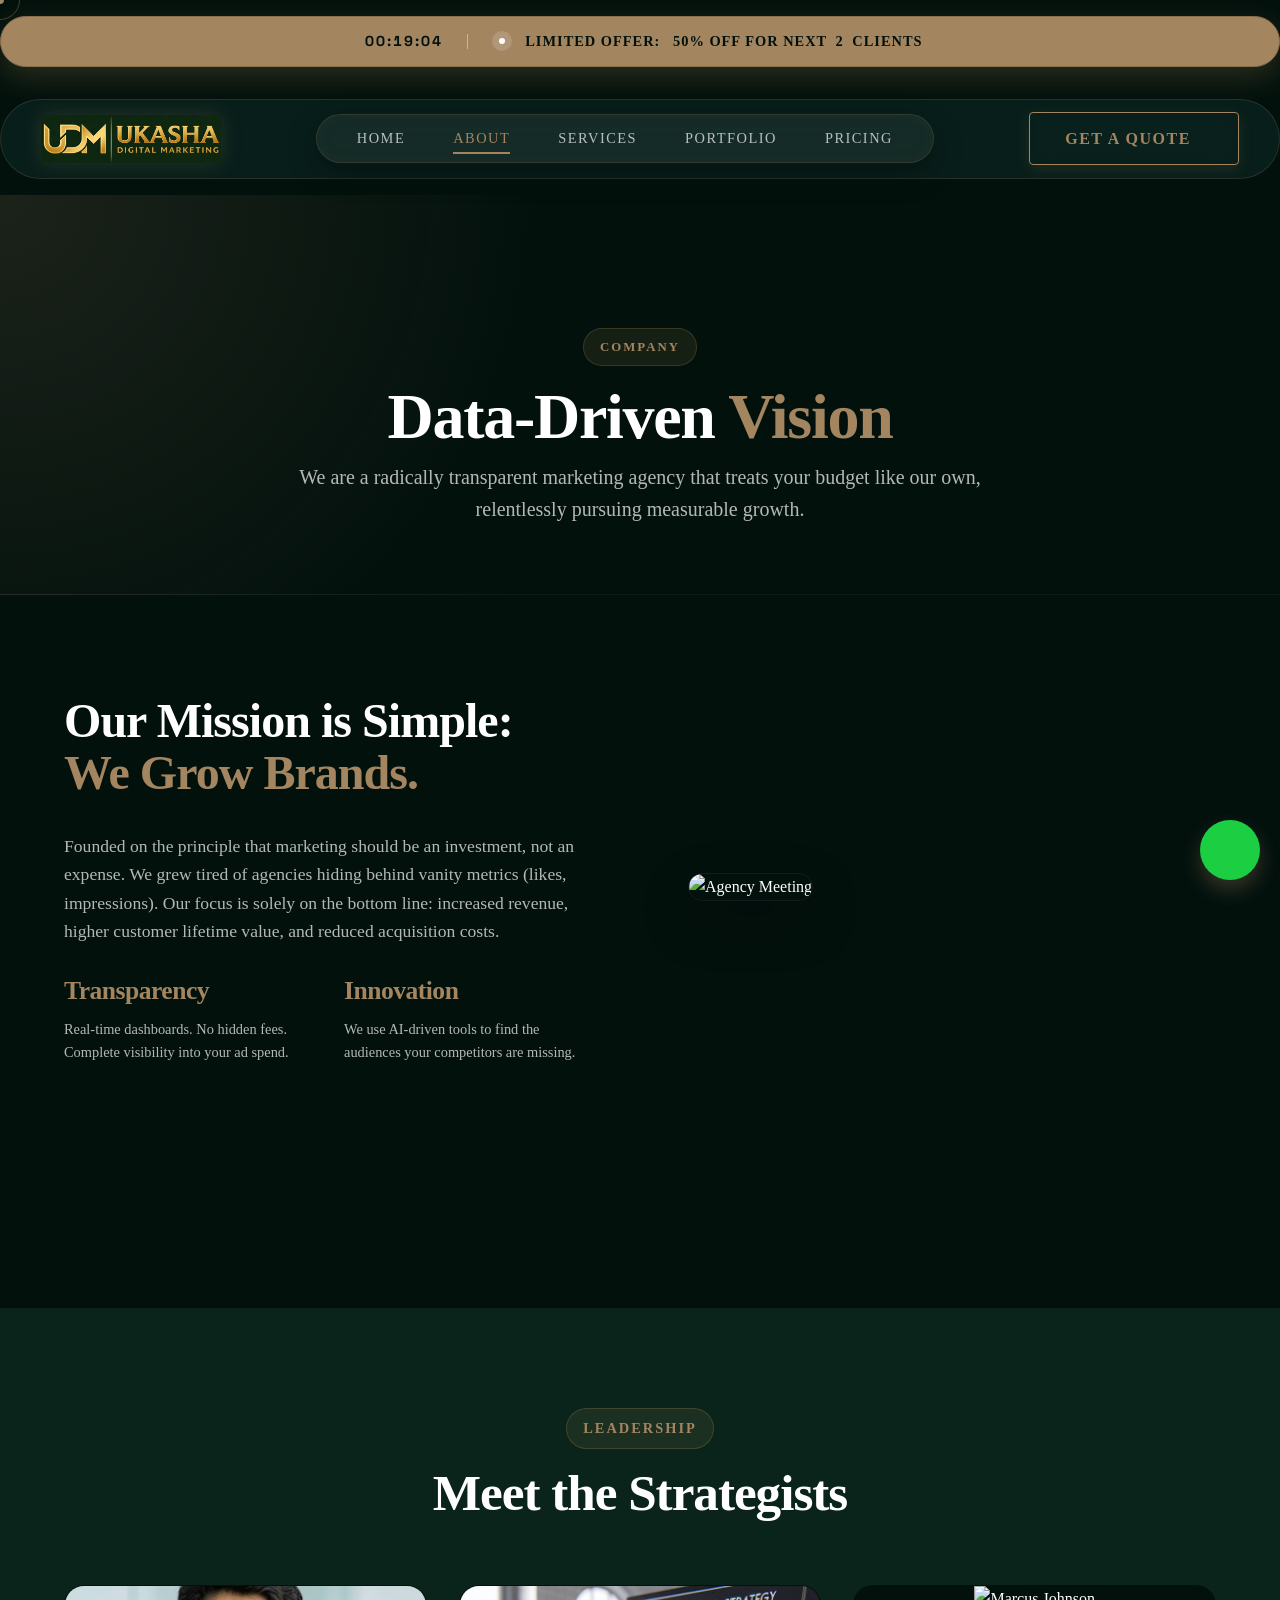
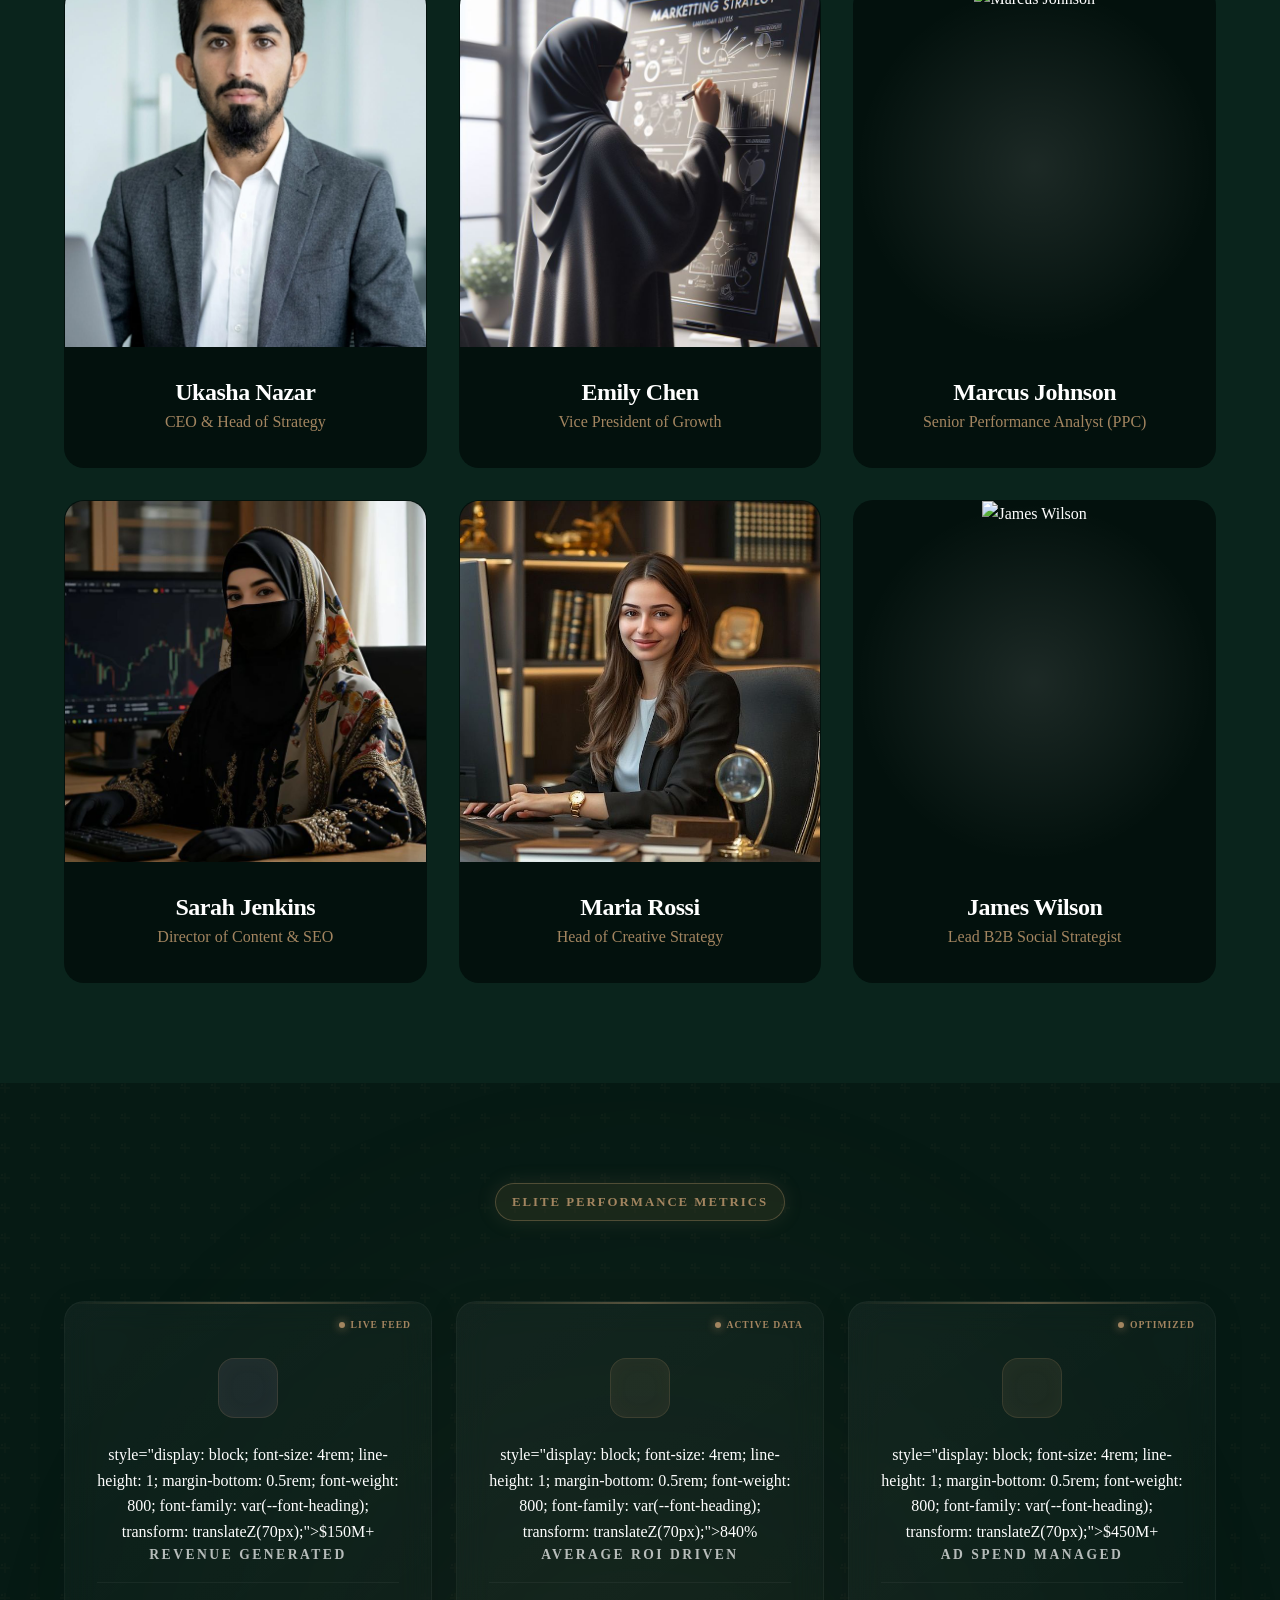
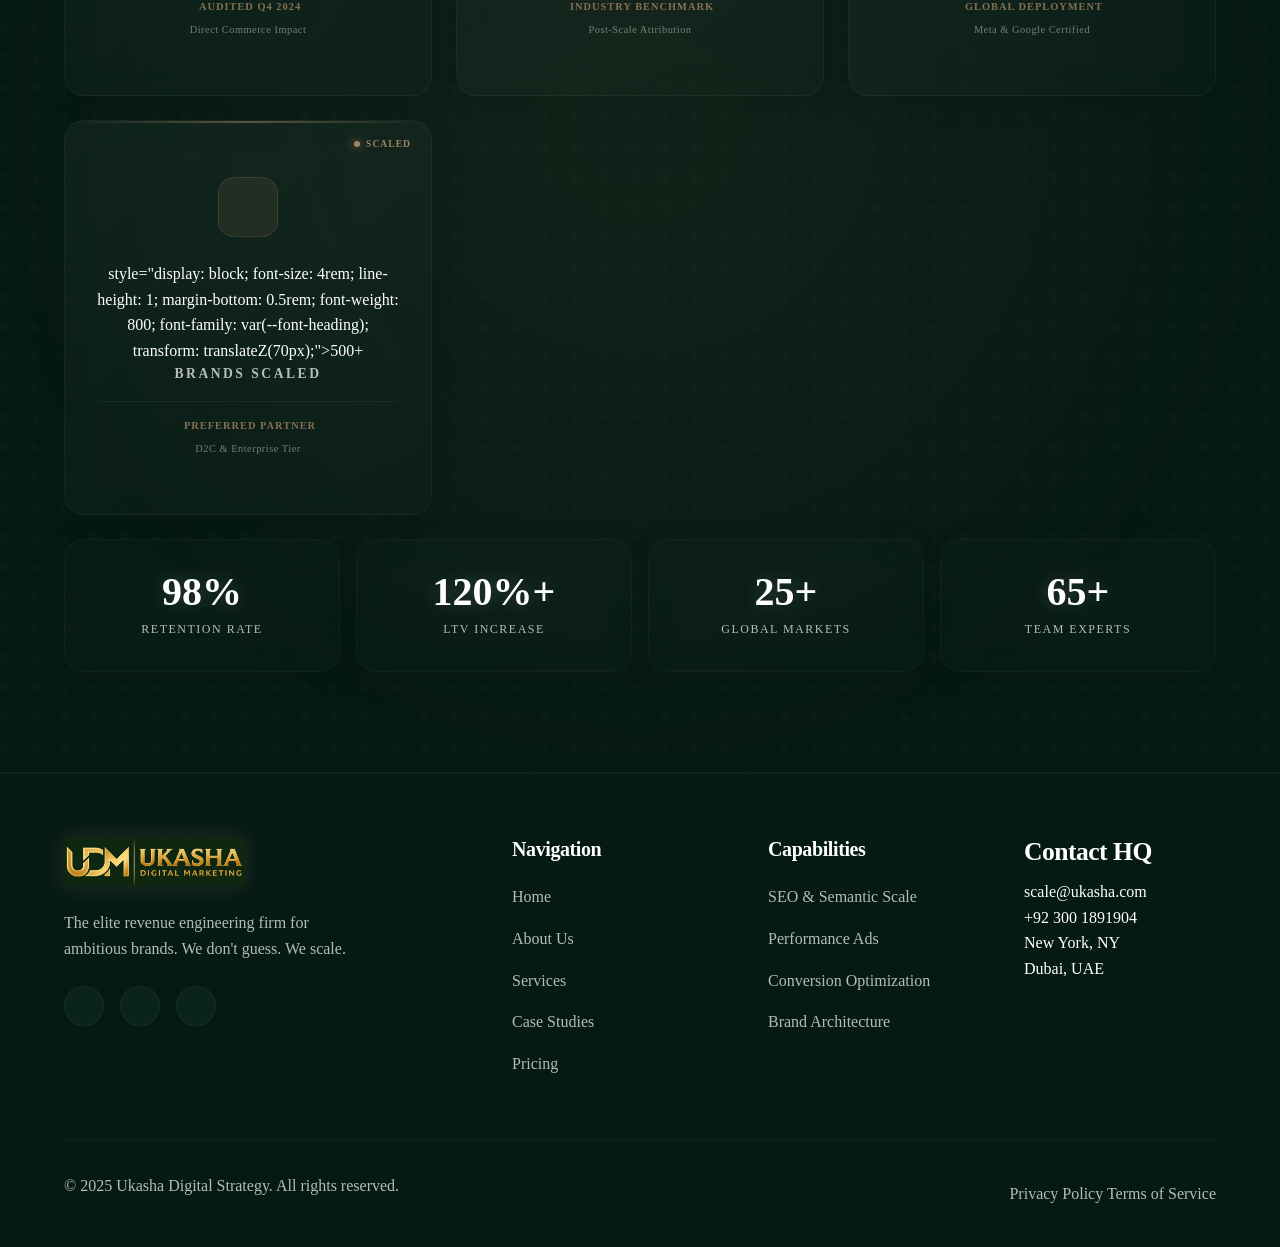
==== commit 9568248a: "Add files via upload" ====
--- a/about.html
+++ b/about.html
@@ -3,7 +3,7 @@
 
 <head>
     <meta charset="UTF-8">
-    <meta name="viewport" content="width=device-width, initial-scale=1.0">
+    <meta name="viewport" content="width=device-width, initial-scale=1.0, viewport-fit=cover">
     <title>About Us | Ukasha Digital Marketer - Scaling Brands with Data</title>
     <meta name="description"
         content="Learn about Ukasha Digital Marketer - a premium agency specializing in ROI-driven strategies and brand growth.">
@@ -155,8 +155,7 @@
                     </div>
                 </div>
                 <div class="team-card animate-on-scroll">
-                    <div class="team-img-wrapper"><img src="team-sarah.jfif"
-                            alt="Sarah Jenkins"></div>
+                    <div class="team-img-wrapper"><img src="team-sarah.jfif" alt="Sarah Jenkins"></div>
                     <div class="team-info">
                         <h4>Sarah Jenkins</h4>
                         <p>Director of Content & SEO</p>
@@ -181,6 +180,295 @@
                 </div>
             </div>
         </div>
+    </section>
+
+
+    <!-- PROTECTED: Elite Performance Metrics (3D Command Center) -->
+    <section class="section-padding"
+        style="background: var(--bg-surface); border-bottom: 1px solid var(--border-subtle); position: relative; overflow: hidden;">
+        <!-- Background Ambient Glow & Particles -->
+        <div
+            style="position: absolute; top: 50%; left: 50%; transform: translate(-50%, -50%); width: 100%; height: 100%; background: radial-gradient(ellipse at center, rgba(163, 133, 96, 0.08) 0%, transparent 70%); filter: blur(60px); z-index: 0; pointer-events: none;">
+        </div>
+        <div
+            style="position: absolute; top: 0; left: 0; width: 100%; height: 100%; opacity: 0.03; background-image: url('data:image/svg+xml,%3Csvg width=\'60\' height=\'60\' viewBox=\'0 0 60 60\' xmlns=\'http://www.w3.org/2000/svg\'%3E%3Cg fill=\'none\' fill-rule=\'evenodd\'%3E%3Cg fill=\'%23a38560\' fill-opacity=\'1\'%3E%3Cpath d=\'M36 34v-4h-2v4h-4v2h4v4h2v-4h4v-2h-4zm0-30V0h-2v4h-4v2h4v4h2V6h4V4h-4zM6 34v-4H4v4H0v2h4v4h2v-4h4v-2H6zM6 4V0H4v4H0v2h4v4h2V6h4V4H6z\'/%3E%3C/g%3E%3C/g%3E%3C/svg%3E'); z-index: 0; pointer-events: none;">
+        </div>
+        <div class="data-mesh-overlay"></div>
+
+        <div class="container animate-on-scroll relative" style="z-index: 1;">
+            <div class="text-center" style="margin-bottom: 4rem;">
+                <span class="tag"
+                    style="margin-bottom: 1rem; border-color: rgba(163, 133, 96, 0.4); box-shadow: 0 0 20px rgba(163, 133, 96, 0.15);"><i
+                        class="ph-fill ph-trend-up"></i> Elite Performance Metrics</span>
+            </div>
+
+            <div class="bento-grid-stats"
+                style="display: grid; grid-template-columns: repeat(auto-fit, minmax(280px, 1fr)); gap: 1.5rem;">
+
+                <!-- Stat 1: Revenue -->
+                <div class="glass-panel text-center pulse-hover" data-tilt data-tilt-glare="true"
+                    data-tilt-max-glare="0.2" data-tilt-perspective="1000"
+                    style="padding: 3.5rem 2rem; background: linear-gradient(145deg, rgba(255,255,255,0.04) 0%, rgba(255,255,255,0.01) 100%); position: relative; overflow: hidden; transform-style: preserve-3d;">
+                    <div class="scanning-line"></div>
+                    <div
+                        style="position: absolute; top: 15px; right: 20px; display: flex; align-items: center; gap: 6px; transform: translateZ(20px);">
+                        <span class="live-indicator"></span>
+                        <span
+                            style="font-size: 0.6rem; color: var(--primary); font-weight: 800; letter-spacing: 1px;">LIVE
+                            FEED</span>
+                    </div>
+                    <div
+                        style="position: absolute; top: 0; left: 0; width: 100%; height: 2px; background: linear-gradient(90deg, transparent, var(--primary), transparent); opacity: 0.5;">
+                    </div>
+                    <div
+                        style="width: 60px; height: 60px; border-radius: 16px; background: rgba(163, 133, 196, 0.1); border: 1px solid rgba(163, 133, 96, 0.2); display: flex; align-items: center; justify-content: center; margin: 0 auto 1.5rem; color: var(--primary); font-size: 1.8rem; box-shadow: inset 0 0 20px rgba(163, 133, 96, 0.05); transform: translateZ(40px);">
+                        <i class="ph ph-currency-dollar"></i>
+                    </div>
+                        style="display: block; font-size: 4rem; line-height: 1; margin-bottom: 0.5rem; font-weight: 800; font-family: var(--font-heading); transform: translateZ(70px);">$<span
+                            class="counter" data-target="150">150</span>M+</strong>
+                    <span
+                        style="color: var(--text-gray); font-size: 0.85rem; text-transform: uppercase; letter-spacing: 2.5px; font-weight: 700; display: block; transform: translateZ(30px);">Revenue
+                        Generated</span>
+                    <div style="margin-top: 1rem; padding-top: 1rem; border-top: 1px solid rgba(255,255,255,0.05); display: flex; flex-direction: column; gap: 0.4rem; transform: translateZ(20px);">
+                        <span style="font-size: 0.65rem; color: rgba(163, 133, 96, 0.8); letter-spacing: 1px; font-weight: 600;"><i class="ph ph-check-circle" style="vertical-align: middle; margin-right: 4px;"></i> AUDITED Q4 2024</span>
+                        <span style="font-size: 0.65rem; color: var(--text-gray); opacity: 0.6; letter-spacing: 0.5px;">Direct Commerce Impact</span>
+                    </div>
+                </div>
+
+                <!-- Stat 2: ROI -->
+                <div class="glass-panel text-center pulse-hover" data-tilt data-tilt-glare="true"
+                    data-tilt-max-glare="0.2" data-tilt-perspective="1000"
+                    style="padding: 3.5rem 2rem; background: linear-gradient(145deg, rgba(255,255,255,0.04) 0%, rgba(255,255,255,0.01) 100%); position: relative; overflow: hidden; transform-style: preserve-3d;">
+                    <div class="scanning-line" style="animation-delay: 1s;"></div>
+                    <div
+                        style="position: absolute; top: 15px; right: 20px; display: flex; align-items: center; gap: 6px; transform: translateZ(20px);">
+                        <span class="live-indicator"></span>
+                        <span
+                            style="font-size: 0.6rem; color: var(--primary); font-weight: 800; letter-spacing: 1px;">ACTIVE
+                            DATA</span>
+                    </div>
+                    <div
+                        style="position: absolute; top: 0; left: 0; width: 100%; height: 2px; background: linear-gradient(90deg, transparent, var(--primary), transparent); opacity: 0.5;">
+                    </div>
+                    <div
+                        style="width: 60px; height: 60px; border-radius: 16px; background: rgba(163, 133, 96, 0.1); border: 1px solid rgba(163, 133, 96, 0.2); display: flex; align-items: center; justify-content: center; margin: 0 auto 1.5rem; color: var(--primary); font-size: 1.8rem; box-shadow: inset 0 0 20px rgba(163, 133, 96, 0.05); transform: translateZ(40px);">
+                        <i class="ph ph-chart-line-up"></i>
+                    </div>
+                        style="display: block; font-size: 4rem; line-height: 1; margin-bottom: 0.5rem; font-weight: 800; font-family: var(--font-heading); transform: translateZ(70px);"><span
+                            class="counter" data-target="840">840</span>%</strong>
+                    <span
+                        style="color: var(--text-gray); font-size: 0.85rem; text-transform: uppercase; letter-spacing: 2.5px; font-weight: 700; display: block; transform: translateZ(30px);">Average
+                        ROI Driven</span>
+                    <div style="margin-top: 1rem; padding-top: 1rem; border-top: 1px solid rgba(255,255,255,0.05); display: flex; flex-direction: column; gap: 0.4rem; transform: translateZ(20px);">
+                        <span style="font-size: 0.65rem; color: rgba(163, 133, 96, 0.8); letter-spacing: 1px; font-weight: 600;"><i class="ph ph-shield-check" style="vertical-align: middle; margin-right: 4px;"></i> INDUSTRY BENCHMARK</span>
+                        <span style="font-size: 0.65rem; color: var(--text-gray); opacity: 0.6; letter-spacing: 0.5px;">Post-Scale Attribution</span>
+                    </div>
+                </div>
+
+                <!-- Stat 3: Ad Spend -->
+                <div class="glass-panel text-center pulse-hover" data-tilt data-tilt-glare="true"
+                    data-tilt-max-glare="0.2" data-tilt-perspective="1000"
+                    style="padding: 3.5rem 2rem; background: linear-gradient(145deg, rgba(255,255,255,0.04) 0%, rgba(255,255,255,0.01) 100%); position: relative; overflow: hidden; transform-style: preserve-3d;">
+                    <div class="scanning-line" style="animation-delay: 2s;"></div>
+                    <div
+                        style="position: absolute; top: 15px; right: 20px; display: flex; align-items: center; gap: 6px; transform: translateZ(20px);">
+                        <span class="live-indicator"></span>
+                        <span
+                            style="font-size: 0.6rem; color: var(--primary); font-weight: 800; letter-spacing: 1px;">OPTIMIZED</span>
+                    </div>
+                    <div
+                        style="position: absolute; top: 0; left: 0; width: 100%; height: 2px; background: linear-gradient(90deg, transparent, var(--primary), transparent); opacity: 0.5;">
+                    </div>
+                    <div
+                        style="width: 60px; height: 60px; border-radius: 16px; background: rgba(163, 133, 96, 0.1); border: 1px solid rgba(163, 133, 96, 0.2); display: flex; align-items: center; justify-content: center; margin: 0 auto 1.5rem; color: var(--primary); font-size: 1.8rem; box-shadow: inset 0 0 20px rgba(163, 133, 96, 0.05); transform: translateZ(40px);">
+                        <i class="ph ph-wallet"></i>
+                    </div>
+                        style="display: block; font-size: 4rem; line-height: 1; margin-bottom: 0.5rem; font-weight: 800; font-family: var(--font-heading); transform: translateZ(70px);">$<span
+                            class="counter" data-target="450">450</span>M+</strong>
+                    <span
+                        style="color: var(--text-gray); font-size: 0.85rem; text-transform: uppercase; letter-spacing: 2.5px; font-weight: 700; display: block; transform: translateZ(30px);">Ad
+                        Spend Managed</span>
+                    <div style="margin-top: 1rem; padding-top: 1rem; border-top: 1px solid rgba(255,255,255,0.05); display: flex; flex-direction: column; gap: 0.4rem; transform: translateZ(20px);">
+                        <span style="font-size: 0.65rem; color: rgba(163, 133, 96, 0.8); letter-spacing: 1px; font-weight: 600;"><i class="ph ph-globe" style="vertical-align: middle; margin-right: 4px;"></i> GLOBAL DEPLOYMENT</span>
+                        <span style="font-size: 0.65rem; color: var(--text-gray); opacity: 0.6; letter-spacing: 0.5px;">Meta & Google Certified</span>
+                    </div>
+                </div>
+
+                <!-- Stat 4: Brands Scaled -->
+                <div class="glass-panel text-center pulse-hover" data-tilt data-tilt-glare="true"
+                    data-tilt-max-glare="0.2" data-tilt-perspective="1000"
+                    style="padding: 3.5rem 2rem; background: linear-gradient(145deg, rgba(255,255,255,0.04) 0%, rgba(255,255,255,0.01) 100%); position: relative; overflow: hidden; transform-style: preserve-3d;">
+                    <div class="scanning-line" style="animation-delay: 1.5s;"></div>
+                    <div
+                        style="position: absolute; top: 15px; right: 20px; display: flex; align-items: center; gap: 6px; transform: translateZ(20px);">
+                        <span class="live-indicator"></span>
+                        <span
+                            style="font-size: 0.6rem; color: var(--primary); font-weight: 800; letter-spacing: 1px;">SCALED</span>
+                    </div>
+                    <div
+                        style="position: absolute; top: 0; left: 0; width: 100%; height: 2px; background: linear-gradient(90deg, transparent, var(--primary), transparent); opacity: 0.5;">
+                    </div>
+                    <div
+                        style="width: 60px; height: 60px; border-radius: 16px; background: rgba(163, 133, 96, 0.1); border: 1px solid rgba(163, 133, 96, 0.2); display: flex; align-items: center; justify-content: center; margin: 0 auto 1.5rem; color: var(--primary); font-size: 1.8rem; box-shadow: inset 0 0 20px rgba(163, 133, 96, 0.05); transform: translateZ(40px);">
+                        <i class="ph ph-rocket"></i>
+                    </div>
+                        style="display: block; font-size: 4rem; line-height: 1; margin-bottom: 0.5rem; font-weight: 800; font-family: var(--font-heading); transform: translateZ(70px);"><span
+                            class="counter" data-target="500">500</span>+</strong>
+                    <span
+                        style="color: var(--text-gray); font-size: 0.85rem; text-transform: uppercase; letter-spacing: 2.5px; font-weight: 700; display: block; transform: translateZ(30px);">Brands
+                        Scaled</span>
+                    <div style="margin-top: 1rem; padding-top: 1rem; border-top: 1px solid rgba(255,255,255,0.05); display: flex; flex-direction: column; gap: 0.4rem; transform: translateZ(20px);">
+                        <span style="font-size: 0.65rem; color: rgba(163, 133, 96, 0.8); letter-spacing: 1px; font-weight: 600;"><i class="ph ph-star-four" style="vertical-align: middle; margin-right: 4px;"></i> PREFERRED PARTNER</span>
+                        <span style="font-size: 0.65rem; color: var(--text-gray); opacity: 0.6; letter-spacing: 0.5px;">D2C & Enterprise Tier</span>
+                    </div>
+                </div>
+
+            </div>
+
+            <!-- Secondary Stats Row -->
+            <div style="display: grid; grid-template-columns: repeat(4, 1fr); gap: 1rem; margin-top: 1.5rem;"
+                class="bento-grid-secondary">
+                <div class="glass-panel text-center pulse-hover" data-tilt data-tilt-glare="true"
+                    data-tilt-max-glare="0.1"
+                    style="padding: 2rem 1.5rem; background: rgba(255,255,255,0.01); border: 1px solid rgba(255,255,255,0.03); position: relative; overflow: hidden;">
+                    <strong class="text-light premium-text-glow counter" data-target="98"
+                        style="font-size: 2.5rem; font-weight: 800; display: block; line-height: 1;">98%</strong>
+                    <span
+                        style="font-size: 0.75rem; color: var(--text-gray); text-transform: uppercase; letter-spacing: 1.5px; margin-top: 0.5rem; display: block;">Retention
+                        Rate</span>
+                </div>
+                <div class="glass-panel text-center pulse-hover" data-tilt data-tilt-glare="true"
+                    data-tilt-max-glare="0.1"
+                    style="padding: 2rem 1.5rem; background: rgba(255,255,255,0.01); border: 1px solid rgba(255,255,255,0.03); position: relative; overflow: hidden;">
+                    <strong class="text-light premium-text-glow"
+                        style="font-size: 2.5rem; font-weight: 800; display: block; line-height: 1;"><span
+                            class="counter" data-target="120">120</span>%+</strong>
+                    <span
+                        style="font-size: 0.75rem; color: var(--text-gray); text-transform: uppercase; letter-spacing: 1.5px; margin-top: 0.5rem; display: block;">LTV
+                        Increase</span>
+                </div>
+                <div class="glass-panel text-center pulse-hover" data-tilt data-tilt-glare="true"
+                    data-tilt-max-glare="0.1"
+                    style="padding: 2rem 1.5rem; background: rgba(255,255,255,0.01); border: 1px solid rgba(255,255,255,0.03); position: relative; overflow: hidden;">
+                    <strong class="text-light premium-text-glow"
+                        style="font-size: 2.5rem; font-weight: 800; display: block; line-height: 1;"><span
+                            class="counter" data-target="25">25</span>+</strong>
+                    <span
+                        style="font-size: 0.75rem; color: var(--text-gray); text-transform: uppercase; letter-spacing: 1.5px; margin-top: 0.5rem; display: block;">Global
+                        Markets</span>
+                </div>
+                <div class="glass-panel text-center pulse-hover" data-tilt data-tilt-glare="true"
+                    data-tilt-max-glare="0.1"
+                    style="padding: 2rem 1.5rem; background: rgba(255,255,255,0.01); border: 1px solid rgba(255,255,255,0.03); position: relative; overflow: hidden;">
+                    <strong class="text-light premium-text-glow"
+                        style="font-size: 2.5rem; font-weight: 800; display: block; line-height: 1;"><span
+                            class="counter" data-target="65">65</span>+</strong>
+                    <span
+                        style="font-size: 0.75rem; color: var(--text-gray); text-transform: uppercase; letter-spacing: 1.5px; margin-top: 0.5rem; display: block;">Team
+                        Experts</span>
+                </div>
+            </div>
+
+        </div>
+
+        <style>
+            .pulse-hover {
+                transition: transform 0.4s cubic-bezier(0.175, 0.885, 0.32, 1.275), box-shadow 0.4s ease, background 0.4s ease, border-color 0.4s ease;
+            }
+
+            .pulse-hover:hover {
+                transform: translateY(-10px) scale(1.02);
+                background: linear-gradient(145deg, rgba(163, 133, 96, 0.1) 0%, rgba(255, 255, 255, 0.02) 100%) !important;
+                box-shadow: 0 30px 60px rgba(0, 0, 0, 0.5), inset 0 1px 2px rgba(163, 133, 96, 0.4), 0 0 30px rgba(163, 133, 96, 0.15) !important;
+                border-color: rgba(163, 133, 96, 0.4) !important;
+                z-index: 10;
+            }
+
+            .premium-foil-text {
+                background: linear-gradient(135deg, #FFDF70 0%, #A38560 30%, #FFDF70 50%, #A38560 70%, #FFDF70 100%);
+                background-size: 300% auto;
+                background-clip: text;
+                -webkit-background-clip: text;
+                -webkit-text-fill-color: transparent;
+                animation: premiumShimmer 5s linear infinite;
+                text-shadow: 0 0 40px rgba(163, 133, 96, 0.4);
+            }
+
+            .data-mesh-overlay {
+                position: absolute;
+                top: 0;
+                left: 0;
+                width: 100%;
+                height: 100%;
+                background-image:
+                    radial-gradient(circle at 2px 2px, rgba(163, 133, 96, 0.05) 1px, transparent 0);
+                background-size: 30px 30px;
+                z-index: 0;
+                pointer-events: none;
+            }
+
+            .premium-text-glow {
+                text-shadow: 0 0 20px rgba(255, 255, 255, 0.2);
+            }
+
+            .scanning-line {
+                position: absolute;
+                top: 0;
+                left: 0;
+                width: 100%;
+                height: 100%;
+                background: linear-gradient(to bottom, transparent, rgba(163, 133, 96, 0.05), transparent);
+                transform: translateY(-100%);
+                animation: scan 4s linear infinite;
+                pointer-events: none;
+            }
+
+            .live-indicator {
+                width: 6px;
+                height: 6px;
+                background: var(--primary);
+                border-radius: 50%;
+                box-shadow: 0 0 10px var(--primary);
+                animation: pulse-primary 1.5s infinite;
+            }
+
+            @keyframes scan {
+                0% {
+                    transform: translateY(-100%);
+                }
+
+                100% {
+                    transform: translateY(100%);
+                }
+            }
+
+            @keyframes pulse-primary {
+                0% {
+                    opacity: 0.4;
+                    transform: scale(0.8);
+                }
+
+                50% {
+                    opacity: 1;
+                    transform: scale(1.1);
+                }
+
+                100% {
+                    opacity: 0.4;
+                    transform: scale(0.8);
+                }
+            }
+
+            @keyframes premiumShimmer {
+                0% {
+                    background-position: 0% center;
+                }
+
+                100% {
+                    background-position: 300% center;
+                }
+            }
+        </style>
     </section>
 
     <!-- Upgraded Footer -->
@@ -256,6 +544,7 @@
 
     <!-- WhatsApp Floating Widget -->
     <a href="https://wa.me/+923001891904" target="_blank" class="whatsapp-float">
+        <span class="whatsapp-status-dot"></span>
         <i class="ph-fill ph-whatsapp-logo"></i>
     </a>
 
--- a/css/style.css
+++ b/css/style.css
@@ -1,4 +1,13 @@
 @import url('https://fonts.googleapis.com/css2?family=Inter:wght@300;400;500;600&family=Outfit:wght@300;400;500;600;700;800&family=Space+Grotesk:wght@300..700&display=swap');
+
+*, *::before, *::after {
+  box-sizing: border-box;
+}
+
+html, body {
+  overflow-x: hidden;
+  width: 100%;
+}
 
 :root {
   /* Premium Agency Color Palette & Typography */
@@ -728,6 +737,11 @@
   padding: 0 5%;
 }
 
+section {
+  overflow-x: hidden;
+  position: relative;
+}
+
 .section-padding {
   padding: 100px 0;
 }
@@ -766,7 +780,7 @@
   display: inline-flex;
   align-items: center;
   gap: 0.75rem;
-  padding: 1rem 2.2rem;
+  padding: 0.8rem 2.2rem;
   border-radius: 4px;
   /* Sleek, sharp edges */
   font-family: var(--font-heading);
@@ -2802,22 +2816,24 @@
   letter-spacing: 1px;
 }
 
-/* Sticky Mobile CTA - Optimized for compact professional look */
+/* Sticky Mobile CTA - Elite Responsive Engineering */
 .mobile-sticky-cta {
   display: none;
   position: fixed;
   bottom: 0;
   left: 0;
   width: 100%;
-  background: rgba(6, 26, 20, 0.9); /* Slightly darker thematic green */
-  backdrop-filter: blur(25px);
-  -webkit-backdrop-filter: blur(25px);
-  padding: 12px 20px;
+  background: rgba(11, 34, 30, 0.9); /* Elite depth glass */
+  backdrop-filter: blur(40px);
+  -webkit-backdrop-filter: blur(40px);
+  padding: 18px 25px;
+  /* Future-Proof Safe Area Handling for iPhone 14-17 & Android */
+  padding-bottom: max(20px, env(safe-area-inset-bottom));
   z-index: 9999;
-  border-top: 1px solid var(--border-primary);
-  box-shadow: 0 -10px 40px rgba(0, 0, 0, 0.6);
-  transform: translateY(101%);
-  transition: transform 0.6s cubic-bezier(0.22, 1, 0.36, 1);
+  border-top: 1px solid rgba(197, 160, 89, 0.3);
+  box-shadow: 0 -15px 50px rgba(0, 0, 0, 0.9);
+  transform: translateY(115%);
+  transition: transform 0.8s cubic-bezier(0.22, 1, 0.36, 1);
 }
 
 .mobile-sticky-cta.visible {
@@ -2827,24 +2843,139 @@
 .mobile-sticky-cta .btn {
   width: 100%;
   justify-content: center;
-  padding: 0.8rem 1.5rem;
-  font-size: 0.95rem;
-  font-weight: 700;
-  letter-spacing: 1px;
+  padding: 0.9rem 1.5rem; /* Compact elite touch target */
+  font-size: clamp(0.95rem, 4vw, 1.1rem); /* Fluid typography */
+  font-weight: 800;
+  letter-spacing: 1.5px;
+  text-transform: uppercase;
+  position: relative;
+  overflow: hidden;
+  box-shadow: 0 10px 30px rgba(197, 160, 89, 0.3);
+  animation: cta-pulse 2.5s infinite;
+  transition: transform 0.2s cubic-bezier(0.22, 1, 0.36, 1);
+}
+
+.mobile-sticky-cta .btn:active {
+  transform: scale(0.96); /* Premium tactile feedback */
+}
+
+/* Elite Pulsing Animation */
+@keyframes cta-pulse {
+  0% { box-shadow: 0 0 0 0 rgba(197, 160, 89, 0.4); }
+  70% { box-shadow: 0 0 0 18px rgba(197, 160, 89, 0); }
+  100% { box-shadow: 0 0 0 0 rgba(197, 160, 89, 0); }
+}
+
+/* Premium Shimmer Effect */
+.mobile-sticky-cta .btn::after {
+  content: '';
+  position: absolute;
+  top: -50%;
+  left: -50%;
+  width: 200%;
+  height: 200%;
+  background: linear-gradient(
+    45deg,
+    transparent 25%,
+    rgba(255, 255, 255, 0.2) 50%,
+    transparent 75%
+  );
+  animation: shimmer 4s infinite linear;
+  pointer-events: none;
+}
+
+@keyframes shimmer {
+  0% { transform: translate(-30%, -30%) rotate(0deg); }
+  100% { transform: translate(30%, 30%) rotate(0deg); }
 }
 
 @media (max-width: 768px) {
   .whatsapp-float {
-    bottom: 80px;
-    /* Above sticky CTA */
-    right: 15px;
-    width: 50px;
-    height: 50px;
-    font-size: 30px;
-  }
-
+    /* Stabilized position above floating CTA - Elevated Style */
+    bottom: calc(115px + env(safe-area-inset-bottom));
+    right: 20px;
+    width: 65px;
+    height: 65px;
+    display: flex;
+    align-items: center;
+    justify-content: center;
+    background: rgba(37, 211, 102, 0.15); /* Glass Green */
+    backdrop-filter: blur(20px);
+    -webkit-backdrop-filter: blur(20px);
+    border: 1px solid rgba(197, 160, 89, 0.4);
+    border-radius: 50%;
+    color: #25D366;
+    font-size: 32px;
+    box-shadow: 0 15px 45px rgba(0, 0, 0, 0.4), 0 0 20px rgba(37, 211, 102, 0.2);
+    z-index: 10000;
+    transition: all 0.5s cubic-bezier(0.175, 0.885, 0.32, 1.275);
+    text-decoration: none;
+  }
+
+  .whatsapp-float:active {
+    transform: scale(0.9);
+  }
+
+  .whatsapp-status-dot {
+    position: absolute;
+    top: 5px;
+    right: 5px;
+    width: 14px;
+    height: 14px;
+    background: #25D366;
+    border: 2px solid #03110D;
+    border-radius: 50%;
+    box-shadow: 0 0 10px #25D366;
+    animation: pulse-green 2s infinite;
+  }
+
+  @keyframes pulse-green {
+    0% { transform: scale(0.95); box-shadow: 0 0 0 0 rgba(37, 211, 102, 0.7); }
+    70% { transform: scale(1); box-shadow: 0 0 0 10px rgba(37, 211, 102, 0); }
+    100% { transform: scale(0.95); box-shadow: 0 0 0 0 rgba(37, 211, 102, 0); }
+  }
+
+  /* Desktop Hover Expansion */
+  @media (min-width: 1024px) {
+    .whatsapp-float {
+      bottom: 40px;
+      right: 40px;
+      width: auto;
+      padding: 0 25px;
+      height: 60px;
+      border-radius: 30px;
+      gap: 12px;
+    }
+
+    .whatsapp-float::after {
+      content: 'Chat with us';
+      font-family: var(--font-heading);
+      font-weight: 700;
+      font-size: 0.95rem;
+      letter-spacing: 0.5px;
+      white-space: nowrap;
+    }
+
+    .whatsapp-float:hover {
+      transform: translateY(-5px) scale(1.05);
+      background: rgba(37, 211, 102, 0.25);
+      border-color: var(--primary);
+      box-shadow: 0 20px 50px rgba(0, 0, 0, 0.5), 0 0 30px rgba(37, 211, 102, 0.3);
+    }
+  }
+
+  /* Floating Design to prevent edge-clipping */
   .mobile-sticky-cta {
     display: block;
+    left: 15px;
+    right: 15px;
+    bottom: 20px;
+    width: calc(100% - 30px);
+    border-radius: 20px;
+    padding: 12px 15px;
+    border: 1px solid rgba(197, 160, 89, 0.4);
+    box-shadow: 0 20px 50px rgba(0, 0, 0, 0.6);
+    transform: translateY(120%);
   }
 }
 
@@ -3987,4 +4118,416 @@
 
 .portfolio-card:hover::after {
   left: 150%;
+}
+
+/* =========================================================================
+   UKASHA GROWTH FRAMEWORK™ - PREMIUM UPGRADE
+   ========================================================================= */
+.process-section {
+  position: relative;
+  overflow: hidden;
+  background: radial-gradient(circle at 50% 50%, rgba(163, 133, 96, 0.05) 0%, transparent 80%);
+}
+
+.process-line {
+  position: absolute;
+  top: 140px;
+  left: 10%;
+  right: 10%;
+  height: 2px;
+  background: linear-gradient(90deg, 
+    transparent 0%, 
+    rgba(163, 133, 96, 0.2) 20%, 
+    var(--primary) 50%, 
+    rgba(163, 133, 96, 0.2) 80%, 
+    transparent 100%
+  );
+  z-index: 0;
+  box-shadow: 0 0 20px var(--primary-glow);
+}
+
+.process-timeline-premium {
+  display: grid;
+  grid-template-columns: repeat(5, 1fr);
+  gap: 2rem;
+  padding-top: 3rem;
+}
+
+.framework-card {
+  position: relative;
+  z-index: 1;
+  padding: 3rem 2rem;
+  background: rgba(255, 255, 255, 0.01) !important;
+  border: 1px solid rgba(255, 255, 255, 0.05) !important;
+  border-radius: 24px;
+  transition: all 0.5s cubic-bezier(0.22, 1, 0.36, 1);
+  text-align: center;
+  height: 100%;
+  display: flex;
+  flex-direction: column;
+  align-items: center;
+}
+
+.framework-card:hover {
+  background: rgba(163, 133, 96, 0.03) !important;
+  border-color: rgba(163, 133, 96, 0.3) !important;
+  box-shadow: 0 30px 60px rgba(0, 0, 0, 0.5), inset 0 0 30px rgba(163, 133, 96, 0.05);
+}
+
+.step-number-premium {
+  width: 50px;
+  height: 50px;
+  background: var(--bg-surface);
+  border: 2px solid var(--primary);
+  border-radius: 50%;
+  display: flex;
+  align-items: center;
+  justify-content: center;
+  font-family: var(--font-heading);
+  font-weight: 800;
+  font-size: 1.2rem;
+  color: var(--primary);
+  margin-bottom: 2rem;
+  box-shadow: 0 0 20px var(--primary-glow);
+  position: relative;
+}
+
+.step-number-premium::after {
+  content: '';
+  position: absolute;
+  top: -5px;
+  left: -5px;
+  right: -5px;
+  bottom: -5px;
+  border: 1px solid rgba(163, 133, 96, 0.3);
+  border-radius: 50%;
+  animation: ripple 2s infinite;
+}
+
+@keyframes ripple {
+  0% { transform: scale(1); opacity: 0.8; }
+  100% { transform: scale(1.5); opacity: 0; }
+}
+
+.framework-icon {
+  font-size: 2.5rem;
+  color: var(--text-light);
+  margin-bottom: 1.5rem;
+  opacity: 0.8;
+  transition: var(--transition);
+}
+
+.framework-card:hover .framework-icon {
+  opacity: 1;
+  transform: scale(1.1) rotate(5deg);
+  color: var(--primary);
+}
+
+.framework-title {
+  font-size: 1.4rem;
+  font-weight: 700;
+  margin-bottom: 1rem;
+  color: #fff;
+}
+
+.framework-desc {
+  font-size: 0.95rem;
+  color: var(--text-gray);
+  line-height: 1.6;
+}
+@media (max-width: 768px) {
+  .process-timeline-premium {
+    grid-template-columns: 1fr;
+    gap: 3rem;
+  }
+}
+
+/* =========================================================================
+   PROVEN ROI - ELITE DASHBOARD REDESIGN
+   ========================================================================= */
+.roi-section {
+  background: var(--bg-surface);
+  position: relative;
+  border-top: 1px solid var(--border-subtle);
+}
+
+.elite-roi-card {
+  background: rgba(255, 255, 255, 0.015) !important;
+  border: 1px solid rgba(255, 255, 255, 0.05) !important;
+  border-radius: 28px;
+  overflow: hidden;
+  display: flex;
+  flex-direction: column;
+  transition: all 0.6s cubic-bezier(0.22, 1, 0.36, 1);
+  position: relative;
+}
+
+.elite-roi-card:hover {
+  background: rgba(163, 133, 96, 0.02) !important;
+  border-color: rgba(163, 133, 96, 0.4) !important;
+  transform: translateY(-12px) scale(1.02);
+  box-shadow: 0 40px 80px rgba(0, 0, 0, 0.6), 0 0 40px rgba(163, 133, 96, 0.1);
+}
+
+.card-header-premium {
+  padding: 2.5rem 2.5rem 1.5rem 2.5rem;
+  border-bottom: 1px solid rgba(255, 255, 255, 0.03);
+  display: flex;
+  justify-content: space-between;
+  align-items: center;
+}
+
+.verified-badge {
+  background: rgba(34, 197, 94, 0.1);
+  color: #22c55e;
+  border: 1px solid rgba(34, 197, 94, 0.2);
+  padding: 0.4rem 0.8rem;
+  border-radius: 50px;
+  font-size: 0.75rem;
+  font-weight: 700;
+  text-transform: uppercase;
+  letter-spacing: 1px;
+  display: flex;
+  align-items: center;
+  gap: 0.5rem;
+}
+
+.roi-metric-grid {
+  display: grid;
+  grid-template-columns: repeat(3, 1fr);
+  gap: 1.5rem;
+  padding: 2.5rem;
+  background: rgba(0, 0, 0, 0.2);
+}
+
+.metric-pill {
+  text-align: center;
+}
+
+.metric-label {
+  display: block;
+  font-size: 0.7rem;
+  color: var(--text-gray);
+  text-transform: uppercase;
+  letter-spacing: 1.5px;
+  margin-bottom: 0.5rem;
+}
+
+.metric-value-elite {
+  font-size: 1.8rem;
+  font-weight: 800;
+  color: var(--text-light);
+  font-family: var(--font-heading);
+}
+
+.metric-value-elite.highlight {
+  color: var(--primary);
+  text-shadow: 0 0 15px var(--primary-shadow);
+}
+
+.sparkline-container {
+  height: 60px;
+  width: 100%;
+  margin-top: 1rem;
+  position: relative;
+  overflow: hidden;
+}
+
+.sparkline-svg {
+  width: 100%;
+  height: 100%;
+  stroke: var(--primary);
+  stroke-width: 2.5;
+  fill: none;
+  stroke-linecap: round;
+  filter: drop-shadow(0 0 5px var(--primary-glow));
+}
+
+.sparkline-path {
+  stroke-dasharray: 1000;
+  stroke-dashoffset: 1000;
+  animation: drawLine 3s ease-out forwards;
+}
+
+@keyframes drawLine {
+  to { stroke-dashoffset: 0; }
+}
+
+.case-meta {
+  padding: 2rem 2.5rem;
+  border-top: 1px solid rgba(255, 255, 255, 0.03);
+  display: flex;
+  justify-content: space-between;
+  align-items: center;
+}
+
+.partner-logos-strip {
+  margin-top: 6rem;
+  padding: 3rem 0;
+  border-top: 1px solid var(--border-subtle);
+  display: flex;
+  justify-content: center;
+  gap: 5rem;
+  flex-wrap: wrap;
+  opacity: 0.5;
+  filter: grayscale(1);
+  transition: all 0.5s ease;
+}
+
+.partner-logos-strip:hover {
+  opacity: 0.8;
+  filter: grayscale(0.5);
+}
+
+.partner-logo {
+  height: 35px;
+  width: auto;
+  opacity: 0.6;
+}
+
+/* =========================================================================
+   DIGITAL DOMINANCE - IMMERSIVE PORTFOLIO GALLERY
+   ========================================================================= */
+.immersive-portfolio-grid {
+  display: grid;
+  grid-template-columns: repeat(auto-fit, minmax(350px, 1fr));
+  gap: 3rem;
+  margin-top: 4rem;
+}
+
+.immersive-portfolio-card {
+  position: relative;
+  border-radius: 32px;
+  overflow: hidden;
+  background: var(--bg-surface);
+  border: 1px solid rgba(255, 255, 255, 0.03);
+  transition: all 0.8s cubic-bezier(0.22, 1, 0.36, 1);
+  aspect-ratio: 4 / 5;
+}
+
+.portfolio-media-wrapper {
+  position: absolute;
+  top: 0;
+  left: 0;
+  width: 100%;
+  height: 100%;
+  z-index: 1;
+  overflow: hidden;
+}
+
+.portfolio-media-wrapper img {
+  width: 100%;
+  height: 100%;
+  object-fit: cover;
+  transition: transform 1.2s cubic-bezier(0.22, 1, 0.36, 1);
+  filter: brightness(0.8) contrast(1.1);
+}
+
+.immersive-portfolio-card:hover .portfolio-media-wrapper img {
+  transform: scale(1.15);
+  filter: brightness(0.6) contrast(1.1) grayscale(0.2);
+}
+
+.portfolio-museum-overlay {
+  position: absolute;
+  top: 0;
+  left: 0;
+  width: 100%;
+  height: 100%;
+  z-index: 2;
+  background: linear-gradient(to bottom, transparent 40%, rgba(0, 0, 0, 0.9) 100%);
+  padding: 3rem;
+  display: flex;
+  flex-direction: column;
+  justify-content: flex-end;
+  opacity: 0.9;
+  transition: all 0.6s ease;
+}
+
+.portfolio-floating-tag {
+  position: absolute;
+  top: 2rem;
+  right: 2rem;
+  z-index: 3;
+  background: rgba(255, 255, 255, 0.08);
+  backdrop-filter: blur(12px);
+  border: 1px solid rgba(255, 255, 255, 0.1);
+  padding: 0.6rem 1.2rem;
+  border-radius: 50px;
+  font-size: 0.75rem;
+  font-weight: 700;
+  color: var(--text-light);
+  text-transform: uppercase;
+  letter-spacing: 1.5px;
+  display: flex;
+  align-items: center;
+  gap: 0.6rem;
+  transform: translateY(-10px);
+  opacity: 0;
+  transition: all 0.5s cubic-bezier(0.22, 1, 0.36, 1);
+}
+
+.immersive-portfolio-card:hover .portfolio-floating-tag {
+  transform: translateY(0);
+  opacity: 1;
+}
+
+.portfolio-info-reveal {
+  transform: translateY(20px);
+  opacity: 0;
+  transition: all 0.6s cubic-bezier(0.22, 1, 0.36, 1);
+}
+
+.immersive-portfolio-card:hover .portfolio-info-reveal {
+  transform: translateY(0);
+  opacity: 1;
+}
+
+.portfolio-title-elite {
+  font-size: 2rem;
+  font-weight: 800;
+  color: var(--text-light);
+  margin-bottom: 0.8rem;
+  font-family: var(--font-heading);
+  letter-spacing: -0.5px;
+}
+
+.portfolio-desc-premium {
+  font-size: 1rem;
+  color: rgba(255, 255, 255, 0.6);
+  line-height: 1.6;
+  margin-bottom: 2rem;
+  max-width: 90%;
+}
+
+.portfolio-action-link {
+  display: inline-flex;
+  align-items: center;
+  gap: 0.8rem;
+  color: var(--primary);
+  font-weight: 700;
+  text-transform: uppercase;
+  letter-spacing: 2px;
+  font-size: 0.85rem;
+  transition: gap 0.3s ease;
+}
+
+.portfolio-action-link:hover {
+  gap: 1.2rem;
+  color: #fff;
+}
+
+@media (max-width: 768px) {
+  .immersive-portfolio-grid {
+    gap: 2rem;
+  }
+  .portfolio-title-elite {
+    font-size: 1.5rem;
+  }
+}
+@media (max-width: 1200px) {
+  .process-timeline-premium {
+    grid-template-columns: repeat(3, 1fr);
+  }
+  .process-line { display: none; }
 }
